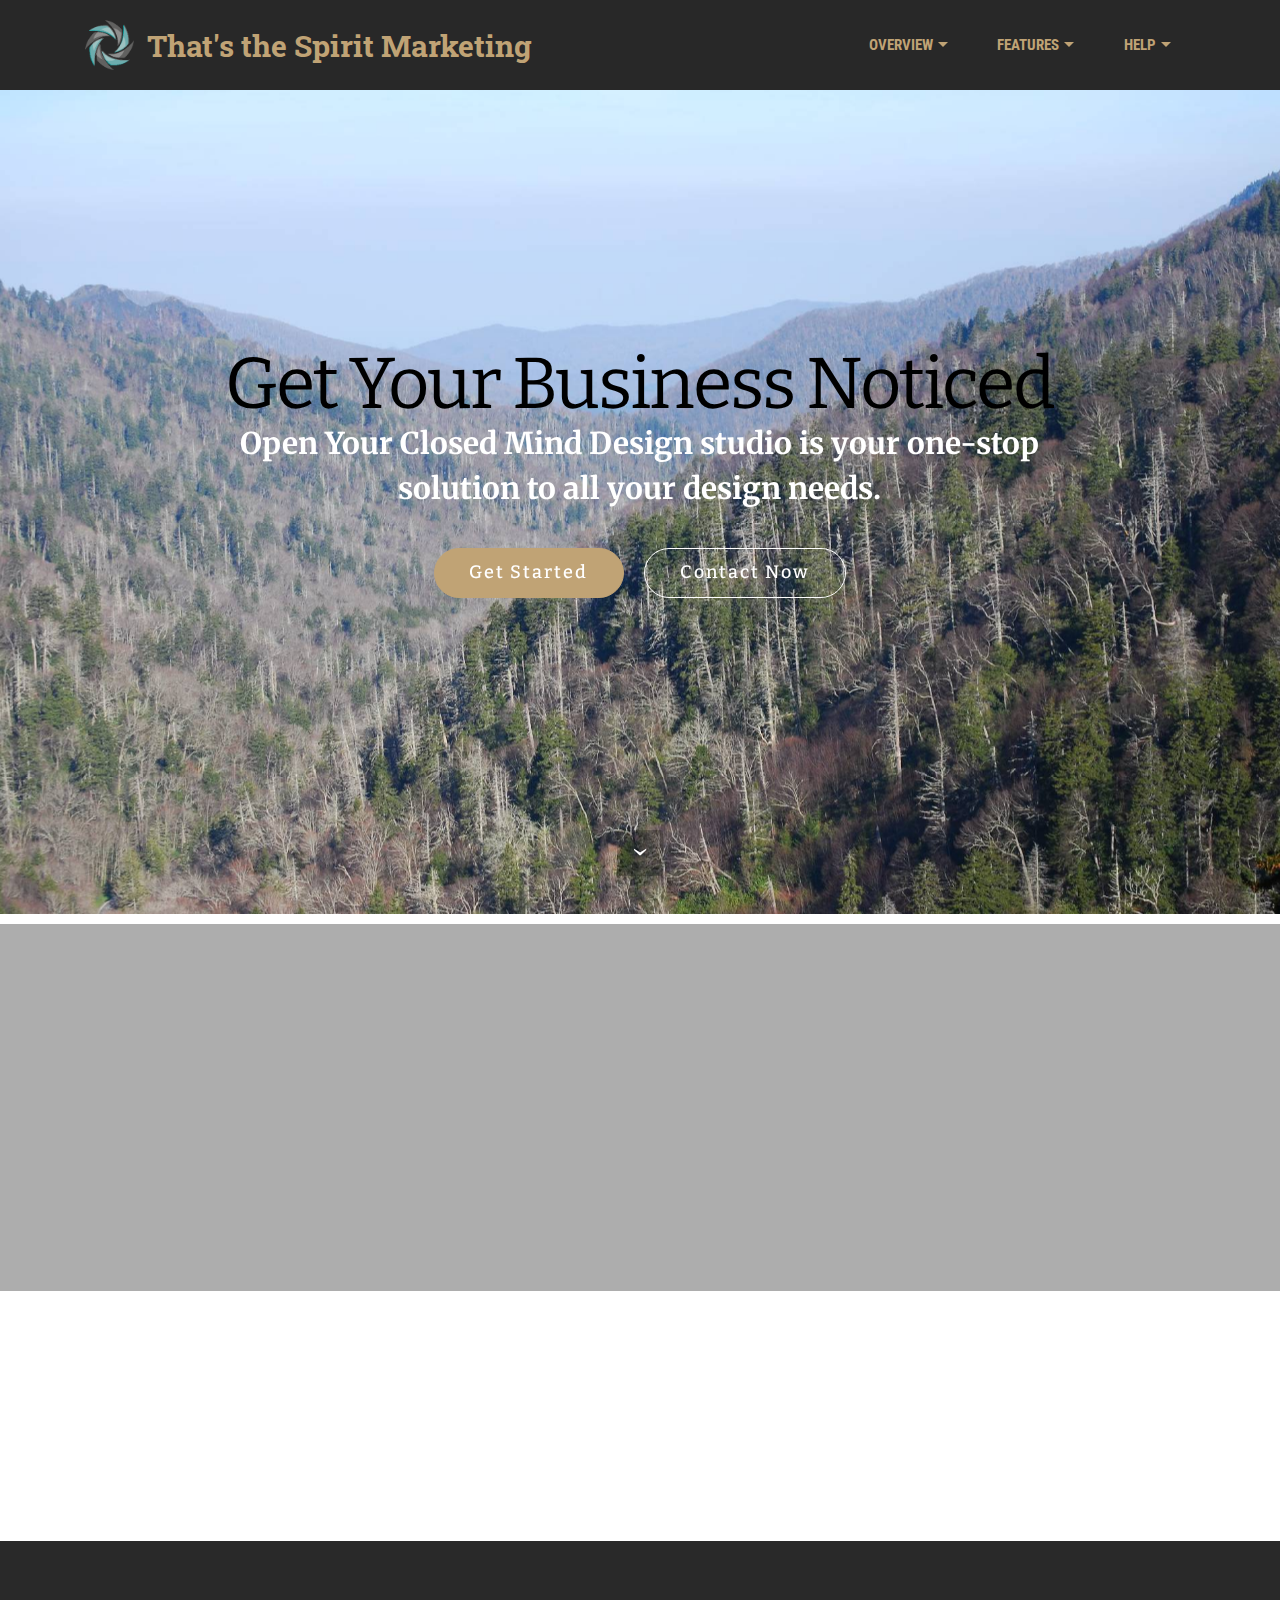
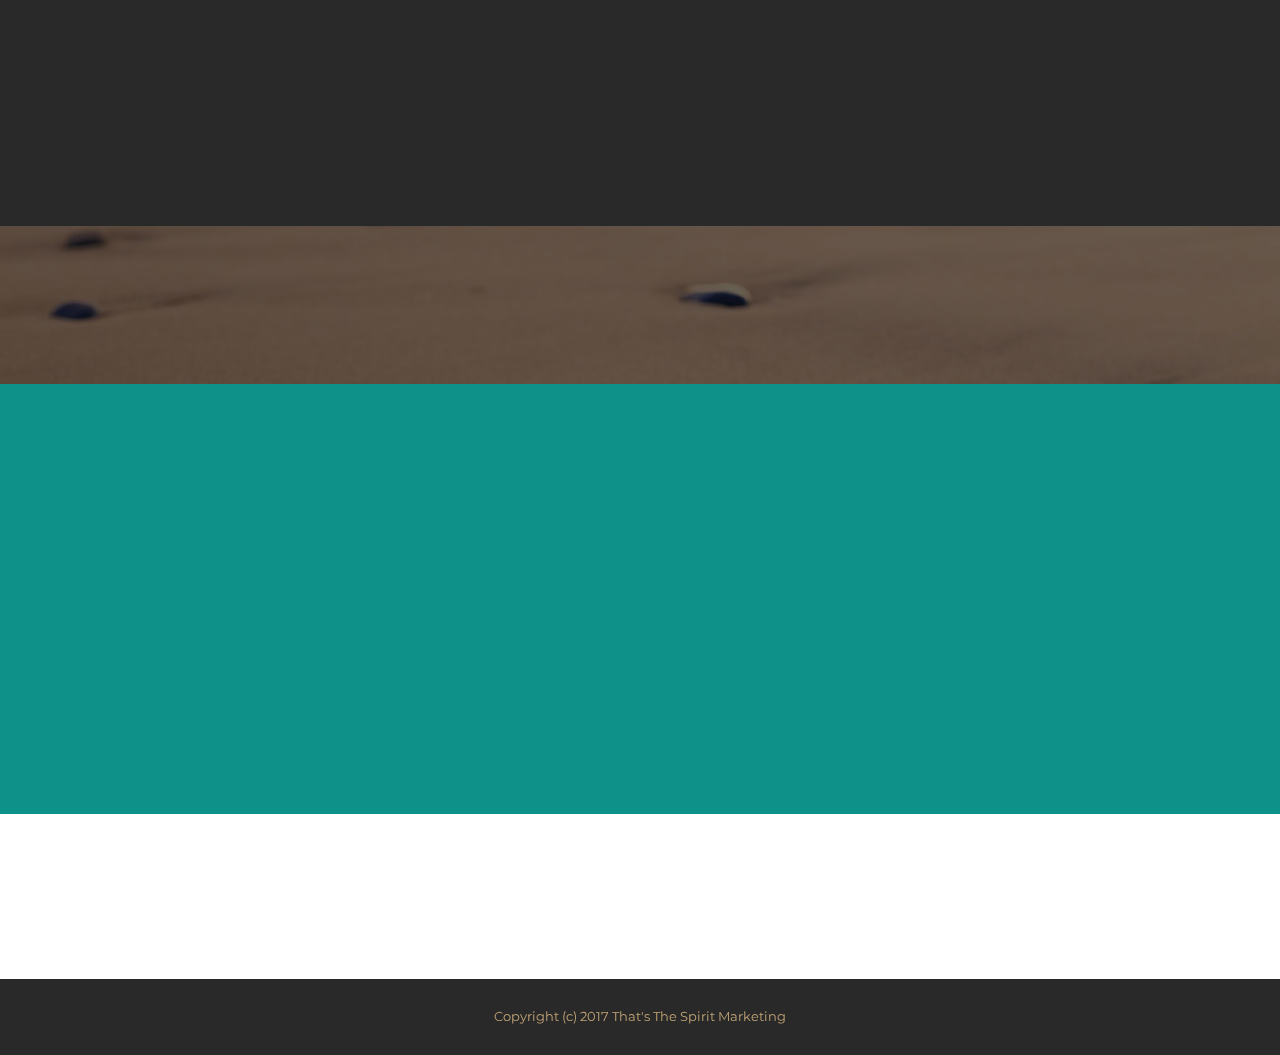
==== index.html @ f0a912f7 "create github pages" ====
<!DOCTYPE html>
<html>
<head>
  <!-- Site made with Mobirise Website Builder v3.12.1, https://mobirise.com -->
  <meta charset="UTF-8">
  <meta http-equiv="X-UA-Compatible" content="IE=edge">
  <meta name="generator" content="Mobirise v3.12.1, mobirise.com">
  <meta name="viewport" content="width=device-width, initial-scale=1">
  <link rel="shortcut icon" href="assets/images/asset-1-126x128.png" type="image/x-icon">
  <meta name="description" content="">
  
  <link rel="stylesheet" href="https://fonts.googleapis.com/css?family=Lora:400,700,400italic,700italic&amp;subset=latin">
  <link rel="stylesheet" href="https://fonts.googleapis.com/css?family=Montserrat:400,700">
  <link rel="stylesheet" href="https://fonts.googleapis.com/css?family=Raleway:100,100i,200,200i,300,300i,400,400i,500,500i,600,600i,700,700i,800,800i,900,900i">
  <link rel="stylesheet" href="assets/bootstrap-material-design-font/css/material.css">
  <link rel="stylesheet" href="assets/et-line-font-plugin/style.css">
  <link rel="stylesheet" href="assets/tether/tether.min.css">
  <link rel="stylesheet" href="assets/bootstrap/css/bootstrap.min.css">
  <link rel="stylesheet" href="assets/dropdown/css/style.css">
  <link rel="stylesheet" href="assets/animate.css/animate.min.css">
  <link rel="stylesheet" href="assets/socicon/css/styles.css">
  <link rel="stylesheet" href="assets/theme/css/style.css">
  <link rel="stylesheet" href="assets/mobirise/css/mbr-additional.css" type="text/css">
  
  
  
</head>
<body>

<!-- Google Analytics -->
UA-96173101-1
<!-- /Google Analytics -->


<section id="menu-0">

    <nav class="navbar navbar-dropdown navbar-fixed-top">
        <div class="container">

            <div class="mbr-table">
                <div class="mbr-table-cell">

                    <div class="navbar-brand">
                        <a href="#top" class="navbar-logo"><img src="assets/images/asset-1-126x128.png" alt="Mobirise"></a>
                        <a class="navbar-caption text-primary" href="index.html">That's the Spirit Marketing</a>
                    </div>

                </div>
                <div class="mbr-table-cell">

                    <button class="navbar-toggler pull-xs-right hidden-md-up" type="button" data-toggle="collapse" data-target="#exCollapsingNavbar">
                        <div class="hamburger-icon"></div>
                    </button>

                    <ul class="nav-dropdown collapse pull-xs-right nav navbar-nav navbar-toggleable-sm" id="exCollapsingNavbar"><li class="nav-item dropdown"><a class="nav-link link dropdown-toggle" href="https://mobirise.com/" data-toggle="dropdown-submenu" aria-expanded="false">OVERVIEW</a><div class="dropdown-menu"><a class="dropdown-item" href="#">New Item</a></div></li><li class="nav-item dropdown open"><a class="nav-link link dropdown-toggle" data-toggle="dropdown-submenu" href="https://mobirise.com/" aria-expanded="true">FEATURES</a><div class="dropdown-menu"><a class="dropdown-item" href="https://mobirise.com/">Mobile friendly</a><a class="dropdown-item" href="https://mobirise.com/">Based on Bootstrap</a><div class="dropdown"><a class="dropdown-item dropdown-toggle" data-toggle="dropdown-submenu" href="https://mobirise.com/">Trendy blocks</a><div class="dropdown-menu dropdown-submenu"><a class="dropdown-item" href="https://mobirise.com/">Image/content slider</a><a class="dropdown-item" href="https://mobirise.com/">Contact forms</a><a class="dropdown-item" href="https://mobirise.com/">Image gallery</a><a class="dropdown-item" href="https://mobirise.com/">Mobile menu</a><a class="dropdown-item" href="https://mobirise.com/">Google maps</a><a class="dropdown-item" href="https://mobirise.com/">Social buttons</a><a class="dropdown-item" href="https://mobirise.com/">Google fonts</a><a class="dropdown-item" href="https://mobirise.com/">Video background</a></div></div><a class="dropdown-item" href="https://mobirise.com/">Host anywhere</a></div></li><li class="nav-item dropdown"><a class="nav-link link dropdown-toggle" data-toggle="dropdown-submenu" href="https://mobirise.com/">HELP</a><div class="dropdown-menu"><a class="dropdown-item" href="http://forums.mobirise.com/">Forum</a><a class="dropdown-item" href="https://mobirise.com/">Tutorials</a><a class="dropdown-item" href="https://mobirise.com/">Contact us</a></div></li></ul>
                    <button hidden="" class="navbar-toggler navbar-close" type="button" data-toggle="collapse" data-target="#exCollapsingNavbar">
                        <div class="close-icon"></div>
                    </button>

                </div>
            </div>

        </div>
    </nav>

</section>

<section class="engine"><a rel="external" href="https://mobirise.com">https://mobirise.com/</a></section><section class="mbr-section mbr-section-hero mbr-section-full mbr-parallax-background mbr-section-with-arrow" id="header1-1" style="background-image: url(assets/images/dsc-2-2000x1338.jpg);">

    

    <div class="mbr-table-cell">

        <div class="container">
            <div class="row">
                <div class="mbr-section col-md-10 col-md-offset-1 text-xs-center">

                    <h1 class="mbr-section-title display-1"><span style="font-weight: normal;">Get Your Business Noticed</span></h1>
                    <p class="mbr-section-lead lead"><strong>Open Your Closed Mind Design studio is your one-stop solution to all your design needs.</strong><br></p>
                    <div class="mbr-section-btn"><a class="btn btn-lg btn-primary" href="https://mobirise.com">Get Started</a> <a class="btn btn-lg btn-white-outline btn-white" href="Contact Form">Contact Now</a>  </div>
                </div>
            </div>
        </div>
    </div>

    <div class="mbr-arrow mbr-arrow-floating" aria-hidden="true"><a href="#footer1-2"><i class="mbr-arrow-icon"></i></a></div>

</section>

<section class="mbr-cards mbr-section mbr-section-nopadding" id="features6-1" style="background-color: rgb(173, 173, 173);">

    

    <div class="mbr-cards-row row">
        <div class="mbr-cards-col col-xs-12 col-lg-2" style="padding-top: 40px; padding-bottom: 40px;">
            <div class="container">
              <div class="card cart-block">
                  <div class="card-img"><a href="Contact Form" class="etl-icon icon-lightbulb mbr-iconfont mbr-iconfont-features3"></a></div>
                  <div class="card-block">
                    <h4 class="card-title">Brainstorming Ideas</h4>
                    <h5 class="card-subtitle"></h5>
                    
                    
                    </div>
                </div>
            </div>
        </div>
        <div class="mbr-cards-col col-xs-12 col-lg-2" style="padding-top: 40px; padding-bottom: 40px;">
            <div class="container">
                <div class="card cart-block">
                    <div class="card-img"><a href="Graphic Design" class="etl-icon icon-genius mbr-iconfont mbr-iconfont-features3"></a></div>
                    <div class="card-block">
                        <h4 class="card-title">Logo &amp; Brand Design</h4>
                        <h5 class="card-subtitle"><p>&nbsp; &nbsp; We'll work with you to create a brand identity for your business.<br></p></h5>
                        
                        
                    </div>
                </div>
            </div>
        </div>
        <div class="mbr-cards-col col-xs-12 col-lg-2" style="padding-top: 40px; padding-bottom: 40px;">
            <div class="container">
                <div class="card cart-block">
                    <div class="card-img"><a href="Photography" class="etl-icon icon-camera mbr-iconfont mbr-iconfont-features3"></a></div>
                    <div class="card-block">
                        <h4 class="card-title">Photography</h4>
                        <h5 class="card-subtitle">Google has a highly exhaustive list of fonts</h5>
                        
                        
                    </div>
                </div>
            </div>
        </div>
        <div class="mbr-cards-col col-xs-12 col-lg-2" style="padding-top: 40px; padding-bottom: 40px;">
            <div class="container">
                <div class="card cart-block">
                    <div class="card-img"><a href="Video" class="etl-icon icon-video mbr-iconfont mbr-iconfont-features3" style="font-size: 100px;"></a></div>
                    <div class="card-block">
                        <h4 class="card-title">Aerial Video</h4>
                        <h5 class="card-subtitle">We can&nbsp;</h5>
                        
                        
                    </div>
                </div>
            </div>
        </div>
        <div class="mbr-cards-col col-xs-12 col-lg-2" style="padding-top: 40px; padding-bottom: 40px;">
            <div class="container">
                <div class="card cart-block">
                    <div class="card-img"><a href="https://mobirise.com" class="etl-icon icon-happy mbr-iconfont mbr-iconfont-features3" style="font-size: 100px;"></a></div>
                    <div class="card-block">
                        <h4 class="card-title">Happy Customer</h4>
                        <h5 class="card-subtitle">Choose from the large selection of blocks</h5>
                        
                        
                    </div>
                </div>
            </div>
        </div>
        
    </div>
</section>

<section class="mbr-section mbr-section-md-padding" id="social-buttons1-1a" style="background-color: rgb(255, 255, 255); padding-top: 60px; padding-bottom: 60px;">
    
    <div class="container">
        <div class="row">
            <div class="col-md-8 col-md-offset-2 text-xs-center">
                <h3 class="mbr-section-title display-2">SHARE THIS PAGE!</h3>
                <div>

                  <div class="mbr-social-likes" data-counters="false">
                    <span class="btn btn-social facebook" title="Share link on Facebook">
                        <i class="socicon socicon-facebook"></i>
                    </span>
                    <span class="btn btn-social twitter" title="Share link on Twitter">
                        <i class="socicon socicon-twitter"></i>
                    </span>
                    <span class="btn btn-social plusone" title="Share link on Google+">
                        <i class="socicon socicon-googleplus"></i>
                    </span>
                    
                    
                  </div>

                </div>
            </div>
        </div>
    </div>
</section>

<section class="mbr-section mbr-section-md-padding mbr-footer footer1" id="contacts1-a" style="background-color: rgb(41, 41, 41); padding-top: 60px; padding-bottom: 60px;">
    
    <div class="container">
        <div class="row">
            <div class="mbr-footer-content col-xs-12 col-md-3">
                <div><img src="assets/images/asset-1-128x129.png"></div>
            </div>
            <div class="mbr-footer-content col-xs-12 col-md-3">
                <p><strong>Address</strong><br>
605 N County Line Rd.<br>Hobart, In. 46342</p>
            </div>
            <div class="mbr-footer-content col-xs-12 col-md-3">
                <p><strong><a href="Contact Form" target="_blank" class="text-warning">Contacts</a></strong><br><strong>
Email: </strong>thatsthespiritmarketing@gmail.com<br><br>
Phone: +1 219.508.6394</p>
            </div>
            <div class="mbr-footer-content col-xs-12 col-md-3">
                <p><strong>Links</strong><br><a href="http://www.facebook.com/Thats-the-Spirit-Marketing-1471468769552960/" target="_blank">Facebook</a><br><a href="https://plus.google.com/u/2/" target="_blank">Google +</a><br><br></p>
            </div>

        </div>
    </div>
</section>

<section class="mbr-section mbr-background" id="content5-j" style="background-image: url(assets/images/desert2.jpg); padding-top: 40px; padding-bottom: 40px;">

    <div class="mbr-overlay" style="opacity: 0.6; background-color: rgb(0, 0, 0);">
    </div>

    <div class="container">
        <h3 class="mbr-section-title display-2"><span style="font-weight: normal;">Fill out contact information below.</span></h3>
        
    </div>

</section>

<section class="mbr-footer footer4 mbr-section mbr-section-md-padding" id="contacts4-9" style="background-color: rgb(13, 145, 136); padding-top: 30px; padding-bottom: 30px;">
    
    <div class="container">
        <div class="mbr-contacts row">
            <div class="col-sm-8">
                <div class="row">
                    <div class="col-sm-6">
                        <p><strong>Address</strong><br>605 N County Line Rd.<br>Hobart, Indiana 46342<br><br><br><br>
<strong>Contacts</strong><br>
Email: thatsthespiritmarketing@gmail.com<br><br>
Phone: +1 (219)-508-6394<br><br></p>
                    </div>
                    <div class="col-sm-6"><p class="mbr-contacts__text"><strong>Links</strong></p><ul class="mbr-contacts__list"><li><a class="text-white" href="https://mobirise.com/">Website builder</a></li><li><a class="text-white" href="https://mobirise.com/mobirise-free-win.zip">Download for Windows</a></li><li><a class="text-white" href="https://mobirise.com/mobirise-free-mac.zip">Download for Mac</a></li></ul></div>
                </div>
            </div>
            <div class="col-sm-4" data-form-type="formoid">
                <div data-form-alert="true">
                    <div hidden="" data-form-alert-success="true">Thanks for reaching out!</div>
                </div>
                <form action="https://mobirise.com/" method="post" data-form-title="MESSAGE">
                    <input type="hidden" value="GlhJj3cMq3xe2J3SHsG2TGAUyYCRb4ZOStQErMLPtBF1iNsgwnrUKcNFQ8aufC3CWFCftSSWKCcRueYWWEF3ylSpLhhNmNNfytzXM1IdxUiAaiFsyVCeGp8t/2gA5Nzv" data-form-email="true">
                    <div class="form-group">
                        <label class="form-control-label" for="contacts4-9-name">Name<span class="form-asterisk">*</span></label>
                        <input type="text" class="form-control input-sm input-inverse" name="name" required="" data-form-field="Name" id="contacts4-9-name">
                    </div>
                    <div class="form-group">
                        <label class="form-control-label" for="contacts4-9-email">Email<span class="form-asterisk">*</span></label>
                        <input type="email" class="form-control input-sm input-inverse" name="email" required="" data-form-field="Email" id="contacts4-9-email">
                    </div>
                    
                    <div class="form-group">
                        <label class="form-control-label" for="contacts4-9-message">Message</label>
                        <textarea class="form-control input-sm input-inverse" name="message" data-form-field="Message" rows="4" id="contacts4-9-message"></textarea>
                    </div>
                    <div class="mbr-buttons mbr-buttons--right btn-inverse"><button type="submit" class="btn btn-sm btn-black">Contact us</button></div>
                </form>
            </div>
        </div>
    </div>
</section>

<section class="mbr-section article mbr-section__container" id="content2-10" style="background-color: rgb(255, 255, 255); padding-top: 20px; padding-bottom: 20px;">

    <div class="container">
        <div class="row">
            <div class="col-xs-12 lead"><blockquote>Make your own website in a few clicks! Mobirise helps you cut down development time by providing you with a flexible website editor with a drag and drop interface. MobiRise Website Builder creates responsive, retina and mobile friendly websites in a few clicks. Mobirise is one of the easiest website development tools available today. It also gives you the freedom to develop as many websites as you like given the fact that it is a desktop app.</blockquote></div>
        </div>
    </div>

</section>

<footer class="mbr-small-footer mbr-section mbr-section-nopadding" id="footer1-2" style="background-color: rgb(41, 41, 41); padding-top: 1.75rem; padding-bottom: 1.75rem;">
    
    <div class="container">
        <p class="text-xs-center">Copyright (c) 2017 That's The Spirit Marketing</p>
    </div>
</footer>


  <script src="assets/web/assets/jquery/jquery.min.js"></script>
  <script src="assets/tether/tether.min.js"></script>
  <script src="assets/bootstrap/js/bootstrap.min.js"></script>
  <script src="assets/smooth-scroll/smooth-scroll.js"></script>
  <script src="assets/dropdown/js/script.min.js"></script>
  <script src="assets/touch-swipe/jquery.touch-swipe.min.js"></script>
  <script src="assets/viewport-checker/jquery.viewportchecker.js"></script>
  <script src="assets/jarallax/jarallax.js"></script>
  <script src="assets/social-likes/social-likes.js"></script>
  <script src="assets/theme/js/script.js"></script>
  <script src="assets/formoid/formoid.min.js"></script>
  
  
  <input name="animation" type="hidden">
   <div id="scrollToTop" class="scrollToTop mbr-arrow-up"><a style="text-align: center;"><i class="mbr-arrow-up-icon"></i></a></div>
  </body>
</html>
---- assets/bootstrap-material-design-font/css/material.css ----
@font-face {
  font-family: 'Material-Design-Icons';
  src: url('../fonts/Material-Design-Icons.eot?3ocs8m');
  src: url('../fonts/Material-Design-Icons.eot?#iefix3ocs8m') format('embedded-opentype'), url('../fonts/Material-Design-Icons.woff?3ocs8m') format('woff'), url('../fonts/Material-Design-Icons.ttf?3ocs8m') format('truetype'), url('../fonts/Material-Design-Icons.svg?3ocs8m#Material-Design-Icons') format('svg');
  font-weight: normal;
  font-style: normal;
}
[class^="mdi-"],
[class*="mdi-"] {
  speak: none;
  display: inline-block;
  font-style: normal;
  font-variant:normal;
  font-weight:normal;
  /*font-size:24px;*/
  line-height:1;
  font-family:'Material-Design-Icons' !important;
  text-rendering: auto;
  
  -webkit-font-smoothing: antialiased;
  -moz-osx-font-smoothing: grayscale;
  -webkit-transform: translate(0, 0);
      -ms-transform: translate(0, 0);
          transform: translate(0, 0);
}
[class^="mdi-"]:before,
[class*="mdi-"]:before {
  display: inline-block;
  speak: none;
  text-decoration: inherit;
}
[class^="mdi-"].pull-left,
[class*="mdi-"].pull-left {
  margin-right: .3em;
}
[class^="mdi-"].pull-right,
[class*="mdi-"].pull-right {
  margin-left: .3em;
}
[class^="mdi-"].mdi-lg:before,
[class*="mdi-"].mdi-lg:before,
[class^="mdi-"].mdi-lg:after,
[class*="mdi-"].mdi-lg:after {
  font-size: 1.33333333em;
  line-height: 0.75em;
  vertical-align: -15%;
}
[class^="mdi-"].mdi-2x:before,
[class*="mdi-"].mdi-2x:before,
[class^="mdi-"].mdi-2x:after,
[class*="mdi-"].mdi-2x:after {
  font-size: 2em;
}
[class^="mdi-"].mdi-3x:before,
[class*="mdi-"].mdi-3x:before,
[class^="mdi-"].mdi-3x:after,
[class*="mdi-"].mdi-3x:after {
  font-size: 3em;
}
[class^="mdi-"].mdi-4x:before,
[class*="mdi-"].mdi-4x:before,
[class^="mdi-"].mdi-4x:after,
[class*="mdi-"].mdi-4x:after {
  font-size: 4em;
}
[class^="mdi-"].mdi-5x:before,
[class*="mdi-"].mdi-5x:before,
[class^="mdi-"].mdi-5x:after,
[class*="mdi-"].mdi-5x:after {
  font-size: 5em;
}
[class^="mdi-device-signal-cellular-"]:after,
[class^="mdi-device-battery-"]:after,
[class^="mdi-device-battery-charging-"]:after,
[class^="mdi-device-signal-cellular-connected-no-internet-"]:after,
[class^="mdi-device-signal-wifi-"]:after,
[class^="mdi-device-signal-wifi-statusbar-not-connected"]:after,
.mdi-device-network-wifi:after {
  opacity: .3;
  position: absolute;
  left: 0;
  top: 0;
  z-index: 1;
  display: inline-block;
  speak: none;
  text-decoration: inherit;
}
[class^="mdi-device-signal-cellular-"]:after {
  content: "\e758";
}
[class^="mdi-device-battery-"]:after {
  content: "\e735";
}
[class^="mdi-device-battery-charging-"]:after {
  content: "\e733";
}
[class^="mdi-device-signal-cellular-connected-no-internet-"]:after {
  content: "\e75d";
}
[class^="mdi-device-signal-wifi-"]:after,
.mdi-device-network-wifi:after {
  content: "\e765";
}
[class^="mdi-device-signal-wifi-statusbasr-not-connected"]:after {
  content: "\e8f7";
}
.mdi-device-signal-cellular-off:after,
.mdi-device-signal-cellular-null:after,
.mdi-device-signal-cellular-no-sim:after,
.mdi-device-signal-wifi-off:after,
.mdi-device-signal-wifi-4-bar:after,
.mdi-device-signal-cellular-4-bar:after,
.mdi-device-battery-alert:after,
.mdi-device-signal-cellular-connected-no-internet-4-bar:after,
.mdi-device-battery-std:after,
.mdi-device-battery-full .mdi-device-battery-unknown:after {
  content: "";
}
.mdi-fw {
  width: 1.28571429em;
  text-align: center;
}
.mdi-ul {
  padding-left: 0;
  margin-left: 2.14285714em;
  list-style-type: none;
}
.mdi-ul > li {
  position: relative;
}
.mdi-li {
  position: absolute;
  left: -2.14285714em;
  width: 2.14285714em;
  top: 0.14285714em;
  text-align: center;
}
.mdi-li.mdi-lg {
  left: -1.85714286em;
}
.mdi-border {
  padding: .2em .25em .15em;
  border: solid 0.08em #eeeeee;
  border-radius: .1em;
}
.mdi-spin {
  -webkit-animation: mdi-spin 2s infinite linear;
  animation: mdi-spin 2s infinite linear;
  -webkit-transform-origin: 50% 50%;
  -ms-transform-origin: 50% 50%;
      transform-origin: 50% 50%;
}
.mdi-pulse {
  -webkit-animation: mdi-spin 1s steps(8) infinite;
  animation: mdi-spin 1s steps(8) infinite;
  -webkit-transform-origin: 50% 50%;
  -ms-transform-origin: 50% 50%;
      transform-origin: 50% 50%;
}
@-webkit-keyframes mdi-spin {
  0% {
    -webkit-transform: rotate(0deg);
    transform: rotate(0deg);
  }
  100% {
    -webkit-transform: rotate(359deg);
    transform: rotate(359deg);
  }
}
@keyframes mdi-spin {
  0% {
    -webkit-transform: rotate(0deg);
    transform: rotate(0deg);
  }
  100% {
    -webkit-transform: rotate(359deg);
    transform: rotate(359deg);
  }
}
.mdi-rotate-90 {
  filter: progid:DXImageTransform.Microsoft.BasicImage(rotation=1);
  -webkit-transform: rotate(90deg);
  -ms-transform: rotate(90deg);
  transform: rotate(90deg);
}
.mdi-rotate-180 {
  filter: progid:DXImageTransform.Microsoft.BasicImage(rotation=2);
  -webkit-transform: rotate(180deg);
  -ms-transform: rotate(180deg);
  transform: rotate(180deg);
}
.mdi-rotate-270 {
  filter: progid:DXImageTransform.Microsoft.BasicImage(rotation=3);
  -webkit-transform: rotate(270deg);
  -ms-transform: rotate(270deg);
  transform: rotate(270deg);
}
.mdi-flip-horizontal {
  filter: progid:DXImageTransform.Microsoft.BasicImage(rotation=0, mirror=1);
  -webkit-transform: scale(-1, 1);
  -ms-transform: scale(-1, 1);
  transform: scale(-1, 1);
}
.mdi-flip-vertical {
  filter: progid:DXImageTransform.Microsoft.BasicImage(rotation=2, mirror=1);
  -webkit-transform: scale(1, -1);
  -ms-transform: scale(1, -1);
  transform: scale(1, -1);
}
:root .mdi-rotate-90,
:root .mdi-rotate-180,
:root .mdi-rotate-270,
:root .mdi-flip-horizontal,
:root .mdi-flip-vertical {
  -webkit-filter: none;
          filter: none;
}
.mdi-stack {
  position: relative;
  display: inline-block;
  width: 2em;
  height: 2em;
  line-height: 2em;
  vertical-align: middle;
}
.mdi-stack-1x,
.mdi-stack-2x {
  position: absolute;
  left: 0;
  width: 100%;
  text-align: center;
}
.mdi-stack-1x {
  line-height: inherit;
}
.mdi-stack-2x {
  font-size: 2em;
}
.mdi-inverse {
  color: #ffffff;
}
/* Start Icons */
.mdi-action-3d-rotation:before {
  content: "\e600";
}
.mdi-action-accessibility:before {
  content: "\e601";
}
.mdi-action-account-balance-wallet:before {
  content: "\e602";
}
.mdi-action-account-balance:before {
  content: "\e603";
}
.mdi-action-account-box:before {
  content: "\e604";
}
.mdi-action-account-child:before {
  content: "\e605";
}
.mdi-action-account-circle:before {
  content: "\e606";
}
.mdi-action-add-shopping-cart:before {
  content: "\e607";
}
.mdi-action-alarm-add:before {
  content: "\e608";
}
.mdi-action-alarm-off:before {
  content: "\e609";
}
.mdi-action-alarm-on:before {
  content: "\e60a";
}
.mdi-action-alarm:before {
  content: "\e60b";
}
.mdi-action-android:before {
  content: "\e60c";
}
.mdi-action-announcement:before {
  content: "\e60d";
}
.mdi-action-aspect-ratio:before {
  content: "\e60e";
}
.mdi-action-assessment:before {
  content: "\e60f";
}
.mdi-action-assignment-ind:before {
  content: "\e610";
}
.mdi-action-assignment-late:before {
  content: "\e611";
}
.mdi-action-assignment-return:before {
  content: "\e612";
}
.mdi-action-assignment-returned:before {
  content: "\e613";
}
.mdi-action-assignment-turned-in:before {
  content: "\e614";
}
.mdi-action-assignment:before {
  content: "\e615";
}
.mdi-action-autorenew:before {
  content: "\e616";
}
.mdi-action-backup:before {
  content: "\e617";
}
.mdi-action-book:before {
  content: "\e618";
}
.mdi-action-bookmark-outline:before {
  content: "\e619";
}
.mdi-action-bookmark:before {
  content: "\e61a";
}
.mdi-action-bug-report:before {
  content: "\e61b";
}
.mdi-action-cached:before {
  content: "\e61c";
}
.mdi-action-check-circle:before {
  content: "\e61d";
}
.mdi-action-class:before {
  content: "\e61e";
}
.mdi-action-credit-card:before {
  content: "\e61f";
}
.mdi-action-dashboard:before {
  content: "\e620";
}
.mdi-action-delete:before {
  content: "\e621";
}
.mdi-action-description:before {
  content: "\e622";
}
.mdi-action-dns:before {
  content: "\e623";
}
.mdi-action-done-all:before {
  content: "\e624";
}
.mdi-action-done:before {
  content: "\e625";
}
.mdi-action-event:before {
  content: "\e626";
}
.mdi-action-exit-to-app:before {
  content: "\e627";
}
.mdi-action-explore:before {
  content: "\e628";
}
.mdi-action-extension:before {
  content: "\e629";
}
.mdi-action-face-unlock:before {
  content: "\e62a";
}
.mdi-action-favorite-outline:before {
  content: "\e62b";
}
.mdi-action-favorite:before {
  content: "\e62c";
}
.mdi-action-find-in-page:before {
  content: "\e62d";
}
.mdi-action-find-replace:before {
  content: "\e62e";
}
.mdi-action-flip-to-back:before {
  content: "\e62f";
}
.mdi-action-flip-to-front:before {
  content: "\e630";
}
.mdi-action-get-app:before {
  content: "\e631";
}
.mdi-action-grade:before {
  content: "\e632";
}
.mdi-action-group-work:before {
  content: "\e633";
}
.mdi-action-help:before {
  content: "\e634";
}
.mdi-action-highlight-remove:before {
  content: "\e635";
}
.mdi-action-history:before {
  content: "\e636";
}
.mdi-action-home:before {
  content: "\e637";
}
.mdi-action-https:before {
  content: "\e638";
}
.mdi-action-info-outline:before {
  content: "\e639";
}
.mdi-action-info:before {
  content: "\e63a";
}
.mdi-action-input:before {
  content: "\e63b";
}
.mdi-action-invert-colors:before {
  content: "\e63c";
}
.mdi-action-label-outline:before {
  content: "\e63d";
}
.mdi-action-label:before {
  content: "\e63e";
}
.mdi-action-language:before {
  content: "\e63f";
}
.mdi-action-launch:before {
  content: "\e640";
}
.mdi-action-list:before {
  content: "\e641";
}
.mdi-action-lock-open:before {
  content: "\e642";
}
.mdi-action-lock-outline:before {
  content: "\e643";
}
.mdi-action-lock:before {
  content: "\e644";
}
.mdi-action-loyalty:before {
  content: "\e645";
}
.mdi-action-markunread-mailbox:before {
  content: "\e646";
}
.mdi-action-note-add:before {
  content: "\e647";
}
.mdi-action-open-in-browser:before {
  content: "\e648";
}
.mdi-action-open-in-new:before {
  content: "\e649";
}
.mdi-action-open-with:before {
  content: "\e64a";
}
.mdi-action-pageview:before {
  content: "\e64b";
}
.mdi-action-payment:before {
  content: "\e64c";
}
.mdi-action-perm-camera-mic:before {
  content: "\e64d";
}
.mdi-action-perm-contact-cal:before {
  content: "\e64e";
}
.mdi-action-perm-data-setting:before {
  content: "\e64f";
}
.mdi-action-perm-device-info:before {
  content: "\e650";
}
.mdi-action-perm-identity:before {
  content: "\e651";
}
.mdi-action-perm-media:before {
  content: "\e652";
}
.mdi-action-perm-phone-msg:before {
  content: "\e653";
}
.mdi-action-perm-scan-wifi:before {
  content: "\e654";
}
.mdi-action-picture-in-picture:before {
  content: "\e655";
}
.mdi-action-polymer:before {
  content: "\e656";
}
.mdi-action-print:before {
  content: "\e657";
}
.mdi-action-query-builder:before {
  content: "\e658";
}
.mdi-action-question-answer:before {
  content: "\e659";
}
.mdi-action-receipt:before {
  content: "\e65a";
}
.mdi-action-redeem:before {
  content: "\e65b";
}
.mdi-action-reorder:before {
  content: "\e65c";
}
.mdi-action-report-problem:before {
  content: "\e65d";
}
.mdi-action-restore:before {
  content: "\e65e";
}
.mdi-action-room:before {
  content: "\e65f";
}
.mdi-action-schedule:before {
  content: "\e660";
}
.mdi-action-search:before {
  content: "\e661";
}
.mdi-action-settings-applications:before {
  content: "\e662";
}
.mdi-action-settings-backup-restore:before {
  content: "\e663";
}
.mdi-action-settings-bluetooth:before {
  content: "\e664";
}
.mdi-action-settings-cell:before {
  content: "\e665";
}
.mdi-action-settings-display:before {
  content: "\e666";
}
.mdi-action-settings-ethernet:before {
  content: "\e667";
}
.mdi-action-settings-input-antenna:before {
  content: "\e668";
}
.mdi-action-settings-input-component:before {
  content: "\e669";
}
.mdi-action-settings-input-composite:before {
  content: "\e66a";
}
.mdi-action-settings-input-hdmi:before {
  content: "\e66b";
}
.mdi-action-settings-input-svideo:before {
  content: "\e66c";
}
.mdi-action-settings-overscan:before {
  content: "\e66d";
}
.mdi-action-settings-phone:before {
  content: "\e66e";
}
.mdi-action-settings-power:before {
  content: "\e66f";
}
.mdi-action-settings-remote:before {
  content: "\e670";
}
.mdi-action-settings-voice:before {
  content: "\e671";
}
.mdi-action-settings:before {
  content: "\e672";
}
.mdi-action-shop-two:before {
  content: "\e673";
}
.mdi-action-shop:before {
  content: "\e674";
}
.mdi-action-shopping-basket:before {
  content: "\e675";
}
.mdi-action-shopping-cart:before {
  content: "\e676";
}
.mdi-action-speaker-notes:before {
  content: "\e677";
}
.mdi-action-spellcheck:before {
  content: "\e678";
}
.mdi-action-star-rate:before {
  content: "\e679";
}
.mdi-action-stars:before {
  content: "\e67a";
}
.mdi-action-store:before {
  content: "\e67b";
}
.mdi-action-subject:before {
  content: "\e67c";
}
.mdi-action-supervisor-account:before {
  content: "\e67d";
}
.mdi-action-swap-horiz:before {
  content: "\e67e";
}
.mdi-action-swap-vert-circle:before {
  content: "\e67f";
}
.mdi-action-swap-vert:before {
  content: "\e680";
}
.mdi-action-system-update-tv:before {
  content: "\e681";
}
.mdi-action-tab-unselected:before {
  content: "\e682";
}
.mdi-action-tab:before {
  content: "\e683";
}
.mdi-action-theaters:before {
  content: "\e684";
}
.mdi-action-thumb-down:before {
  content: "\e685";
}
.mdi-action-thumb-up:before {
  content: "\e686";
}
.mdi-action-thumbs-up-down:before {
  content: "\e687";
}
.mdi-action-toc:before {
  content: "\e688";
}
.mdi-action-today:before {
  content: "\e689";
}
.mdi-action-track-changes:before {
  content: "\e68a";
}
.mdi-action-translate:before {
  content: "\e68b";
}
.mdi-action-trending-down:before {
  content: "\e68c";
}
.mdi-action-trending-neutral:before {
  content: "\e68d";
}
.mdi-action-trending-up:before {
  content: "\e68e";
}
.mdi-action-turned-in-not:before {
  content: "\e68f";
}
.mdi-action-turned-in:before {
  content: "\e690";
}
.mdi-action-verified-user:before {
  content: "\e691";
}
.mdi-action-view-agenda:before {
  content: "\e692";
}
.mdi-action-view-array:before {
  content: "\e693";
}
.mdi-action-view-carousel:before {
  content: "\e694";
}
.mdi-action-view-column:before {
  content: "\e695";
}
.mdi-action-view-day:before {
  content: "\e696";
}
.mdi-action-view-headline:before {
  content: "\e697";
}
.mdi-action-view-list:before {
  content: "\e698";
}
.mdi-action-view-module:before {
  content: "\e699";
}
.mdi-action-view-quilt:before {
  content: "\e69a";
}
.mdi-action-view-stream:before {
  content: "\e69b";
}
.mdi-action-view-week:before {
  content: "\e69c";
}
.mdi-action-visibility-off:before {
  content: "\e69d";
}
.mdi-action-visibility:before {
  content: "\e69e";
}
.mdi-action-wallet-giftcard:before {
  content: "\e69f";
}
.mdi-action-wallet-membership:before {
  content: "\e6a0";
}
.mdi-action-wallet-travel:before {
  content: "\e6a1";
}
.mdi-action-work:before {
  content: "\e6a2";
}
.mdi-alert-error:before {
  content: "\e6a3";
}
.mdi-alert-warning:before {
  content: "\e6a4";
}
.mdi-av-album:before {
  content: "\e6a5";
}
.mdi-av-closed-caption:before {
  content: "\e6a6";
}
.mdi-av-equalizer:before {
  content: "\e6a7";
}
.mdi-av-explicit:before {
  content: "\e6a8";
}
.mdi-av-fast-forward:before {
  content: "\e6a9";
}
.mdi-av-fast-rewind:before {
  content: "\e6aa";
}
.mdi-av-games:before {
  content: "\e6ab";
}
.mdi-av-hearing:before {
  content: "\e6ac";
}
.mdi-av-high-quality:before {
  content: "\e6ad";
}
.mdi-av-loop:before {
  content: "\e6ae";
}
.mdi-av-mic-none:before {
  content: "\e6af";
}
.mdi-av-mic-off:before {
  content: "\e6b0";
}
.mdi-av-mic:before {
  content: "\e6b1";
}
.mdi-av-movie:before {
  content: "\e6b2";
}
.mdi-av-my-library-add:before {
  content: "\e6b3";
}
.mdi-av-my-library-books:before {
  content: "\e6b4";
}
.mdi-av-my-library-music:before {
  content: "\e6b5";
}
.mdi-av-new-releases:before {
  content: "\e6b6";
}
.mdi-av-not-interested:before {
  content: "\e6b7";
}
.mdi-av-pause-circle-fill:before {
  content: "\e6b8";
}
.mdi-av-pause-circle-outline:before {
  content: "\e6b9";
}
.mdi-av-pause:before {
  content: "\e6ba";
}
.mdi-av-play-arrow:before {
  content: "\e6bb";
}
.mdi-av-play-circle-fill:before {
  content: "\e6bc";
}
.mdi-av-play-circle-outline:before {
  content: "\e6bd";
}
.mdi-av-play-shopping-bag:before {
  content: "\e6be";
}
.mdi-av-playlist-add:before {
  content: "\e6bf";
}
.mdi-av-queue-music:before {
  content: "\e6c0";
}
.mdi-av-queue:before {
  content: "\e6c1";
}
.mdi-av-radio:before {
  content: "\e6c2";
}
.mdi-av-recent-actors:before {
  content: "\e6c3";
}
.mdi-av-repeat-one:before {
  content: "\e6c4";
}
.mdi-av-repeat:before {
  content: "\e6c5";
}
.mdi-av-replay:before {
  content: "\e6c6";
}
.mdi-av-shuffle:before {
  content: "\e6c7";
}
.mdi-av-skip-next:before {
  content: "\e6c8";
}
.mdi-av-skip-previous:before {
  content: "\e6c9";
}
.mdi-av-snooze:before {
  content: "\e6ca";
}
.mdi-av-stop:before {
  content: "\e6cb";
}
.mdi-av-subtitles:before {
  content: "\e6cc";
}
.mdi-av-surround-sound:before {
  content: "\e6cd";
}
.mdi-av-timer:before {
  content: "\e6ce";
}
.mdi-av-video-collection:before {
  content: "\e6cf";
}
.mdi-av-videocam-off:before {
  content: "\e6d0";
}
.mdi-av-videocam:before {
  content: "\e6d1";
}
.mdi-av-volume-down:before {
  content: "\e6d2";
}
.mdi-av-volume-mute:before {
  content: "\e6d3";
}
.mdi-av-volume-off:before {
  content: "\e6d4";
}
.mdi-av-volume-up:before {
  content: "\e6d5";
}
.mdi-av-web:before {
  content: "\e6d6";
}
.mdi-communication-business:before {
  content: "\e6d7";
}
.mdi-communication-call-end:before {
  content: "\e6d8";
}
.mdi-communication-call-made:before {
  content: "\e6d9";
}
.mdi-communication-call-merge:before {
  content: "\e6da";
}
.mdi-communication-call-missed:before {
  content: "\e6db";
}
.mdi-communication-call-received:before {
  content: "\e6dc";
}
.mdi-communication-call-split:before {
  content: "\e6dd";
}
.mdi-communication-call:before {
  content: "\e6de";
}
.mdi-communication-chat:before {
  content: "\e6df";
}
.mdi-communication-clear-all:before {
  content: "\e6e0";
}
.mdi-communication-comment:before {
  content: "\e6e1";
}
.mdi-communication-contacts:before {
  content: "\e6e2";
}
.mdi-communication-dialer-sip:before {
  content: "\e6e3";
}
.mdi-communication-dialpad:before {
  content: "\e6e4";
}
.mdi-communication-dnd-on:before {
  content: "\e6e5";
}
.mdi-communication-email:before {
  content: "\e6e6";
}
.mdi-communication-forum:before {
  content: "\e6e7";
}
.mdi-communication-import-export:before {
  content: "\e6e8";
}
.mdi-communication-invert-colors-off:before {
  content: "\e6e9";
}
.mdi-communication-invert-colors-on:before {
  content: "\e6ea";
}
.mdi-communication-live-help:before {
  content: "\e6eb";
}
.mdi-communication-location-off:before {
  content: "\e6ec";
}
.mdi-communication-location-on:before {
  content: "\e6ed";
}
.mdi-communication-message:before {
  content: "\e6ee";
}
.mdi-communication-messenger:before {
  content: "\e6ef";
}
.mdi-communication-no-sim:before {
  content: "\e6f0";
}
.mdi-communication-phone:before {
  content: "\e6f1";
}
.mdi-communication-portable-wifi-off:before {
  content: "\e6f2";
}
.mdi-communication-quick-contacts-dialer:before {
  content: "\e6f3";
}
.mdi-communication-quick-contacts-mail:before {
  content: "\e6f4";
}
.mdi-communication-ring-volume:before {
  content: "\e6f5";
}
.mdi-communication-stay-current-landscape:before {
  content: "\e6f6";
}
.mdi-communication-stay-current-portrait:before {
  content: "\e6f7";
}
.mdi-communication-stay-primary-landscape:before {
  content: "\e6f8";
}
.mdi-communication-stay-primary-portrait:before {
  content: "\e6f9";
}
.mdi-communication-swap-calls:before {
  content: "\e6fa";
}
.mdi-communication-textsms:before {
  content: "\e6fb";
}
.mdi-communication-voicemail:before {
  content: "\e6fc";
}
.mdi-communication-vpn-key:before {
  content: "\e6fd";
}
.mdi-content-add-box:before {
  content: "\e6fe";
}
.mdi-content-add-circle-outline:before {
  content: "\e6ff";
}
.mdi-content-add-circle:before {
  content: "\e700";
}
.mdi-content-add:before {
  content: "\e701";
}
.mdi-content-archive:before {
  content: "\e702";
}
.mdi-content-backspace:before {
  content: "\e703";
}
.mdi-content-block:before {
  content: "\e704";
}
.mdi-content-clear:before {
  content: "\e705";
}
.mdi-content-content-copy:before {
  content: "\e706";
}
.mdi-content-content-cut:before {
  content: "\e707";
}
.mdi-content-content-paste:before {
  content: "\e708";
}
.mdi-content-create:before {
  content: "\e709";
}
.mdi-content-drafts:before {
  content: "\e70a";
}
.mdi-content-filter-list:before {
  content: "\e70b";
}
.mdi-content-flag:before {
  content: "\e70c";
}
.mdi-content-forward:before {
  content: "\e70d";
}
.mdi-content-gesture:before {
  content: "\e70e";
}
.mdi-content-inbox:before {
  content: "\e70f";
}
.mdi-content-link:before {
  content: "\e710";
}
.mdi-content-mail:before {
  content: "\e711";
}
.mdi-content-markunread:before {
  content: "\e712";
}
.mdi-content-redo:before {
  content: "\e713";
}
.mdi-content-remove-circle-outline:before {
  content: "\e714";
}
.mdi-content-remove-circle:before {
  content: "\e715";
}
.mdi-content-remove:before {
  content: "\e716";
}
.mdi-content-reply-all:before {
  content: "\e717";
}
.mdi-content-reply:before {
  content: "\e718";
}
.mdi-content-report:before {
  content: "\e719";
}
.mdi-content-save:before {
  content: "\e71a";
}
.mdi-content-select-all:before {
  content: "\e71b";
}
.mdi-content-send:before {
  content: "\e71c";
}
.mdi-content-sort:before {
  content: "\e71d";
}
.mdi-content-text-format:before {
  content: "\e71e";
}
.mdi-content-undo:before {
  content: "\e71f";
}
.mdi-editor-attach-file:before {
  content: "\e776";
}
.mdi-editor-attach-money:before {
  content: "\e777";
}
.mdi-editor-border-all:before {
  content: "\e778";
}
.mdi-editor-border-bottom:before {
  content: "\e779";
}
.mdi-editor-border-clear:before {
  content: "\e77a";
}
.mdi-editor-border-color:before {
  content: "\e77b";
}
.mdi-editor-border-horizontal:before {
  content: "\e77c";
}
.mdi-editor-border-inner:before {
  content: "\e77d";
}
.mdi-editor-border-left:before {
  content: "\e77e";
}
.mdi-editor-border-outer:before {
  content: "\e77f";
}
.mdi-editor-border-right:before {
  content: "\e780";
}
.mdi-editor-border-style:before {
  content: "\e781";
}
.mdi-editor-border-top:before {
  content: "\e782";
}
.mdi-editor-border-vertical:before {
  content: "\e783";
}
.mdi-editor-format-align-center:before {
  content: "\e784";
}
.mdi-editor-format-align-justify:before {
  content: "\e785";
}
.mdi-editor-format-align-left:before {
  content: "\e786";
}
.mdi-editor-format-align-right:before {
  content: "\e787";
}
.mdi-editor-format-bold:before {
  content: "\e788";
}
.mdi-editor-format-clear:before {
  content: "\e789";
}
.mdi-editor-format-color-fill:before {
  content: "\e78a";
}
.mdi-editor-format-color-reset:before {
  content: "\e78b";
}
.mdi-editor-format-color-text:before {
  content: "\e78c";
}
.mdi-editor-format-indent-decrease:before {
  content: "\e78d";
}
.mdi-editor-format-indent-increase:before {
  content: "\e78e";
}
.mdi-editor-format-italic:before {
  content: "\e78f";
}
.mdi-editor-format-line-spacing:before {
  content: "\e790";
}
.mdi-editor-format-list-bulleted:before {
  content: "\e791";
}
.mdi-editor-format-list-numbered:before {
  content: "\e792";
}
.mdi-editor-format-paint:before {
  content: "\e793";
}
.mdi-editor-format-quote:before {
  content: "\e794";
}
.mdi-editor-format-size:before {
  content: "\e795";
}
.mdi-editor-format-strikethrough:before {
  content: "\e796";
}
.mdi-editor-format-textdirection-l-to-r:before {
  content: "\e797";
}
.mdi-editor-format-textdirection-r-to-l:before {
  content: "\e798";
}
.mdi-editor-format-underline:before {
  content: "\e799";
}
.mdi-editor-functions:before {
  content: "\e79a";
}
.mdi-editor-insert-chart:before {
  content: "\e79b";
}
.mdi-editor-insert-comment:before {
  content: "\e79c";
}
.mdi-editor-insert-drive-file:before {
  content: "\e79d";
}
.mdi-editor-insert-emoticon:before {
  content: "\e79e";
}
.mdi-editor-insert-invitation:before {
  content: "\e79f";
}
.mdi-editor-insert-link:before {
  content: "\e7a0";
}
.mdi-editor-insert-photo:before {
  content: "\e7a1";
}
.mdi-editor-merge-type:before {
  content: "\e7a2";
}
.mdi-editor-mode-comment:before {
  content: "\e7a3";
}
.mdi-editor-mode-edit:before {
  content: "\e7a4";
}
.mdi-editor-publish:before {
  content: "\e7a5";
}
.mdi-editor-vertical-align-bottom:before {
  content: "\e7a6";
}
.mdi-editor-vertical-align-center:before {
  content: "\e7a7";
}
.mdi-editor-vertical-align-top:before {
  content: "\e7a8";
}
.mdi-editor-wrap-text:before {
  content: "\e7a9";
}
.mdi-file-attachment:before {
  content: "\e7aa";
}
.mdi-file-cloud-circle:before {
  content: "\e7ab";
}
.mdi-file-cloud-done:before {
  content: "\e7ac";
}
.mdi-file-cloud-download:before {
  content: "\e7ad";
}
.mdi-file-cloud-off:before {
  content: "\e7ae";
}
.mdi-file-cloud-queue:before {
  content: "\e7af";
}
.mdi-file-cloud-upload:before {
  content: "\e7b0";
}
.mdi-file-cloud:before {
  content: "\e7b1";
}
.mdi-file-file-download:before {
  content: "\e7b2";
}
.mdi-file-file-upload:before {
  content: "\e7b3";
}
.mdi-file-folder-open:before {
  content: "\e7b4";
}
.mdi-file-folder-shared:before {
  content: "\e7b5";
}
.mdi-file-folder:before {
  content: "\e7b6";
}
.mdi-device-access-alarm:before {
  content: "\e720";
}
.mdi-device-access-alarms:before {
  content: "\e721";
}
.mdi-device-access-time:before {
  content: "\e722";
}
.mdi-device-add-alarm:before {
  content: "\e723";
}
.mdi-device-airplanemode-off:before {
  content: "\e724";
}
.mdi-device-airplanemode-on:before {
  content: "\e725";
}
.mdi-device-battery-20:before {
  content: "\e726";
}
.mdi-device-battery-30:before {
  content: "\e727";
}
.mdi-device-battery-50:before {
  content: "\e728";
}
.mdi-device-battery-60:before {
  content: "\e729";
}
.mdi-device-battery-80:before {
  content: "\e72a";
}
.mdi-device-battery-90:before {
  content: "\e72b";
}
.mdi-device-battery-alert:before {
  content: "\e72c";
}
.mdi-device-battery-charging-20:before {
  content: "\e72d";
}
.mdi-device-battery-charging-30:before {
  content: "\e72e";
}
.mdi-device-battery-charging-50:before {
  content: "\e72f";
}
.mdi-device-battery-charging-60:before {
  content: "\e730";
}
.mdi-device-battery-charging-80:before {
  content: "\e731";
}
.mdi-device-battery-charging-90:before {
  content: "\e732";
}
.mdi-device-battery-charging-full:before {
  content: "\e733";
}
.mdi-device-battery-full:before {
  content: "\e734";
}
.mdi-device-battery-std:before {
  content: "\e735";
}
.mdi-device-battery-unknown:before {
  content: "\e736";
}
.mdi-device-bluetooth-connected:before {
  content: "\e737";
}
.mdi-device-bluetooth-disabled:before {
  content: "\e738";
}
.mdi-device-bluetooth-searching:before {
  content: "\e739";
}
.mdi-device-bluetooth:before {
  content: "\e73a";
}
.mdi-device-brightness-auto:before {
  content: "\e73b";
}
.mdi-device-brightness-high:before {
  content: "\e73c";
}
.mdi-device-brightness-low:before {
  content: "\e73d";
}
.mdi-device-brightness-medium:before {
  content: "\e73e";
}
.mdi-device-data-usage:before {
  content: "\e73f";
}
.mdi-device-developer-mode:before {
  content: "\e740";
}
.mdi-device-devices:before {
  content: "\e741";
}
.mdi-device-dvr:before {
  content: "\e742";
}
.mdi-device-gps-fixed:before {
  content: "\e743";
}
.mdi-device-gps-not-fixed:before {
  content: "\e744";
}
.mdi-device-gps-off:before {
  content: "\e745";
}
.mdi-device-location-disabled:before {
  content: "\e746";
}
.mdi-device-location-searching:before {
  content: "\e747";
}
.mdi-device-multitrack-audio:before {
  content: "\e748";
}
.mdi-device-network-cell:before {
  content: "\e749";
}
.mdi-device-network-wifi:before {
  content: "\e74a";
}
.mdi-device-nfc:before {
  content: "\e74b";
}
.mdi-device-now-wallpaper:before {
  content: "\e74c";
}
.mdi-device-now-widgets:before {
  content: "\e74d";
}
.mdi-device-screen-lock-landscape:before {
  content: "\e74e";
}
.mdi-device-screen-lock-portrait:before {
  content: "\e74f";
}
.mdi-device-screen-lock-rotation:before {
  content: "\e750";
}
.mdi-device-screen-rotation:before {
  content: "\e751";
}
.mdi-device-sd-storage:before {
  content: "\e752";
}
.mdi-device-settings-system-daydream:before {
  content: "\e753";
}
.mdi-device-signal-cellular-0-bar:before {
  content: "\e754";
}
.mdi-device-signal-cellular-1-bar:before {
  content: "\e755";
}
.mdi-device-signal-cellular-2-bar:before {
  content: "\e756";
}
.mdi-device-signal-cellular-3-bar:before {
  content: "\e757";
}
.mdi-device-signal-cellular-4-bar:before {
  content: "\e758";
}
.mdi-signal-wifi-statusbar-connected-no-internet-after:before {
  content: "\e8f6";
}
.mdi-device-signal-cellular-connected-no-internet-0-bar:before {
  content: "\e759";
}
.mdi-device-signal-cellular-connected-no-internet-1-bar:before {
  content: "\e75a";
}
.mdi-device-signal-cellular-connected-no-internet-2-bar:before {
  content: "\e75b";
}
.mdi-device-signal-cellular-connected-no-internet-3-bar:before {
  content: "\e75c";
}
.mdi-device-signal-cellular-connected-no-internet-4-bar:before {
  content: "\e75d";
}
.mdi-device-signal-cellular-no-sim:before {
  content: "\e75e";
}
.mdi-device-signal-cellular-null:before {
  content: "\e75f";
}
.mdi-device-signal-cellular-off:before {
  content: "\e760";
}
.mdi-device-signal-wifi-0-bar:before {
  content: "\e761";
}
.mdi-device-signal-wifi-1-bar:before {
  content: "\e762";
}
.mdi-device-signal-wifi-2-bar:before {
  content: "\e763";
}
.mdi-device-signal-wifi-3-bar:before {
  content: "\e764";
}
.mdi-device-signal-wifi-4-bar:before {
  content: "\e765";
}
.mdi-device-signal-wifi-off:before {
  content: "\e766";
}
.mdi-device-signal-wifi-statusbar-1-bar:before {
  content: "\e767";
}
.mdi-device-signal-wifi-statusbar-2-bar:before {
  content: "\e768";
}
.mdi-device-signal-wifi-statusbar-3-bar:before {
  content: "\e769";
}
.mdi-device-signal-wifi-statusbar-4-bar:before {
  content: "\e76a";
}
.mdi-device-signal-wifi-statusbar-connected-no-internet-:before {
  content: "\e76b";
}
.mdi-device-signal-wifi-statusbar-connected-no-internet:before {
  content: "\e76f";
}
.mdi-device-signal-wifi-statusbar-connected-no-internet-2:before {
  content: "\e76c";
}
.mdi-device-signal-wifi-statusbar-connected-no-internet-3:before {
  content: "\e76d";
}
.mdi-device-signal-wifi-statusbar-connected-no-internet-4:before {
  content: "\e76e";
}
.mdi-signal-wifi-statusbar-not-connected-after:before {
  content: "\e8f7";
}
.mdi-device-signal-wifi-statusbar-not-connected:before {
  content: "\e770";
}
.mdi-device-signal-wifi-statusbar-null:before {
  content: "\e771";
}
.mdi-device-storage:before {
  content: "\e772";
}
.mdi-device-usb:before {
  content: "\e773";
}
.mdi-device-wifi-lock:before {
  content: "\e774";
}
.mdi-device-wifi-tethering:before {
  content: "\e775";
}
.mdi-hardware-cast-connected:before {
  content: "\e7b7";
}
.mdi-hardware-cast:before {
  content: "\e7b8";
}
.mdi-hardware-computer:before {
  content: "\e7b9";
}
.mdi-hardware-desktop-mac:before {
  content: "\e7ba";
}
.mdi-hardware-desktop-windows:before {
  content: "\e7bb";
}
.mdi-hardware-dock:before {
  content: "\e7bc";
}
.mdi-hardware-gamepad:before {
  content: "\e7bd";
}
.mdi-hardware-headset-mic:before {
  content: "\e7be";
}
.mdi-hardware-headset:before {
  content: "\e7bf";
}
.mdi-hardware-keyboard-alt:before {
  content: "\e7c0";
}
.mdi-hardware-keyboard-arrow-down:before {
  content: "\e7c1";
}
.mdi-hardware-keyboard-arrow-left:before {
  content: "\e7c2";
}
.mdi-hardware-keyboard-arrow-right:before {
  content: "\e7c3";
}
.mdi-hardware-keyboard-arrow-up:before {
  content: "\e7c4";
}
.mdi-hardware-keyboard-backspace:before {
  content: "\e7c5";
}
.mdi-hardware-keyboard-capslock:before {
  content: "\e7c6";
}
.mdi-hardware-keyboard-control:before {
  content: "\e7c7";
}
.mdi-hardware-keyboard-hide:before {
  content: "\e7c8";
}
.mdi-hardware-keyboard-return:before {
  content: "\e7c9";
}
.mdi-hardware-keyboard-tab:before {
  content: "\e7ca";
}
.mdi-hardware-keyboard-voice:before {
  content: "\e7cb";
}
.mdi-hardware-keyboard:before {
  content: "\e7cc";
}
.mdi-hardware-laptop-chromebook:before {
  content: "\e7cd";
}
.mdi-hardware-laptop-mac:before {
  content: "\e7ce";
}
.mdi-hardware-laptop-windows:before {
  content: "\e7cf";
}
.mdi-hardware-laptop:before {
  content: "\e7d0";
}
.mdi-hardware-memory:before {
  content: "\e7d1";
}
.mdi-hardware-mouse:before {
  content: "\e7d2";
}
.mdi-hardware-phone-android:before {
  content: "\e7d3";
}
.mdi-hardware-phone-iphone:before {
  content: "\e7d4";
}
.mdi-hardware-phonelink-off:before {
  content: "\e7d5";
}
.mdi-hardware-phonelink:before {
  content: "\e7d6";
}
.mdi-hardware-security:before {
  content: "\e7d7";
}
.mdi-hardware-sim-card:before {
  content: "\e7d8";
}
.mdi-hardware-smartphone:before {
  content: "\e7d9";
}
.mdi-hardware-speaker:before {
  content: "\e7da";
}
.mdi-hardware-tablet-android:before {
  content: "\e7db";
}
.mdi-hardware-tablet-mac:before {
  content: "\e7dc";
}
.mdi-hardware-tablet:before {
  content: "\e7dd";
}
.mdi-hardware-tv:before {
  content: "\e7de";
}
.mdi-hardware-watch:before {
  content: "\e7df";
}
.mdi-image-add-to-photos:before {
  content: "\e7e0";
}
.mdi-image-adjust:before {
  content: "\e7e1";
}
.mdi-image-assistant-photo:before {
  content: "\e7e2";
}
.mdi-image-audiotrack:before {
  content: "\e7e3";
}
.mdi-image-blur-circular:before {
  content: "\e7e4";
}
.mdi-image-blur-linear:before {
  content: "\e7e5";
}
.mdi-image-blur-off:before {
  content: "\e7e6";
}
.mdi-image-blur-on:before {
  content: "\e7e7";
}
.mdi-image-brightness-1:before {
  content: "\e7e8";
}
.mdi-image-brightness-2:before {
  content: "\e7e9";
}
.mdi-image-brightness-3:before {
  content: "\e7ea";
}
.mdi-image-brightness-4:before {
  content: "\e7eb";
}
.mdi-image-brightness-5:before {
  content: "\e7ec";
}
.mdi-image-brightness-6:before {
  content: "\e7ed";
}
.mdi-image-brightness-7:before {
  content: "\e7ee";
}
.mdi-image-brush:before {
  content: "\e7ef";
}
.mdi-image-camera-alt:before {
  content: "\e7f0";
}
.mdi-image-camera-front:before {
  content: "\e7f1";
}
.mdi-image-camera-rear:before {
  content: "\e7f2";
}
.mdi-image-camera-roll:before {
  content: "\e7f3";
}
.mdi-image-camera:before {
  content: "\e7f4";
}
.mdi-image-center-focus-strong:before {
  content: "\e7f5";
}
.mdi-image-center-focus-weak:before {
  content: "\e7f6";
}
.mdi-image-collections:before {
  content: "\e7f7";
}
.mdi-image-color-lens:before {
  content: "\e7f8";
}
.mdi-image-colorize:before {
  content: "\e7f9";
}
.mdi-image-compare:before {
  content: "\e7fa";
}
.mdi-image-control-point-duplicate:before {
  content: "\e7fb";
}
.mdi-image-control-point:before {
  content: "\e7fc";
}
.mdi-image-crop-3-2:before {
  content: "\e7fd";
}
.mdi-image-crop-5-4:before {
  content: "\e7fe";
}
.mdi-image-crop-7-5:before {
  content: "\e7ff";
}
.mdi-image-crop-16-9:before {
  content: "\e800";
}
.mdi-image-crop-din:before {
  content: "\e801";
}
.mdi-image-crop-free:before {
  content: "\e802";
}
.mdi-image-crop-landscape:before {
  content: "\e803";
}
.mdi-image-crop-original:before {
  content: "\e804";
}
.mdi-image-crop-portrait:before {
  content: "\e805";
}
.mdi-image-crop-square:before {
  content: "\e806";
}
.mdi-image-crop:before {
  content: "\e807";
}
.mdi-image-dehaze:before {
  content: "\e808";
}
.mdi-image-details:before {
  content: "\e809";
}
.mdi-image-edit:before {
  content: "\e80a";
}
.mdi-image-exposure-minus-1:before {
  content: "\e80b";
}
.mdi-image-exposure-minus-2:before {
  content: "\e80c";
}
.mdi-image-exposure-plus-1:before {
  content: "\e80d";
}
.mdi-image-exposure-plus-2:before {
  content: "\e80e";
}
.mdi-image-exposure-zero:before {
  content: "\e80f";
}
.mdi-image-exposure:before {
  content: "\e810";
}
.mdi-image-filter-1:before {
  content: "\e811";
}
.mdi-image-filter-2:before {
  content: "\e812";
}
.mdi-image-filter-3:before {
  content: "\e813";
}
.mdi-image-filter-4:before {
  content: "\e814";
}
.mdi-image-filter-5:before {
  content: "\e815";
}
.mdi-image-filter-6:before {
  content: "\e816";
}
.mdi-image-filter-7:before {
  content: "\e817";
}
.mdi-image-filter-8:before {
  content: "\e818";
}
.mdi-image-filter-9-plus:before {
  content: "\e819";
}
.mdi-image-filter-9:before {
  content: "\e81a";
}
.mdi-image-filter-b-and-w:before {
  content: "\e81b";
}
.mdi-image-filter-center-focus:before {
  content: "\e81c";
}
.mdi-image-filter-drama:before {
  content: "\e81d";
}
.mdi-image-filter-frames:before {
  content: "\e81e";
}
.mdi-image-filter-hdr:before {
  content: "\e81f";
}
.mdi-image-filter-none:before {
  content: "\e820";
}
.mdi-image-filter-tilt-shift:before {
  content: "\e821";
}
.mdi-image-filter-vintage:before {
  content: "\e822";
}
.mdi-image-filter:before {
  content: "\e823";
}
.mdi-image-flare:before {
  content: "\e824";
}
.mdi-image-flash-auto:before {
  content: "\e825";
}
.mdi-image-flash-off:before {
  content: "\e826";
}
.mdi-image-flash-on:before {
  content: "\e827";
}
.mdi-image-flip:before {
  content: "\e828";
}
.mdi-image-gradient:before {
  content: "\e829";
}
.mdi-image-grain:before {
  content: "\e82a";
}
.mdi-image-grid-off:before {
  content: "\e82b";
}
.mdi-image-grid-on:before {
  content: "\e82c";
}
.mdi-image-hdr-off:before {
  content: "\e82d";
}
.mdi-image-hdr-on:before {
  content: "\e82e";
}
.mdi-image-hdr-strong:before {
  content: "\e82f";
}
.mdi-image-hdr-weak:before {
  content: "\e830";
}
.mdi-image-healing:before {
  content: "\e831";
}
.mdi-image-image-aspect-ratio:before {
  content: "\e832";
}
.mdi-image-image:before {
  content: "\e833";
}
.mdi-image-iso:before {
  content: "\e834";
}
.mdi-image-landscape:before {
  content: "\e835";
}
.mdi-image-leak-add:before {
  content: "\e836";
}
.mdi-image-leak-remove:before {
  content: "\e837";
}
.mdi-image-lens:before {
  content: "\e838";
}
.mdi-image-looks-3:before {
  content: "\e839";
}
.mdi-image-looks-4:before {
  content: "\e83a";
}
.mdi-image-looks-5:before {
  content: "\e83b";
}
.mdi-image-looks-6:before {
  content: "\e83c";
}
.mdi-image-looks-one:before {
  content: "\e83d";
}
.mdi-image-looks-two:before {
  content: "\e83e";
}
.mdi-image-looks:before {
  content: "\e83f";
}
.mdi-image-loupe:before {
  content: "\e840";
}
.mdi-image-movie-creation:before {
  content: "\e841";
}
.mdi-image-nature-people:before {
  content: "\e842";
}
.mdi-image-nature:before {
  content: "\e843";
}
.mdi-image-navigate-before:before {
  content: "\e844";
}
.mdi-image-navigate-next:before {
  content: "\e845";
}
.mdi-image-palette:before {
  content: "\e846";
}
.mdi-image-panorama-fisheye:before {
  content: "\e847";
}
.mdi-image-panorama-horizontal:before {
  content: "\e848";
}
.mdi-image-panorama-vertical:before {
  content: "\e849";
}
.mdi-image-panorama-wide-angle:before {
  content: "\e84a";
}
.mdi-image-panorama:before {
  content: "\e84b";
}
.mdi-image-photo-album:before {
  content: "\e84c";
}
.mdi-image-photo-camera:before {
  content: "\e84d";
}
.mdi-image-photo-library:before {
  content: "\e84e";
}
.mdi-image-photo:before {
  content: "\e84f";
}
.mdi-image-portrait:before {
  content: "\e850";
}
.mdi-image-remove-red-eye:before {
  content: "\e851";
}
.mdi-image-rotate-left:before {
  content: "\e852";
}
.mdi-image-rotate-right:before {
  content: "\e853";
}
.mdi-image-slideshow:before {
  content: "\e854";
}
.mdi-image-straighten:before {
  content: "\e855";
}
.mdi-image-style:before {
  content: "\e856";
}
.mdi-image-switch-camera:before {
  content: "\e857";
}
.mdi-image-switch-video:before {
  content: "\e858";
}
.mdi-image-tag-faces:before {
  content: "\e859";
}
.mdi-image-texture:before {
  content: "\e85a";
}
.mdi-image-timelapse:before {
  content: "\e85b";
}
.mdi-image-timer-3:before {
  content: "\e85c";
}
.mdi-image-timer-10:before {
  content: "\e85d";
}
.mdi-image-timer-auto:before {
  content: "\e85e";
}
.mdi-image-timer-off:before {
  content: "\e85f";
}
.mdi-image-timer:before {
  content: "\e860";
}
.mdi-image-tonality:before {
  content: "\e861";
}
.mdi-image-transform:before {
  content: "\e862";
}
.mdi-image-tune:before {
  content: "\e863";
}
.mdi-image-wb-auto:before {
  content: "\e864";
}
.mdi-image-wb-cloudy:before {
  content: "\e865";
}
.mdi-image-wb-incandescent:before {
  content: "\e866";
}
.mdi-image-wb-irradescent:before {
  content: "\e867";
}
.mdi-image-wb-sunny:before {
  content: "\e868";
}
.mdi-maps-beenhere:before {
  content: "\e869";
}
.mdi-maps-directions-bike:before {
  content: "\e86a";
}
.mdi-maps-directions-bus:before {
  content: "\e86b";
}
.mdi-maps-directions-car:before {
  content: "\e86c";
}
.mdi-maps-directions-ferry:before {
  content: "\e86d";
}
.mdi-maps-directions-subway:before {
  content: "\e86e";
}
.mdi-maps-directions-train:before {
  content: "\e86f";
}
.mdi-maps-directions-transit:before {
  content: "\e870";
}
.mdi-maps-directions-walk:before {
  content: "\e871";
}
.mdi-maps-directions:before {
  content: "\e872";
}
.mdi-maps-flight:before {
  content: "\e873";
}
.mdi-maps-hotel:before {
  content: "\e874";
}
.mdi-maps-layers-clear:before {
  content: "\e875";
}
.mdi-maps-layers:before {
  content: "\e876";
}
.mdi-maps-local-airport:before {
  content: "\e877";
}
.mdi-maps-local-atm:before {
  content: "\e878";
}
.mdi-maps-local-attraction:before {
  content: "\e879";
}
.mdi-maps-local-bar:before {
  content: "\e87a";
}
.mdi-maps-local-cafe:before {
  content: "\e87b";
}
.mdi-maps-local-car-wash:before {
  content: "\e87c";
}
.mdi-maps-local-convenience-store:before {
  content: "\e87d";
}
.mdi-maps-local-drink:before {
  content: "\e87e";
}
.mdi-maps-local-florist:before {
  content: "\e87f";
}
.mdi-maps-local-gas-station:before {
  content: "\e880";
}
.mdi-maps-local-grocery-store:before {
  content: "\e881";
}
.mdi-maps-local-hospital:before {
  content: "\e882";
}
.mdi-maps-local-hotel:before {
  content: "\e883";
}
.mdi-maps-local-laundry-service:before {
  content: "\e884";
}
.mdi-maps-local-library:before {
  content: "\e885";
}
.mdi-maps-local-mall:before {
  content: "\e886";
}
.mdi-maps-local-movies:before {
  content: "\e887";
}
.mdi-maps-local-offer:before {
  content: "\e888";
}
.mdi-maps-local-parking:before {
  content: "\e889";
}
.mdi-maps-local-pharmacy:before {
  content: "\e88a";
}
.mdi-maps-local-phone:before {
  content: "\e88b";
}
.mdi-maps-local-pizza:before {
  content: "\e88c";
}
.mdi-maps-local-play:before {
  content: "\e88d";
}
.mdi-maps-local-post-office:before {
  content: "\e88e";
}
.mdi-maps-local-print-shop:before {
  content: "\e88f";
}
.mdi-maps-local-restaurant:before {
  content: "\e890";
}
.mdi-maps-local-see:before {
  content: "\e891";
}
.mdi-maps-local-shipping:before {
  content: "\e892";
}
.mdi-maps-local-taxi:before {
  content: "\e893";
}
.mdi-maps-location-history:before {
  content: "\e894";
}
.mdi-maps-map:before {
  content: "\e895";
}
.mdi-maps-my-location:before {
  content: "\e896";
}
.mdi-maps-navigation:before {
  content: "\e897";
}
.mdi-maps-pin-drop:before {
  content: "\e898";
}
.mdi-maps-place:before {
  content: "\e899";
}
.mdi-maps-rate-review:before {
  content: "\e89a";
}
.mdi-maps-restaurant-menu:before {
  content: "\e89b";
}
.mdi-maps-satellite:before {
  content: "\e89c";
}
.mdi-maps-store-mall-directory:before {
  content: "\e89d";
}
.mdi-maps-terrain:before {
  content: "\e89e";
}
.mdi-maps-traffic:before {
  content: "\e89f";
}
.mdi-navigation-apps:before {
  content: "\e8a0";
}
.mdi-navigation-arrow-back:before {
  content: "\e8a1";
}
.mdi-navigation-arrow-drop-down-circle:before {
  content: "\e8a2";
}
.mdi-navigation-arrow-drop-down:before {
  content: "\e8a3";
}
.mdi-navigation-arrow-drop-up:before {
  content: "\e8a4";
}
.mdi-navigation-arrow-forward:before {
  content: "\e8a5";
}
.mdi-navigation-cancel:before {
  content: "\e8a6";
}
.mdi-navigation-check:before {
  content: "\e8a7";
}
.mdi-navigation-chevron-left:before {
  content: "\e8a8";
}
.mdi-navigation-chevron-right:before {
  content: "\e8a9";
}
.mdi-navigation-close:before {
  content: "\e8aa";
}
.mdi-navigation-expand-less:before {
  content: "\e8ab";
}
.mdi-navigation-expand-more:before {
  content: "\e8ac";
}
.mdi-navigation-fullscreen-exit:before {
  content: "\e8ad";
}
.mdi-navigation-fullscreen:before {
  content: "\e8ae";
}
.mdi-navigation-menu:before {
  content: "\e8af";
}
.mdi-navigation-more-horiz:before {
  content: "\e8b0";
}
.mdi-navigation-more-vert:before {
  content: "\e8b1";
}
.mdi-navigation-refresh:before {
  content: "\e8b2";
}
.mdi-navigation-unfold-less:before {
  content: "\e8b3";
}
.mdi-navigation-unfold-more:before {
  content: "\e8b4";
}
.mdi-notification-adb:before {
  content: "\e8b5";
}
.mdi-notification-bluetooth-audio:before {
  content: "\e8b6";
}
.mdi-notification-disc-full:before {
  content: "\e8b7";
}
.mdi-notification-dnd-forwardslash:before {
  content: "\e8b8";
}
.mdi-notification-do-not-disturb:before {
  content: "\e8b9";
}
.mdi-notification-drive-eta:before {
  content: "\e8ba";
}
.mdi-notification-event-available:before {
  content: "\e8bb";
}
.mdi-notification-event-busy:before {
  content: "\e8bc";
}
.mdi-notification-event-note:before {
  content: "\e8bd";
}
.mdi-notification-folder-special:before {
  content: "\e8be";
}
.mdi-notification-mms:before {
  content: "\e8bf";
}
.mdi-notification-more:before {
  content: "\e8c0";
}
.mdi-notification-network-locked:before {
  content: "\e8c1";
}
.mdi-notification-phone-bluetooth-speaker:before {
  content: "\e8c2";
}
.mdi-notification-phone-forwarded:before {
  content: "\e8c3";
}
.mdi-notification-phone-in-talk:before {
  content: "\e8c4";
}
.mdi-notification-phone-locked:before {
  content: "\e8c5";
}
.mdi-notification-phone-missed:before {
  content: "\e8c6";
}
.mdi-notification-phone-paused:before {
  content: "\e8c7";
}
.mdi-notification-play-download:before {
  content: "\e8c8";
}
.mdi-notification-play-install:before {
  content: "\e8c9";
}
.mdi-notification-sd-card:before {
  content: "\e8ca";
}
.mdi-notification-sim-card-alert:before {
  content: "\e8cb";
}
.mdi-notification-sms-failed:before {
  content: "\e8cc";
}
.mdi-notification-sms:before {
  content: "\e8cd";
}
.mdi-notification-sync-disabled:before {
  content: "\e8ce";
}
.mdi-notification-sync-problem:before {
  content: "\e8cf";
}
.mdi-notification-sync:before {
  content: "\e8d0";
}
.mdi-notification-system-update:before {
  content: "\e8d1";
}
.mdi-notification-tap-and-play:before {
  content: "\e8d2";
}
.mdi-notification-time-to-leave:before {
  content: "\e8d3";
}
.mdi-notification-vibration:before {
  content: "\e8d4";
}
.mdi-notification-voice-chat:before {
  content: "\e8d5";
}
.mdi-notification-vpn-lock:before {
  content: "\e8d6";
}
.mdi-social-cake:before {
  content: "\e8d7";
}
.mdi-social-domain:before {
  content: "\e8d8";
}
.mdi-social-group-add:before {
  content: "\e8d9";
}
.mdi-social-group:before {
  content: "\e8da";
}
.mdi-social-location-city:before {
  content: "\e8db";
}
.mdi-social-mood:before {
  content: "\e8dc";
}
.mdi-social-notifications-none:before {
  content: "\e8dd";
}
.mdi-social-notifications-off:before {
  content: "\e8de";
}
.mdi-social-notifications-on:before {
  content: "\e8df";
}
.mdi-social-notifications-paused:before {
  content: "\e8e0";
}
.mdi-social-notifications:before {
  content: "\e8e1";
}
.mdi-social-pages:before {
  content: "\e8e2";
}
.mdi-social-party-mode:before {
  content: "\e8e3";
}
.mdi-social-people-outline:before {
  content: "\e8e4";
}
.mdi-social-people:before {
  content: "\e8e5";
}
.mdi-social-person-add:before {
  content: "\e8e6";
}
.mdi-social-person-outline:before {
  content: "\e8e7";
}
.mdi-social-person:before {
  content: "\e8e8";
}
.mdi-social-plus-one:before {
  content: "\e8e9";
}
.mdi-social-poll:before {
  content: "\e8ea";
}
.mdi-social-public:before {
  content: "\e8eb";
}
.mdi-social-school:before {
  content: "\e8ec";
}
.mdi-social-share:before {
  content: "\e8ed";
}
.mdi-social-whatshot:before {
  content: "\e8ee";
}
.mdi-toggle-check-box-outline-blank:before {
  content: "\e8ef";
}
.mdi-toggle-check-box:before {
  content: "\e8f0";
}
.mdi-toggle-radio-button-off:before {
  content: "\e8f1";
}
.mdi-toggle-radio-button-on:before {
  content: "\e8f2";
}
.mdi-toggle-star-half:before {
  content: "\e8f3";
}
.mdi-toggle-star-outline:before {
  content: "\e8f4";
}
.mdi-toggle-star:before {
  content: "\e8f5";
}
---- assets/et-line-font-plugin/style.css ----
@font-face {
	font-family: 'et-line';
	src:url('fonts/et-line.eot');
	src:url('fonts/et-line.eot?#iefix') format('embedded-opentype'),
		url('fonts/et-line.woff') format('woff'),
		url('fonts/et-line.ttf') format('truetype'),
		url('fonts/et-line.svg#et-line') format('svg');
	font-weight: normal;
	font-style: normal;
}

/* Use the following CSS code if you want to use data attributes for inserting your icons */
.etl-icon, [data-icon]:before {
	font-family: 'et-line';
	content: attr(data-icon);
	speak: none;
	font-weight: normal;
	font-variant: normal;
	text-transform: none;
	line-height: 1;
	-webkit-font-smoothing: antialiased;
	-moz-osx-font-smoothing: grayscale;
	display:inline-block;
}

/* Use the following CSS code if you want to have a class per icon */
/*
Instead of a list of all class selectors,
you can use the generic selector below, but it's slower:
[class*="icon-"] {
*/
.icon-mobile, .icon-laptop, .icon-desktop, .icon-tablet, .icon-phone, .icon-document, .icon-documents, .icon-search, .icon-clipboard, .icon-newspaper, .icon-notebook, .icon-book-open, .icon-browser, .icon-calendar, .icon-presentation, .icon-picture, .icon-pictures, .icon-video, .icon-camera, .icon-printer, .icon-toolbox, .icon-briefcase, .icon-wallet, .icon-gift, .icon-bargraph, .icon-grid, .icon-expand, .icon-focus, .icon-edit, .icon-adjustments, .icon-ribbon, .icon-hourglass, .icon-lock, .icon-megaphone, .icon-shield, .icon-trophy, .icon-flag, .icon-map, .icon-puzzle, .icon-basket, .icon-envelope, .icon-streetsign, .icon-telescope, .icon-gears, .icon-key, .icon-paperclip, .icon-attachment, .icon-pricetags, .icon-lightbulb, .icon-layers, .icon-pencil, .icon-tools, .icon-tools-2, .icon-scissors, .icon-paintbrush, .icon-magnifying-glass, .icon-circle-compass, .icon-linegraph, .icon-mic, .icon-strategy, .icon-beaker, .icon-caution, .icon-recycle, .icon-anchor, .icon-profile-male, .icon-profile-female, .icon-bike, .icon-wine, .icon-hotairballoon, .icon-globe, .icon-genius, .icon-map-pin, .icon-dial, .icon-chat, .icon-heart, .icon-cloud, .icon-upload, .icon-download, .icon-target, .icon-hazardous, .icon-piechart, .icon-speedometer, .icon-global, .icon-compass, .icon-lifesaver, .icon-clock, .icon-aperture, .icon-quote, .icon-scope, .icon-alarmclock, .icon-refresh, .icon-happy, .icon-sad, .icon-facebook, .icon-twitter, .icon-googleplus, .icon-rss, .icon-tumblr, .icon-linkedin, .icon-dribbble {
	font-family: 'et-line';
	speak: none;
	font-style: normal;
	font-weight: normal;
	font-variant: normal;
	text-transform: none;
	line-height: 1;
	-webkit-font-smoothing: antialiased;
	-moz-osx-font-smoothing: grayscale;
	display:inline-block;
}
.icon-mobile:before {
	content: "\e000";
}
.icon-laptop:before {
	content: "\e001";
}
.icon-desktop:before {
	content: "\e002";
}
.icon-tablet:before {
	content: "\e003";
}
.icon-phone:before {
	content: "\e004";
}
.icon-document:before {
	content: "\e005";
}
.icon-documents:before {
	content: "\e006";
}
.icon-search:before {
	content: "\e007";
}
.icon-clipboard:before {
	content: "\e008";
}
.icon-newspaper:before {
	content: "\e009";
}
.icon-notebook:before {
	content: "\e00a";
}
.icon-book-open:before {
	content: "\e00b";
}
.icon-browser:before {
	content: "\e00c";
}
.icon-calendar:before {
	content: "\e00d";
}
.icon-presentation:before {
	content: "\e00e";
}
.icon-picture:before {
	content: "\e00f";
}
.icon-pictures:before {
	content: "\e010";
}
.icon-video:before {
	content: "\e011";
}
.icon-camera:before {
	content: "\e012";
}
.icon-printer:before {
	content: "\e013";
}
.icon-toolbox:before {
	content: "\e014";
}
.icon-briefcase:before {
	content: "\e015";
}
.icon-wallet:before {
	content: "\e016";
}
.icon-gift:before {
	content: "\e017";
}
.icon-bargraph:before {
	content: "\e018";
}
.icon-grid:before {
	content: "\e019";
}
.icon-expand:before {
	content: "\e01a";
}
.icon-focus:before {
	content: "\e01b";
}
.icon-edit:before {
	content: "\e01c";
}
.icon-adjustments:before {
	content: "\e01d";
}
.icon-ribbon:before {
	content: "\e01e";
}
.icon-hourglass:before {
	content: "\e01f";
}
.icon-lock:before {
	content: "\e020";
}
.icon-megaphone:before {
	content: "\e021";
}
.icon-shield:before {
	content: "\e022";
}
.icon-trophy:before {
	content: "\e023";
}
.icon-flag:before {
	content: "\e024";
}
.icon-map:before {
	content: "\e025";
}
.icon-puzzle:before {
	content: "\e026";
}
.icon-basket:before {
	content: "\e027";
}
.icon-envelope:before {
	content: "\e028";
}
.icon-streetsign:before {
	content: "\e029";
}
.icon-telescope:before {
	content: "\e02a";
}
.icon-gears:before {
	content: "\e02b";
}
.icon-key:before {
	content: "\e02c";
}
.icon-paperclip:before {
	content: "\e02d";
}
.icon-attachment:before {
	content: "\e02e";
}
.icon-pricetags:before {
	content: "\e02f";
}
.icon-lightbulb:before {
	content: "\e030";
}
.icon-layers:before {
	content: "\e031";
}
.icon-pencil:before {
	content: "\e032";
}
.icon-tools:before {
	content: "\e033";
}
.icon-tools-2:before {
	content: "\e034";
}
.icon-scissors:before {
	content: "\e035";
}
.icon-paintbrush:before {
	content: "\e036";
}
.icon-magnifying-glass:before {
	content: "\e037";
}
.icon-circle-compass:before {
	content: "\e038";
}
.icon-linegraph:before {
	content: "\e039";
}
.icon-mic:before {
	content: "\e03a";
}
.icon-strategy:before {
	content: "\e03b";
}
.icon-beaker:before {
	content: "\e03c";
}
.icon-caution:before {
	content: "\e03d";
}
.icon-recycle:before {
	content: "\e03e";
}
.icon-anchor:before {
	content: "\e03f";
}
.icon-profile-male:before {
	content: "\e040";
}
.icon-profile-female:before {
	content: "\e041";
}
.icon-bike:before {
	content: "\e042";
}
.icon-wine:before {
	content: "\e043";
}
.icon-hotairballoon:before {
	content: "\e044";
}
.icon-globe:before {
	content: "\e045";
}
.icon-genius:before {
	content: "\e046";
}
.icon-map-pin:before {
	content: "\e047";
}
.icon-dial:before {
	content: "\e048";
}
.icon-chat:before {
	content: "\e049";
}
.icon-heart:before {
	content: "\e04a";
}
.icon-cloud:before {
	content: "\e04b";
}
.icon-upload:before {
	content: "\e04c";
}
.icon-download:before {
	content: "\e04d";
}
.icon-target:before {
	content: "\e04e";
}
.icon-hazardous:before {
	content: "\e04f";
}
.icon-piechart:before {
	content: "\e050";
}
.icon-speedometer:before {
	content: "\e051";
}
.icon-global:before {
	content: "\e052";
}
.icon-compass:before {
	content: "\e053";
}
.icon-lifesaver:before {
	content: "\e054";
}
.icon-clock:before {
	content: "\e055";
}
.icon-aperture:before {
	content: "\e056";
}
.icon-quote:before {
	content: "\e057";
}
.icon-scope:before {
	content: "\e058";
}
.icon-alarmclock:before {
	content: "\e059";
}
.icon-refresh:before {
	content: "\e05a";
}
.icon-happy:before {
	content: "\e05b";
}
.icon-sad:before {
	content: "\e05c";
}
.icon-facebook:before {
	content: "\e05d";
}
.icon-twitter:before {
	content: "\e05e";
}
.icon-googleplus:before {
	content: "\e05f";
}
.icon-rss:before {
	content: "\e060";
}
.icon-tumblr:before {
	content: "\e061";
}
.icon-linkedin:before {
	content: "\e062";
}
.icon-dribbble:before {
	content: "\e063";
}
---- assets/dropdown/css/style.css ----
.navbar-dropdown {
  left: 0;
  padding: 0;
  position: absolute;
  right: 0;
  top: 0;
  transition: all 0.45s ease;
  z-index: 1030; }
  .navbar-dropdown .navbar-brand {
    float: none;
    font-size: 0;
    padding: 1.25rem 0;
    position: relative;
    transition: padding 0.25s ease;
    white-space: nowrap; }
    .navbar-dropdown .navbar-brand::before {
      content: "";
      display: inline-block;
      height: 100%;
      vertical-align: middle; }
  .navbar-dropdown .navbar-logo,
  .navbar-dropdown .navbar-caption {
    display: inline-block;
    vertical-align: middle; }
  .navbar-dropdown .navbar-logo {
    margin-right: 0.8rem;
    transition: margin 0.3s ease-in-out; }
    .navbar-dropdown .navbar-logo img {
      height: 3.125rem;
      transition: all 0.3s ease-in-out; }
  .navbar-dropdown .mbr-table-cell {
    height: 5.625rem; }
  .navbar-dropdown .navbar-caption {
    font-family: "Montserrat";
    font-size: 1rem;
    font-weight: 700;
    white-space: normal; }
    .navbar-dropdown .navbar-caption, .navbar-dropdown .navbar-caption:hover {
      color: inherit;
      text-decoration: none; }
  .navbar-dropdown.navbar-fixed-top {
    position: fixed; }
  .navbar-dropdown.bg-color.transparent {
    background: none !important; }
  .navbar-dropdown.navbar-short .navbar-brand {
    padding: 0.625rem 0; }
  .navbar-dropdown.navbar-short .navbar-logo {
    margin-right: 0.5rem; }
    .navbar-dropdown.navbar-short .navbar-logo img {
      height: 2.375rem; }
  .navbar-dropdown.navbar-short .mbr-table-cell {
    height: 3.625rem; }
  .navbar-dropdown .navbar-close {
    left: 0.6875rem;
    position: fixed;
    top: 0.75rem;
    z-index: 1000; }
  .navbar-dropdown.opened {
    background: none !important; }
    .navbar-dropdown.opened .navbar-brand,
    .navbar-dropdown.opened .navbar-toggler {
      display: none; }
  .navbar-dropdown .hamburger-icon {
    content: "";
    width: 16px;
    -webkit-box-shadow: 0 -6px 0 1px,0 0 0 1px,0 6px 0 1px;
    -moz-box-shadow: 0 -6px 0 1px,0 0 0 1px,0 6px 0 1px;
    box-shadow: 0 -6px 0 1px,0 0 0 1px,0 6px 0 1px; }
  .navbar-dropdown .close-icon {
    position: relative;
    width: 21px;
    height: 21px;
    overflow: hidden; }
    .navbar-dropdown .close-icon::before, .navbar-dropdown .close-icon::after {
      content: '';
      position: absolute;
      height: 2px;
      width: 100%;
      top: 50%;
      left: 0;
      margin-top: -1px; }
    .navbar-dropdown .close-icon::before {
      transform: rotate(45deg);
      -ms-transform: rotate(45deg);
      -webkit-transform: rotate(45deg); }
    .navbar-dropdown .close-icon::after {
      transform: rotate(-45deg);
      -ms-transform: rotate(-45deg);
      -webkit-transform: rotate(-45deg); }

.dropdown-menu .dropdown-toggle[data-toggle="dropdown-submenu"]::after {
  border-bottom: 0.35em solid transparent;
  border-left: 0.35em solid;
  border-right: 0;
  border-top: 0.35em solid transparent;
  margin-left: 0.3rem; }

.dropdown-menu .dropdown-item:focus {
  outline: 0; }

.nav-dropdown {
  display: table !important;
  font-family: "Montserrat";
  font-size: 0.75rem;
  font-weight: 700;
  height: auto !important; }
  .nav-dropdown .nav-item {
    display: table-cell;
    float: none;
    vertical-align: middle; }
  .nav-dropdown .nav-btn {
    padding-left: 1rem; }
  .nav-dropdown .link {
    margin: 1.667em;
    padding: 0;
    transition: color .2s ease-in-out; }
    .nav-dropdown .link.dropdown-toggle {
      margin-right: 2.583em; }
      .nav-dropdown .link.dropdown-toggle::after {
        margin-left: .25rem;
        border-top: 0.35em solid;
        border-right: 0.35em solid transparent;
        border-left: 0.35em solid transparent;
        border-bottom: 0; }
      .nav-dropdown .link.dropdown-toggle::after {
        display: block;
        margin-top: -0.1667em;
        position: absolute;
        right: 1.3333em;
        top: 50%; }
      .nav-dropdown .link.dropdown-toggle[aria-expanded="true"] {
        margin: 0;
        padding: 1.667em 2.583em 1.667em 1.667em; }
  .nav-dropdown .link::after,
  .nav-dropdown .dropdown-item::after {
    color: inherit; }
  .nav-dropdown .btn {
    font-size: 0.75rem;
    font-weight: 700;
    letter-spacing: 0;
    margin-bottom: 0;
    padding-left: 1.25rem;
    padding-right: 1.25rem; }
  .nav-dropdown .dropdown-menu {
    border-radius: 0;
    border: 0;
    left: 0;
    margin: 0;
    padding-bottom: 1.25rem;
    padding-top: 1.25rem; }
  .nav-dropdown .dropdown-submenu {
    left: 100%;
    margin-left: 0.125rem;
    margin-top: -1.25rem;
    top: 0; }
  .nav-dropdown .dropdown-item {
    font-size: 0.8125rem;
    font-weight: 500;
    line-height: 2;
    padding: 0.3846em 4.615em 0.3846em 1.5385em;
    position: relative;
    transition: color .2s ease-in-out, background-color .2s ease-in-out; }
    .nav-dropdown .dropdown-item::after {
      margin-top: -0.3077em;
      position: absolute;
      right: 1.1538em;
      top: 50%; }
    .nav-dropdown .dropdown-item:focus, .nav-dropdown .dropdown-item:hover {
      background: none; }

@media (max-width: 767px) {
  .nav-dropdown.navbar-toggleable-sm {
    bottom: 0;
    display: none;
    left: 0;
    overflow-x: hidden;
    position: fixed;
    top: 0;
    transform: translateX(-100%);
    -ms-transform: translateX(-100%);
    -webkit-transform: translateX(-100%);
    width: 18.75rem;
    z-index: 999; } }
.nav-dropdown.navbar-toggleable-xl {
  bottom: 0;
  display: none;
  left: 0;
  overflow-x: hidden;
  position: fixed;
  top: 0;
  transform: translateX(-100%);
  -ms-transform: translateX(-100%);
  -webkit-transform: translateX(-100%);
  width: 18.75rem;
  z-index: 999; }

.nav-dropdown-sm {
  display: block !important;
  overflow-x: hidden;
  overflow: auto;
  padding-top: 3.875rem; }
  .nav-dropdown-sm::after {
    content: "";
    display: block;
    height: 3rem;
    width: 100%; }
  .nav-dropdown-sm.collapse.in ~ .navbar-close {
    display: block !important; }
  .nav-dropdown-sm.collapsing, .nav-dropdown-sm.collapse.in {
    transform: translateX(0);
    -ms-transform: translateX(0);
    -webkit-transform: translateX(0);
    transition: all 0.25s ease-out;
    -webkit-transition: all 0.25s ease-out; }
  .nav-dropdown-sm.collapsing[aria-expanded="false"] {
    transform: translateX(-100%);
    -ms-transform: translateX(-100%);
    -webkit-transform: translateX(-100%); }
  .nav-dropdown-sm .nav-item {
    display: block;
    margin-left: 0 !important;
    padding-left: 0; }
  .nav-dropdown-sm .link,
  .nav-dropdown-sm .dropdown-item {
    border-top: 1px dotted rgba(255, 255, 255, 0.1);
    font-size: 0.8125rem;
    line-height: 1.6;
    margin: 0 !important;
    padding: 0.875rem 2.4rem 0.875rem 1.5625rem !important;
    position: relative;
    white-space: normal; }
    .nav-dropdown-sm .link:focus, .nav-dropdown-sm .link:hover,
    .nav-dropdown-sm .dropdown-item:focus,
    .nav-dropdown-sm .dropdown-item:hover {
      background: rgba(0, 0, 0, 0.2) !important; }
  .nav-dropdown-sm .nav-btn {
    position: relative;
    padding: 1.5625rem 1.5625rem 0 1.5625rem; }
    .nav-dropdown-sm .nav-btn::before {
      border-top: 1px dotted rgba(255, 255, 255, 0.1);
      content: "";
      left: 0;
      position: absolute;
      top: 0;
      width: 100%; }
    .nav-dropdown-sm .nav-btn + .nav-btn {
      padding-top: 0.625rem; }
      .nav-dropdown-sm .nav-btn + .nav-btn::before {
        display: none; }
  .nav-dropdown-sm .btn {
    padding: 0.625rem 0; }
  .nav-dropdown-sm .dropdown-toggle::after {
    position: absolute;
    right: 1.25rem;
    top: 50%;
    margin-top: -0.154em; }
  .nav-dropdown-sm .dropdown-toggle[data-toggle="dropdown-submenu"]::after {
    margin-left: .25rem;
    border-top: 0.35em solid;
    border-right: 0.35em solid transparent;
    border-left: 0.35em solid transparent;
    border-bottom: 0; }
  .nav-dropdown-sm .dropdown-toggle[data-toggle="dropdown-submenu"][aria-expanded="true"]::after {
    border-top: 0;
    border-right: 0.35em solid transparent;
    border-left: 0.35em solid transparent;
    border-bottom: 0.35em solid; }
  .nav-dropdown-sm .dropdown-menu {
    margin: 0;
    padding: 0;
    position: relative;
    top: 0;
    left: 0;
    width: 100%;
    border: 0;
    float: none;
    border-radius: 0;
    background: none; }

.is-builder .nav-dropdown.collapsing {
  transition: none !important; }

/*# sourceMappingURL=style.css.map */
---- assets/socicon/css/styles.css ----
@charset "UTF-8";

@font-face {
  font-family: "socicon";
  src:url("../fonts/socicon.eot");
  src:url("../fonts/socicon.eot?#iefix") format("embedded-opentype"),
    url("../fonts/socicon.woff") format("woff"),
    url("../fonts/socicon.ttf") format("truetype"),
    url("../fonts/socicon.svg#socicon") format("svg");
  font-weight: normal;
  font-style: normal;

}

[data-icon]:before {
  font-family: "socicon" !important;
  content: attr(data-icon);
  font-style: normal !important;
  font-weight: normal !important;
  font-variant: normal !important;
  text-transform: none !important;
  speak: none;
  line-height: 1;
  -webkit-font-smoothing: antialiased;
  -moz-osx-font-smoothing: grayscale;
}

[class^="socicon-"]:before,
[class*=" socicon-"]:before {
  font-family: "socicon" !important;
  font-style: normal !important;
  font-weight: normal !important;
  font-variant: normal !important;
  text-transform: none !important;
  speak: none;
  line-height: 1;
  -webkit-font-smoothing: antialiased;
  -moz-osx-font-smoothing: grayscale;
}

.socicon-modelmayhem:before {
  content: "\e000";
}
.socicon-mixcloud:before {
  content: "\e001";
}
.socicon-drupal:before {
  content: "\e002";
}
.socicon-swarm:before {
  content: "\e003";
}
.socicon-istock:before {
  content: "\e004";
}
.socicon-yammer:before {
  content: "\e005";
}
.socicon-ello:before {
  content: "\e006";
}
.socicon-stackoverflow:before {
  content: "\e007";
}
.socicon-persona:before {
  content: "\e008";
}
.socicon-triplej:before {
  content: "\e009";
}
.socicon-houzz:before {
  content: "\e00a";
}
.socicon-rss:before {
  content: "\e00b";
}
.socicon-paypal:before {
  content: "\e00c";
}
.socicon-odnoklassniki:before {
  content: "\e00d";
}
.socicon-airbnb:before {
  content: "\e00e";
}
.socicon-periscope:before {
  content: "\e00f";
}
.socicon-outlook:before {
  content: "\e010";
}
.socicon-coderwall:before {
  content: "\e011";
}
.socicon-tripadvisor:before {
  content: "\e012";
}
.socicon-appnet:before {
  content: "\e013";
}
.socicon-goodreads:before {
  content: "\e014";
}
.socicon-tripit:before {
  content: "\e015";
}
.socicon-lanyrd:before {
  content: "\e016";
}
.socicon-slideshare:before {
  content: "\e017";
}
.socicon-buffer:before {
  content: "\e018";
}
.socicon-disqus:before {
  content: "\e019";
}
.socicon-vkontakte:before {
  content: "\e01a";
}
.socicon-whatsapp:before {
  content: "\e01b";
}
.socicon-patreon:before {
  content: "\e01c";
}
.socicon-storehouse:before {
  content: "\e01d";
}
.socicon-pocket:before {
  content: "\e01e";
}
.socicon-mail:before {
  content: "\e01f";
}
.socicon-blogger:before {
  content: "\e020";
}
.socicon-technorati:before {
  content: "\e021";
}
.socicon-reddit:before {
  content: "\e022";
}
.socicon-dribbble:before {
  content: "\e023";
}
.socicon-stumbleupon:before {
  content: "\e024";
}
.socicon-digg:before {
  content: "\e025";
}
.socicon-envato:before {
  content: "\e026";
}
.socicon-behance:before {
  content: "\e027";
}
.socicon-delicious:before {
  content: "\e028";
}
.socicon-deviantart:before {
  content: "\e029";
}
.socicon-forrst:before {
  content: "\e02a";
}
.socicon-play:before {
  content: "\e02b";
}
.socicon-zerply:before {
  content: "\e02c";
}
.socicon-wikipedia:before {
  content: "\e02d";
}
.socicon-apple:before {
  content: "\e02e";
}
.socicon-flattr:before {
  content: "\e02f";
}
.socicon-github:before {
  content: "\e030";
}
.socicon-renren:before {
  content: "\e031";
}
.socicon-friendfeed:before {
  content: "\e032";
}
.socicon-newsvine:before {
  content: "\e033";
}
.socicon-identica:before {
  content: "\e034";
}
.socicon-bebo:before {
  content: "\e035";
}
.socicon-zynga:before {
  content: "\e036";
}
.socicon-steam:before {
  content: "\e037";
}
.socicon-xbox:before {
  content: "\e038";
}
.socicon-windows:before {
  content: "\e039";
}
.socicon-qq:before {
  content: "\e03a";
}
.socicon-douban:before {
  content: "\e03b";
}
.socicon-meetup:before {
  content: "\e03c";
}
.socicon-playstation:before {
  content: "\e03d";
}
.socicon-android:before {
  content: "\e03e";
}
.socicon-snapchat:before {
  content: "\e03f";
}
.socicon-twitter:before {
  content: "\e040";
}
.socicon-facebook:before {
  content: "\e041";
}
.socicon-googleplus:before {
  content: "\e042";
}
.socicon-pinterest:before {
  content: "\e043";
}
.socicon-foursquare:before {
  content: "\e044";
}
.socicon-yahoo:before {
  content: "\e045";
}
.socicon-skype:before {
  content: "\e046";
}
.socicon-yelp:before {
  content: "\e047";
}
.socicon-feedburner:before {
  content: "\e048";
}
.socicon-linkedin:before {
  content: "\e049";
}
.socicon-viadeo:before {
  content: "\e04a";
}
.socicon-xing:before {
  content: "\e04b";
}
.socicon-myspace:before {
  content: "\e04c";
}
.socicon-soundcloud:before {
  content: "\e04d";
}
.socicon-spotify:before {
  content: "\e04e";
}
.socicon-grooveshark:before {
  content: "\e04f";
}
.socicon-lastfm:before {
  content: "\e050";
}
.socicon-youtube:before {
  content: "\e051";
}
.socicon-vimeo:before {
  content: "\e052";
}
.socicon-dailymotion:before {
  content: "\e053";
}
.socicon-vine:before {
  content: "\e054";
}
.socicon-flickr:before {
  content: "\e055";
}
.socicon-500px:before {
  content: "\e056";
}
.socicon-wordpress:before {
  content: "\e058";
}
.socicon-tumblr:before {
  content: "\e059";
}
.socicon-twitch:before {
  content: "\e05a";
}
.socicon-8tracks:before {
  content: "\e05b";
}
.socicon-amazon:before {
  content: "\e05c";
}
.socicon-icq:before {
  content: "\e05d";
}
.socicon-smugmug:before {
  content: "\e05e";
}
.socicon-ravelry:before {
  content: "\e05f";
}
.socicon-weibo:before {
  content: "\e060";
}
.socicon-baidu:before {
  content: "\e061";
}
.socicon-angellist:before {
  content: "\e062";
}
.socicon-ebay:before {
  content: "\e063";
}
.socicon-imdb:before {
  content: "\e064";
}
.socicon-stayfriends:before {
  content: "\e065";
}
.socicon-residentadvisor:before {
  content: "\e066";
}
.socicon-google:before {
  content: "\e067";
}
.socicon-yandex:before {
  content: "\e068";
}
.socicon-sharethis:before {
  content: "\e069";
}
.socicon-bandcamp:before {
  content: "\e06a";
}
.socicon-itunes:before {
  content: "\e06b";
}
.socicon-deezer:before {
  content: "\e06c";
}
.socicon-telegram:before {
  content: "\e06e";
}
.socicon-openid:before {
  content: "\e06f";
}
.socicon-amplement:before {
  content: "\e070";
}
.socicon-viber:before {
  content: "\e071";
}
.socicon-zomato:before {
  content: "\e072";
}
.socicon-draugiem:before {
  content: "\e074";
}
.socicon-endomodo:before {
  content: "\e075";
}
.socicon-filmweb:before {
  content: "\e076";
}
.socicon-stackexchange:before {
  content: "\e077";
}
.socicon-wykop:before {
  content: "\e078";
}
.socicon-teamspeak:before {
  content: "\e079";
}
.socicon-teamviewer:before {
  content: "\e07a";
}
.socicon-ventrilo:before {
  content: "\e07b";
}
.socicon-younow:before {
  content: "\e07c";
}
.socicon-raidcall:before {
  content: "\e07d";
}
.socicon-mumble:before {
  content: "\e07e";
}
.socicon-medium:before {
  content: "\e06d";
}
.socicon-bebee:before {
  content: "\e07f";
}
.socicon-hitbox:before {
  content: "\e080";
}
.socicon-reverbnation:before {
  content: "\e081";
}
.socicon-formulr:before {
  content: "\e082";
}
.socicon-instagram:before {
  content: "\e057";
}
.socicon-battlenet:before {
  content: "\e083";
}
.socicon-chrome:before {
  content: "\e084";
}
.socicon-discord:before {
  content: "\e086";
}
.socicon-issuu:before {
  content: "\e087";
}
.socicon-macos:before {
  content: "\e088";
}
.socicon-firefox:before {
  content: "\e089";
}
.socicon-opera:before {
  content: "\e08d";
}
.socicon-keybase:before {
  content: "\e090";
}
.socicon-alliance:before {
  content: "\e091";
}
.socicon-livejournal:before {
  content: "\e092";
}
.socicon-googlephotos:before {
  content: "\e093";
}
.socicon-horde:before {
  content: "\e094";
}
.socicon-etsy:before {
  content: "\e095";
}
.socicon-zapier:before {
  content: "\e096";
}
.socicon-google-scholar:before {
  content: "\e097";
}
.socicon-researchgate:before {
  content: "\e098";
}
.socicon-wechat:before {
  content: "\e099";
}
.socicon-strava:before {
  content: "\e09a";
}
.socicon-line:before {
  content: "\e09b";
}
.socicon-lyft:before {
  content: "\e09c";
}
.socicon-uber:before {
  content: "\e09d";
}
.socicon-songkick:before {
  content: "\e09e";
}
.socicon-viewbug:before {
  content: "\e09f";
}
.socicon-googlegroups:before {
  content: "\e0a0";
}
.socicon-quora:before {
  content: "\e073";
}
.socicon-diablo:before {
  content: "\e085";
}
.socicon-blizzard:before {
  content: "\e0a1";
}
.socicon-hearthstone:before {
  content: "\e08b";
}
.socicon-heroes:before {
  content: "\e08a";
}
.socicon-overwatch:before {
  content: "\e08c";
}
.socicon-warcraft:before {
  content: "\e08e";
}
.socicon-starcraft:before {
  content: "\e08f";
}
.socicon-beam:before {
  content: "\e0a2";
}
.socicon-curse:before {
  content: "\e0a3";
}
.socicon-player:before {
  content: "\e0a4";
}
.socicon-streamjar:before {
  content: "\e0a5";
}
.socicon-nintendo:before {
  content: "\e0a6";
}
.socicon-hellocoton:before {
  content: "\e0a7";
}
---- assets/mobirise/css/mbr-additional.css ----
@import url(https://fonts.googleapis.com/css?family=Roboto+Slab:400,300,700);
@import url(https://fonts.googleapis.com/css?family=Roboto+Condensed:400,300,700);
@import url(https://fonts.googleapis.com/css?family=Titillium+Web:400,300,700);
@import url(https://fonts.googleapis.com/css?family=Bitter:400,700);
@import url(https://fonts.googleapis.com/css?family=Oxygen:400,300,700);
@import url(https://fonts.googleapis.com/css?family=Merriweather:400,300,700);
@import url(https://fonts.googleapis.com/css?family=Montserrat:400,700);
@import url(https://fonts.googleapis.com/css?family=Open+Sans:400,300,700);
@import url(https://fonts.googleapis.com/css?family=Ubuntu:400,300,700);










body,
input,
textarea,
.mbr-company .list-group-text {
  font-family: 'Montserrat', sans-serif;
}
.mbr-footer-content li,
.mbr-footer .mbr-contacts li {
  font-family: 'Montserrat', sans-serif;
}
.btn,
.alert,
h1,
h2,
h3,
h4,
h5,
h6,
.h1,
.h2,
.h3,
.h4,
.h5,
.h6,
.display-1,
.display-2,
.display-3,
.display-4,
.mbr-figure .mbr-figure-caption,
.mbr-gallery-title,
.mbr-map [data-state-details],
.mbr-price {
  font-family: 'Oxygen', sans-serif;
}
.mbr-footer-content h1,
.mbr-footer .mbr-contacts h1,
.mbr-footer-content h2,
.mbr-footer .mbr-contacts h2,
.mbr-footer-content h3,
.mbr-footer .mbr-contacts h3,
.mbr-footer-content h4,
.mbr-footer .mbr-contacts h4,
.mbr-footer-content p strong,
.mbr-footer .mbr-contacts p strong,
.mbr-footer-content strong,
.mbr-footer .mbr-contacts strong {
  font-family: 'Oxygen', sans-serif;
}
.btn {
  border-radius: 1.6em;
}
.mbr-subscribe .btn {
  border-radius: 1.6em !important;
}
.btn-sm,
.lead a,
.lead blockquote,
.mbr-section-subtitle,
.mbr-section-hero .mbr-section-lead,
.mbr-cards .card-subtitle,
.mbr-testimonial .card-block {
  font-family: 'Merriweather', serif;
  font-style: normal;
}
.mbr-author-name {
  font-family: 'Oxygen', sans-serif;
}
.mbr-author-desc {
  font-family: 'Merriweather', serif;
  font-style: normal;
}
.mbr-plan-title {
  font-family: 'Oxygen', sans-serif;
}
.mbr-plan-subtitle,
.mbr-plan-price-desc {
  font-family: 'Merriweather', serif;
  font-style: normal;
}
.bg-primary {
  background-color: #c0a375 !important;
}
.bg-success {
  background-color: #90a878 !important;
}
.bg-info {
  background-color: #7e9b9f !important;
}
.bg-warning {
  background-color: #0d9188 !important;
}
.bg-danger {
  background-color: #f28281 !important;
}
.btn-primary {
  background-color: #c0a375;
  border-color: #c0a375;
  color: #ffffff;
}
.btn-primary:hover,
.btn-primary:focus,
.btn-primary.focus,
.btn-primary:active,
.btn-primary.active {
  color: #ffffff;
  background-color: #a07e49;
  border-color: #a07e49;
}
.btn-primary.disabled,
.btn-primary:disabled {
  color: #ffffff !important;
  background-color: #a07e49 !important;
  border-color: #a07e49 !important;
}
.btn-secondary {
  background-color: #bfcecb;
  border-color: #bfcecb;
  color: #ffffff;
}
.btn-secondary:hover,
.btn-secondary:focus,
.btn-secondary.focus,
.btn-secondary:active,
.btn-secondary.active {
  color: #ffffff;
  background-color: #94ada8;
  border-color: #94ada8;
}
.btn-secondary.disabled,
.btn-secondary:disabled {
  color: #ffffff !important;
  background-color: #94ada8 !important;
  border-color: #94ada8 !important;
}
.btn-info {
  background-color: #7e9b9f;
  border-color: #7e9b9f;
  color: #ffffff;
}
.btn-info:hover,
.btn-info:focus,
.btn-info.focus,
.btn-info:active,
.btn-info.active {
  color: #ffffff;
  background-color: #597478;
  border-color: #597478;
}
.btn-info.disabled,
.btn-info:disabled {
  color: #ffffff !important;
  background-color: #597478 !important;
  border-color: #597478 !important;
}
.btn-success {
  background-color: #90a878;
  border-color: #90a878;
  color: #ffffff;
}
.btn-success:hover,
.btn-success:focus,
.btn-success.focus,
.btn-success:active,
.btn-success.active {
  color: #ffffff;
  background-color: #6a8153;
  border-color: #6a8153;
}
.btn-success.disabled,
.btn-success:disabled {
  color: #ffffff !important;
  background-color: #6a8153 !important;
  border-color: #6a8153 !important;
}
.btn-warning {
  background-color: #0d9188;
  border-color: #0d9188;
  color: #ffffff;
}
.btn-warning:hover,
.btn-warning:focus,
.btn-warning.focus,
.btn-warning:active,
.btn-warning.active {
  color: #ffffff;
  background-color: #074b46;
  border-color: #074b46;
}
.btn-warning.disabled,
.btn-warning:disabled {
  color: #ffffff !important;
  background-color: #074b46 !important;
  border-color: #074b46 !important;
}
.btn-danger {
  background-color: #f28281;
  border-color: #f28281;
  color: #ffffff;
}
.btn-danger:hover,
.btn-danger:focus,
.btn-danger.focus,
.btn-danger:active,
.btn-danger.active {
  color: #ffffff;
  background-color: #eb3d3c;
  border-color: #eb3d3c;
}
.btn-danger.disabled,
.btn-danger:disabled {
  color: #ffffff !important;
  background-color: #eb3d3c !important;
  border-color: #eb3d3c !important;
}
.btn-primary-outline {
  background: none;
  border-color: #8e7041;
  color: #8e7041;
}
.btn-primary-outline:hover,
.btn-primary-outline:focus,
.btn-primary-outline.focus,
.btn-primary-outline:active,
.btn-primary-outline.active {
  color: #ffffff;
  background-color: #c0a375;
  border-color: #c0a375;
}
.btn-primary-outline.disabled,
.btn-primary-outline:disabled {
  color: #ffffff !important;
  background-color: #c0a375 !important;
  border-color: #c0a375 !important;
}
.btn-secondary-outline {
  background: none;
  border-color: #85a29c;
  color: #85a29c;
}
.btn-secondary-outline:hover,
.btn-secondary-outline:focus,
.btn-secondary-outline.focus,
.btn-secondary-outline:active,
.btn-secondary-outline.active {
  color: #ffffff;
  background-color: #bfcecb;
  border-color: #bfcecb;
}
.btn-secondary-outline.disabled,
.btn-secondary-outline:disabled {
  color: #ffffff !important;
  background-color: #bfcecb !important;
  border-color: #bfcecb !important;
}
.btn-info-outline {
  background: none;
  border-color: #4e6669;
  color: #4e6669;
}
.btn-info-outline:hover,
.btn-info-outline:focus,
.btn-info-outline.focus,
.btn-info-outline:active,
.btn-info-outline.active {
  color: #ffffff;
  background-color: #7e9b9f;
  border-color: #7e9b9f;
}
.btn-info-outline.disabled,
.btn-info-outline:disabled {
  color: #ffffff !important;
  background-color: #7e9b9f !important;
  border-color: #7e9b9f !important;
}
.btn-success-outline {
  background: none;
  border-color: #5d7149;
  color: #5d7149;
}
.btn-success-outline:hover,
.btn-success-outline:focus,
.btn-success-outline.focus,
.btn-success-outline:active,
.btn-success-outline.active {
  color: #ffffff;
  background-color: #90a878;
  border-color: #90a878;
}
.btn-success-outline.disabled,
.btn-success-outline:disabled {
  color: #ffffff !important;
  background-color: #90a878 !important;
  border-color: #90a878 !important;
}
.btn-warning-outline {
  background: none;
  border-color: #053330;
  color: #053330;
}
.btn-warning-outline:hover,
.btn-warning-outline:focus,
.btn-warning-outline.focus,
.btn-warning-outline:active,
.btn-warning-outline.active {
  color: #ffffff;
  background-color: #0d9188;
  border-color: #0d9188;
}
.btn-warning-outline.disabled,
.btn-warning-outline:disabled {
  color: #ffffff !important;
  background-color: #0d9188 !important;
  border-color: #0d9188 !important;
}
.btn-danger-outline {
  background: none;
  border-color: #e82625;
  color: #e82625;
}
.btn-danger-outline:hover,
.btn-danger-outline:focus,
.btn-danger-outline.focus,
.btn-danger-outline:active,
.btn-danger-outline.active {
  color: #ffffff;
  background-color: #f28281;
  border-color: #f28281;
}
.btn-danger-outline.disabled,
.btn-danger-outline:disabled {
  color: #ffffff !important;
  background-color: #f28281 !important;
  border-color: #f28281 !important;
}
.text-primary {
  color: #c0a375 !important;
}
.text-success {
  color: #90a878 !important;
}
.text-info {
  color: #7e9b9f !important;
}
.text-warning {
  color: #0d9188 !important;
}
.text-danger {
  color: #f28281 !important;
}
.alert-success {
  background-color: #90a878;
}
.alert-info {
  background-color: #7e9b9f;
}
.alert-warning {
  background-color: #0d9188;
}
.alert-danger {
  background-color: #f28281;
}
.btn-social {
  border-color: #c0a375;
}
.btn-social:hover {
  background: #c0a375;
}
.mbr-company .list-group-item.active .list-group-text {
  color: #c0a375;
}
.mbr-footer p a,
.mbr-footer ul a {
  color: #c0a375;
}
.mbr-footer-content li::before,
.mbr-footer .mbr-contacts li::before {
  background: #c0a375;
}
.mbr-footer-content li a:hover,
.mbr-footer .mbr-contacts li a:hover {
  color: #c0a375;
}
.lead a,
.lead a:hover {
  color: #c0a375;
}
.lead blockquote {
  border-color: #c0a375;
}
.mbr-plan-header.bg-primary .mbr-plan-subtitle,
.mbr-plan-header.bg-primary .mbr-plan-price-desc {
  color: #e8ddcd;
}
.mbr-plan-header.bg-success .mbr-plan-subtitle,
.mbr-plan-header.bg-success .mbr-plan-price-desc {
  color: #d0dac6;
}
.mbr-plan-header.bg-info .mbr-plan-subtitle,
.mbr-plan-header.bg-info .mbr-plan-price-desc {
  color: #c7d4d5;
}
.mbr-plan-header.bg-warning .mbr-plan-subtitle,
.mbr-plan-header.bg-warning .mbr-plan-price-desc {
  color: #31ede0;
}
.mbr-plan-header.bg-danger .mbr-plan-subtitle,
.mbr-plan-header.bg-danger .mbr-plan-price-desc {
  color: #ffffff;
}
.mbr-small-footer a,
.mbr-gallery-filter li:hover {
  color: #c0a375;
}
#menu-0 .hide-buttons .nav-btn {
  display: none !important;
}
#menu-0 .navbar-caption {
  color: #ffffff;
  font-size: 30px;
  font-family: 'Roboto Slab', serif;
}
#menu-0 .navbar-toggler {
  color: #c0a375;
}
#menu-0 .link,
#menu-0 .dropdown-item {
  color: #c0a375;
  font-family: 'Roboto Condensed', sans-serif;
}
#menu-0 .link {
  font-size: 0.95rem;
}
#menu-0 .dropdown-item,
#menu-0 .nav-dropdown-sm .link {
  font-size: 1.029rem;
}
#menu-0 .link:hover,
#menu-0 .dropdown-item:hover,
#menu-0 .link:focus,
#menu-0 .dropdown-item:focus {
  color: #c0a375;
}
#menu-0 .link[aria-expanded="true"],
#menu-0 .dropdown-menu {
  background: #0e0e0e;
}
#menu-0 .nav-dropdown-sm .link:focus,
#menu-0 .nav-dropdown-sm .link:hover,
#menu-0 .nav-dropdown-sm .dropdown-item:focus,
#menu-0 .nav-dropdown-sm .dropdown-item:hover {
  background: #202020!important;
}
#menu-0 .navbar,
#menu-0 .nav-dropdown-sm,
#menu-0 .nav-dropdown-sm .link[aria-expanded="true"],
#menu-0 .nav-dropdown-sm .dropdown-menu {
  background: #282828;
}
#menu-0 .bg-color.transparent .link {
  color: #c0a375;
  transition: none;
}
#menu-0 .bg-color.transparent.opened .link {
  transition: color 0.2s ease-in-out;
}
#menu-0 .bg-color.transparent.opened .link:hover,
#menu-0 .bg-color.transparent.opened .link:focus {
  color: #c0a375;
}
#menu-0 .link[aria-expanded="true"],
#menu-0 .dropdown-item[aria-expanded="true"] {
  color: #c0a375!important;
}
#menu-0.mbr-navbar--stuck .mbr-navbar__section {
  background: #2c2c2c;
}
#menu-0 .mbr-navbar__hamburger {
  color: #ffffff;
}
#menu-0 .close-icon::before,
#menu-0 .close-icon::after {
  background-color: #c0a375;
}
#menu-0 .navbar-caption SPAN {
  font-family: 'Titillium Web', sans-serif;
}
#header1-1 .mbr-section-lead {
  font-size: 30px;
}
#header1-1 .btn {
  font-family: 'Bitter', serif;
  font-size: 18px;
}
#header1-1 .mbr-section-lead B {
  font-family: 'Roboto Condensed', sans-serif;
  font-size: 24px;
}
#header1-1 .mbr-section-title SPAN {
  font-size: 72px;
  font-family: 'Bitter', serif;
  color: #000000;
}
#footer1-2 P {
  color: #c0a375;
}
#features6-1 H4 {
  text-align: center;
}
#features6-1 H5 {
  color: #292929;
}
#contacts1-a STRONG {
  color: #0d9188;
}
#contacts1-a B {
  color: #c0a375;
}
#contacts1-a P {
  color: #efefef;
}
#content5-j .mbr-section-title,
#content5-j p {
  color: #fff;
}
#content5-j .mbr-section-title {
  font-family: 'Roboto Condensed', sans-serif;
  text-align: center;
}
#content5-j .mbr-section-title SPAN {
  color: #c0a375;
}
#contacts4-9 STRONG {
  color: #c0a375;
}
#contacts4-9 P {
  color: #efefef;
}
#menu-5 .hide-buttons .nav-btn {
  display: none !important;
}
#menu-5 .navbar-caption {
  color: #ffffff;
}
#menu-5 .navbar-toggler {
  color: #ffffff;
}
#menu-5 .link,
#menu-5 .dropdown-item {
  color: #ffffff;
}
#menu-5 .link {
  font-size: 0.95rem;
}
#menu-5 .dropdown-item,
#menu-5 .nav-dropdown-sm .link {
  font-size: 1.029rem;
}
#menu-5 .link:hover,
#menu-5 .dropdown-item:hover,
#menu-5 .link:focus,
#menu-5 .dropdown-item:focus {
  color: #c0a375;
}
#menu-5 .link[aria-expanded="true"],
#menu-5 .dropdown-menu {
  background: #0e0e0e;
}
#menu-5 .nav-dropdown-sm .link:focus,
#menu-5 .nav-dropdown-sm .link:hover,
#menu-5 .nav-dropdown-sm .dropdown-item:focus,
#menu-5 .nav-dropdown-sm .dropdown-item:hover {
  background: #202020!important;
}
#menu-5 .navbar,
#menu-5 .nav-dropdown-sm,
#menu-5 .nav-dropdown-sm .link[aria-expanded="true"],
#menu-5 .nav-dropdown-sm .dropdown-menu {
  background: #282828;
}
#menu-5 .bg-color.transparent .link {
  color: #ffffff;
  transition: none;
}
#menu-5 .bg-color.transparent.opened .link {
  transition: color 0.2s ease-in-out;
}
#menu-5 .bg-color.transparent.opened .link:hover,
#menu-5 .bg-color.transparent.opened .link:focus {
  color: #c0a375;
}
#menu-5 .link[aria-expanded="true"],
#menu-5 .dropdown-item[aria-expanded="true"] {
  color: #c0a375!important;
}
#menu-5.mbr-navbar--stuck .mbr-navbar__section {
  background: #2c2c2c;
}
#menu-5 .mbr-navbar__hamburger {
  color: #ffffff;
}
#menu-5 .close-icon::before,
#menu-5 .close-icon::after {
  background-color: #ffffff;
}
#features4-1l .card-subtitle {
  color: #bcbcbc;
}
#features4-1l .iconbox {
  background-color: #f2f2f2;
  border-color: #f2f2f2;
}
#footer1-6 P {
  color: #c0a375;
}


#buttons1-1h .btn {
  font-size: 14px;
  font-family: 'Open Sans', sans-serif;
}
#buttons1-1h SPAN {
  font-family: 'Ubuntu', sans-serif;
}
#footer1-p P {
  color: #c0a375;
}
#form1-1d .form-control-label {
  color: #232323;
}
#form1-1d SMALL {
  color: #0d9188;
}
#form1-1d .mbr-section-title {
  color: #c0a375;
}
#contacts1-q STRONG {
  color: #0d9188;
}
#contacts1-q B {
  color: #c0a375;
}
#contacts1-q P {
  color: #efefef;
}
#ext_menu-1e .hide-buttons .nav-btn {
  display: none !important;
}
#ext_menu-1e .navbar-caption {
  color: #ffffff;
}
#ext_menu-1e .navbar-toggler {
  color: #ffffff;
}
#ext_menu-1e .close-icon::before,
#ext_menu-1e .close-icon::after {
  background-color: #ffffff;
}
#ext_menu-1e .link,
#ext_menu-1e .dropdown-item {
  color: #ffffff;
}
#ext_menu-1e .link {
  font-size: 1.25rem;
}
#ext_menu-1e .dropdown-item,
#ext_menu-1e .nav-dropdown-sm .link {
  font-size: 1.354rem;
}
#ext_menu-1e .link:hover,
#ext_menu-1e .dropdown-item:hover,
#ext_menu-1e .link:focus,
#ext_menu-1e .dropdown-item:focus {
  color: #c0a375;
}
#ext_menu-1e .link[aria-expanded="true"],
#ext_menu-1e .dropdown-menu {
  background: #0e0e0e;
}
#ext_menu-1e .nav-dropdown-sm .link:focus,
#ext_menu-1e .nav-dropdown-sm .link:hover,
#ext_menu-1e .nav-dropdown-sm .dropdown-item:focus,
#ext_menu-1e .nav-dropdown-sm .dropdown-item:hover {
  background: #202020!important;
}
#ext_menu-1e .navbar,
#ext_menu-1e .nav-dropdown-sm,
#ext_menu-1e .nav-dropdown-sm .link[aria-expanded="true"],
#ext_menu-1e .nav-dropdown-sm .dropdown-menu {
  background: #282828;
}
#ext_menu-1e .bg-color.transparent .link {
  color: #ffffff;
  transition: none;
}
#ext_menu-1e .bg-color.transparent.opened .link {
  transition: color 0.2s ease-in-out;
}
#ext_menu-1e .bg-color.transparent.opened .link:hover,
#ext_menu-1e .bg-color.transparent.opened .link:focus {
  color: #c0a375;
}
#ext_menu-1e .link[aria-expanded="true"],
#ext_menu-1e .dropdown-item[aria-expanded="true"] {
  color: #c0a375!important;
}
#contacts4-9 STRONG {
  color: #c0a375;
}
#contacts4-9 P {
  color: #efefef;
}



#menu-s .hide-buttons .nav-btn {
  display: none !important;
}
#menu-s .navbar-caption {
  color: #ffffff;
  font-size: 30px;
  font-family: 'Roboto Slab', serif;
}
#menu-s .navbar-toggler {
  color: #c0a375;
}
#menu-s .link,
#menu-s .dropdown-item {
  color: #c0a375;
  font-family: 'Roboto Condensed', sans-serif;
}
#menu-s .link {
  font-size: 0.95rem;
}
#menu-s .dropdown-item,
#menu-s .nav-dropdown-sm .link {
  font-size: 1.029rem;
}
#menu-s .link:hover,
#menu-s .dropdown-item:hover,
#menu-s .link:focus,
#menu-s .dropdown-item:focus {
  color: #c0a375;
}
#menu-s .link[aria-expanded="true"],
#menu-s .dropdown-menu {
  background: #0e0e0e;
}
#menu-s .nav-dropdown-sm .link:focus,
#menu-s .nav-dropdown-sm .link:hover,
#menu-s .nav-dropdown-sm .dropdown-item:focus,
#menu-s .nav-dropdown-sm .dropdown-item:hover {
  background: #202020!important;
}
#menu-s .navbar,
#menu-s .nav-dropdown-sm,
#menu-s .nav-dropdown-sm .link[aria-expanded="true"],
#menu-s .nav-dropdown-sm .dropdown-menu {
  background: #282828;
}
#menu-s .bg-color.transparent .link {
  color: #c0a375;
  transition: none;
}
#menu-s .bg-color.transparent.opened .link {
  transition: color 0.2s ease-in-out;
}
#menu-s .bg-color.transparent.opened .link:hover,
#menu-s .bg-color.transparent.opened .link:focus {
  color: #c0a375;
}
#menu-s .link[aria-expanded="true"],
#menu-s .dropdown-item[aria-expanded="true"] {
  color: #c0a375!important;
}
#menu-s.mbr-navbar--stuck .mbr-navbar__section {
  background: #2c2c2c;
}
#menu-s .mbr-navbar__hamburger {
  color: #ffffff;
}
#menu-s .close-icon::before,
#menu-s .close-icon::after {
  background-color: #c0a375;
}
#menu-s .navbar-caption SPAN {
  font-family: 'Titillium Web', sans-serif;
}
#footer1-t P {
  color: #c0a375;
}
#contacts1-u STRONG {
  color: #0d9188;
}
#contacts1-u B {
  color: #c0a375;
}
#contacts1-u P {
  color: #efefef;
}



#menu-1o .hide-buttons .nav-btn {
  display: none !important;
}
#menu-1o .navbar-caption {
  color: #ffffff;
  font-size: 30px;
  font-family: 'Roboto Slab', serif;
}
#menu-1o .navbar-toggler {
  color: #c0a375;
}
#menu-1o .link,
#menu-1o .dropdown-item {
  color: #c0a375;
  font-family: 'Roboto Condensed', sans-serif;
}
#menu-1o .link {
  font-size: 0.95rem;
}
#menu-1o .dropdown-item,
#menu-1o .nav-dropdown-sm .link {
  font-size: 1.029rem;
}
#menu-1o .link:hover,
#menu-1o .dropdown-item:hover,
#menu-1o .link:focus,
#menu-1o .dropdown-item:focus {
  color: #c0a375;
}
#menu-1o .link[aria-expanded="true"],
#menu-1o .dropdown-menu {
  background: #0e0e0e;
}
#menu-1o .nav-dropdown-sm .link:focus,
#menu-1o .nav-dropdown-sm .link:hover,
#menu-1o .nav-dropdown-sm .dropdown-item:focus,
#menu-1o .nav-dropdown-sm .dropdown-item:hover {
  background: #202020!important;
}
#menu-1o .navbar,
#menu-1o .nav-dropdown-sm,
#menu-1o .nav-dropdown-sm .link[aria-expanded="true"],
#menu-1o .nav-dropdown-sm .dropdown-menu {
  background: #282828;
}
#menu-1o .bg-color.transparent .link {
  color: #c0a375;
  transition: none;
}
#menu-1o .bg-color.transparent.opened .link {
  transition: color 0.2s ease-in-out;
}
#menu-1o .bg-color.transparent.opened .link:hover,
#menu-1o .bg-color.transparent.opened .link:focus {
  color: #c0a375;
}
#menu-1o .link[aria-expanded="true"],
#menu-1o .dropdown-item[aria-expanded="true"] {
  color: #c0a375!important;
}
#menu-1o.mbr-navbar--stuck .mbr-navbar__section {
  background: #2c2c2c;
}
#menu-1o .mbr-navbar__hamburger {
  color: #ffffff;
}
#menu-1o .close-icon::before,
#menu-1o .close-icon::after {
  background-color: #c0a375;
}
#menu-1o .navbar-caption SPAN {
  font-family: 'Titillium Web', sans-serif;
}
#footer1-1p P {
  color: #c0a375;
}
#slider2-1q .mbr-section-title,
#slider2-1q .mbr-section-lead {
  color: #fff;
}
#contacts1-1r STRONG {
  color: #0d9188;
}
#contacts1-1r B {
  color: #c0a375;
}
#contacts1-1r P {
  color: #efefef;
}
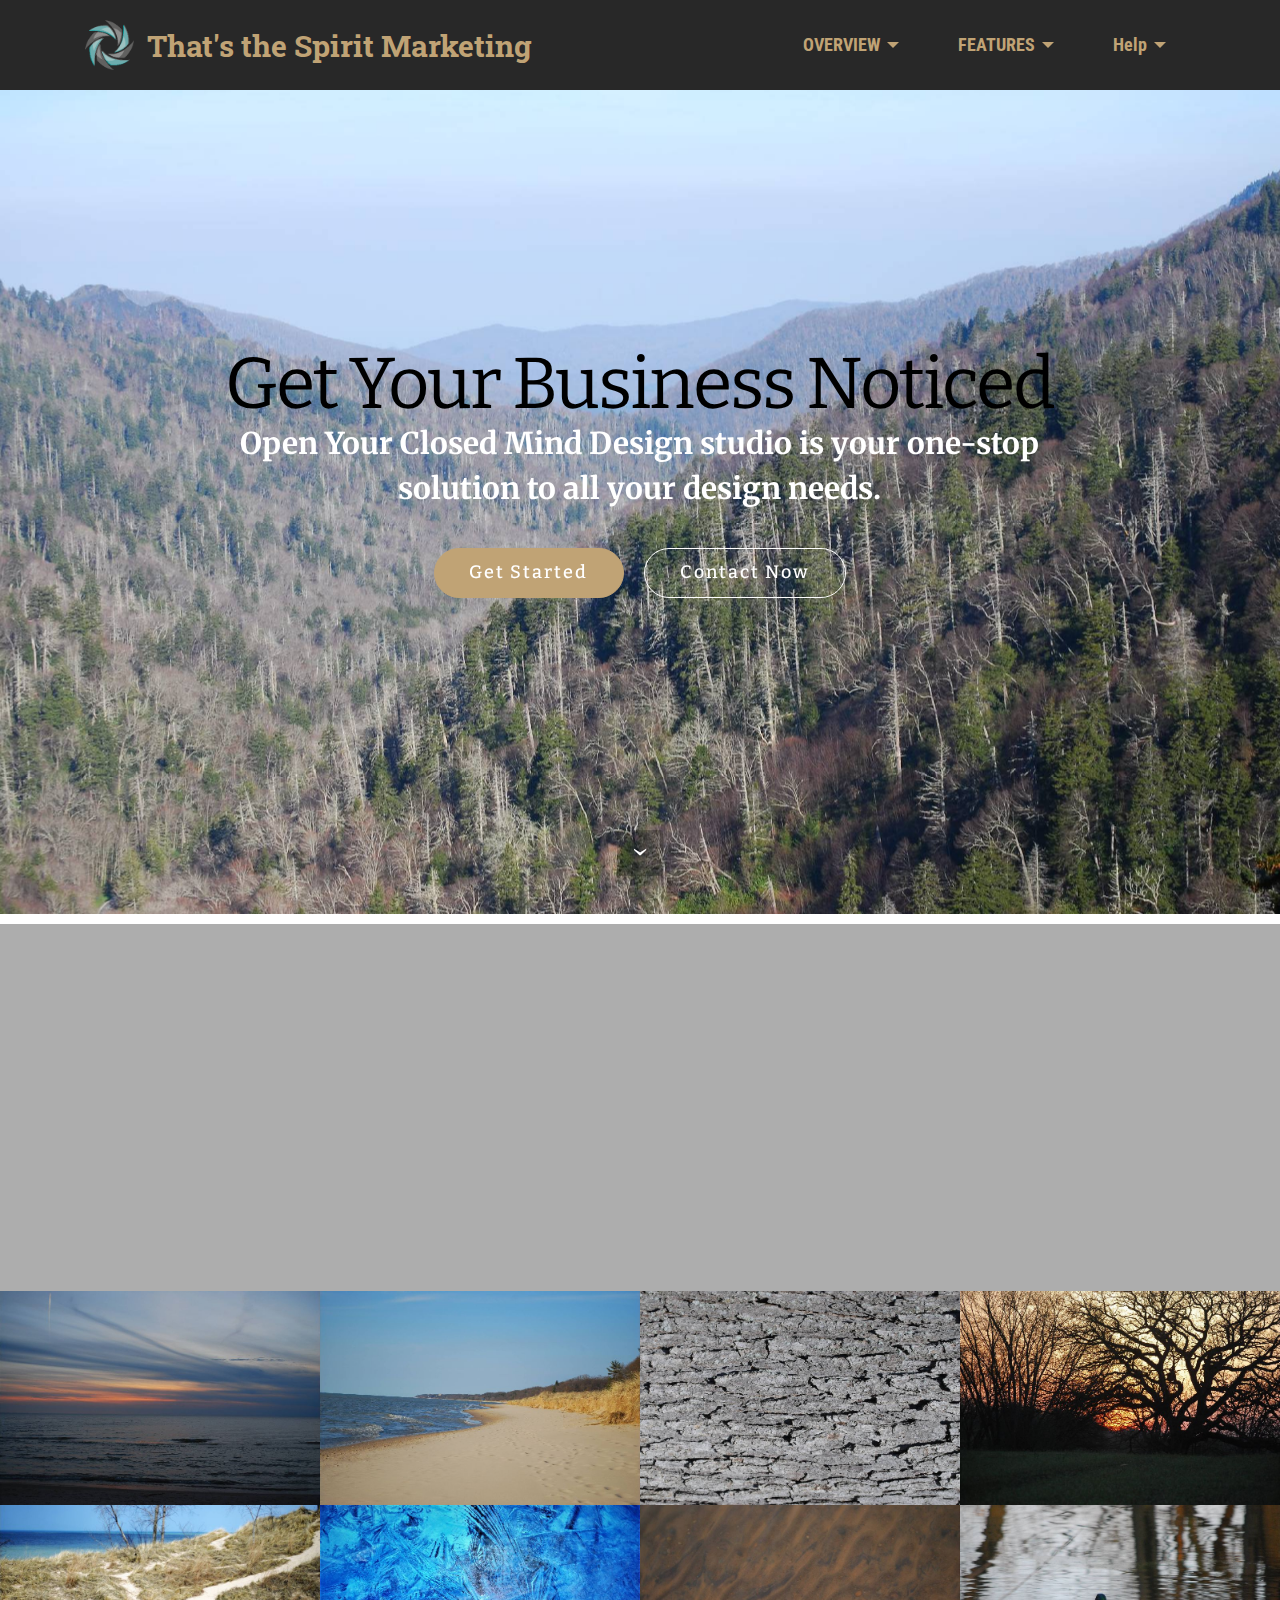
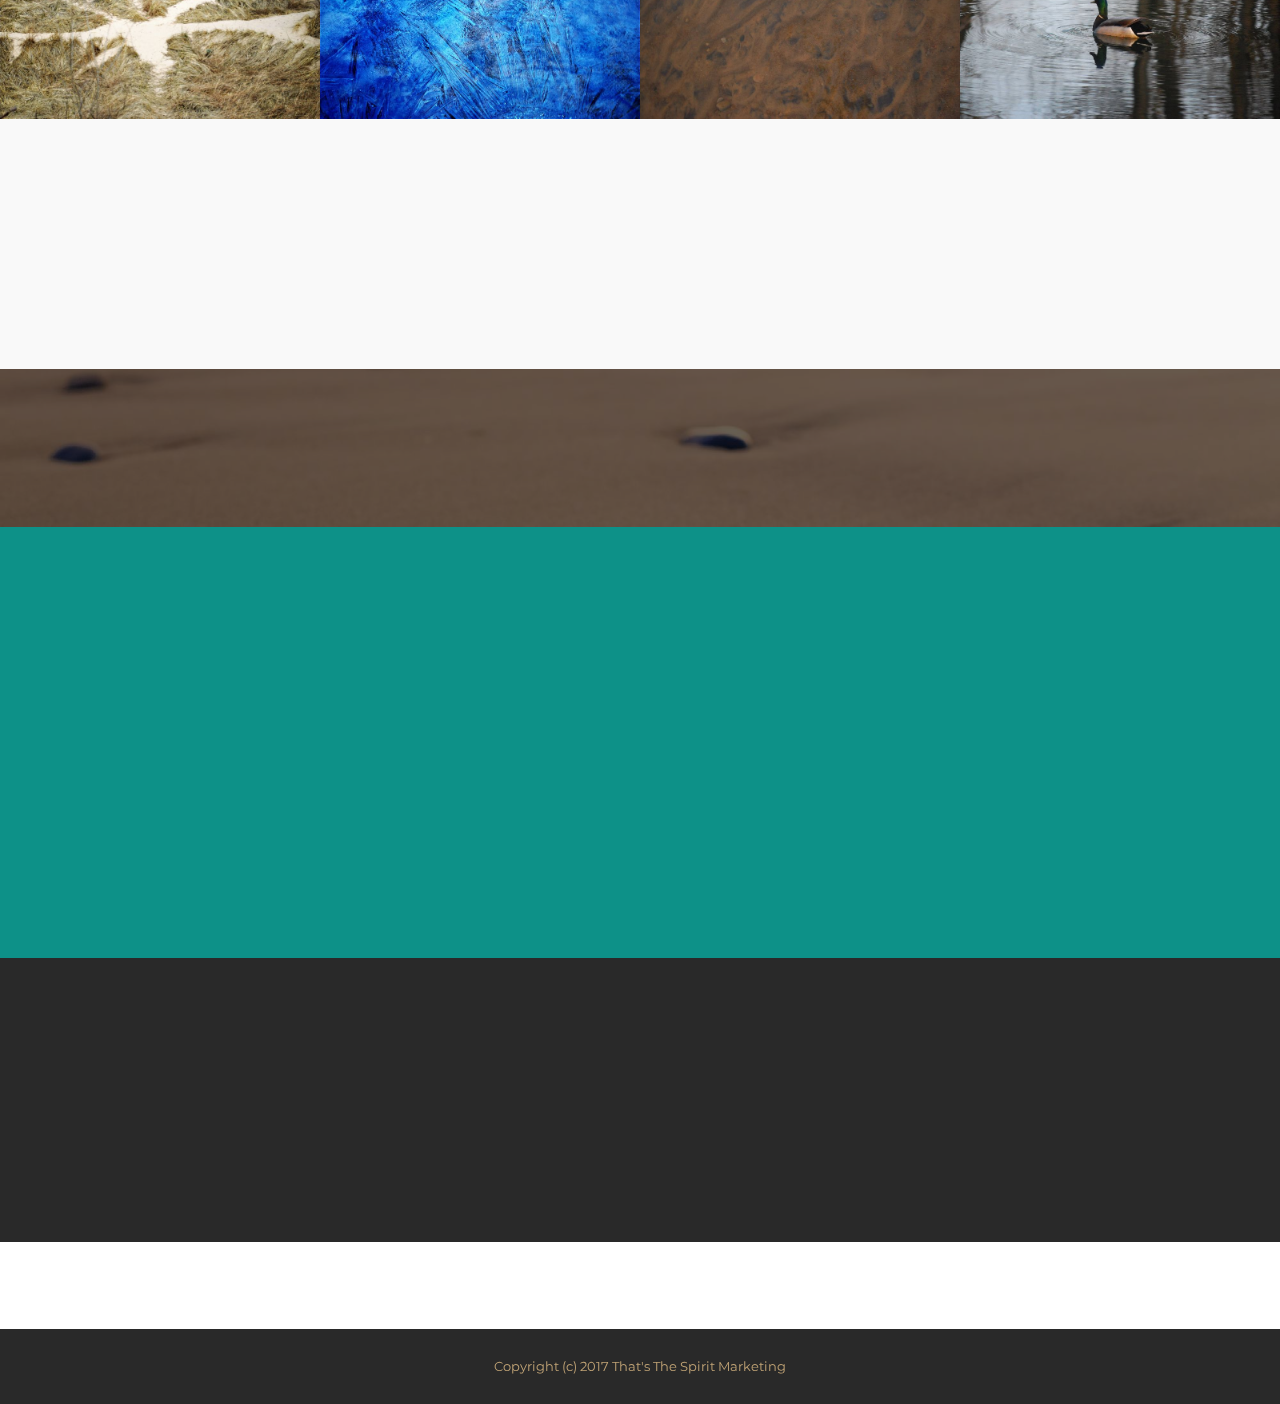
==== commit e37bbba6: "create github pages" ====
--- a/index.html
+++ b/index.html
@@ -20,6 +20,7 @@
   <link rel="stylesheet" href="assets/animate.css/animate.min.css">
   <link rel="stylesheet" href="assets/socicon/css/styles.css">
   <link rel="stylesheet" href="assets/theme/css/style.css">
+  <link rel="stylesheet" href="assets/mobirise-gallery/style.css">
   <link rel="stylesheet" href="assets/mobirise/css/mbr-additional.css" type="text/css">
   
   
@@ -52,7 +53,7 @@
                         <div class="hamburger-icon"></div>
                     </button>
 
-                    <ul class="nav-dropdown collapse pull-xs-right nav navbar-nav navbar-toggleable-sm" id="exCollapsingNavbar"><li class="nav-item dropdown"><a class="nav-link link dropdown-toggle" href="https://mobirise.com/" data-toggle="dropdown-submenu" aria-expanded="false">OVERVIEW</a><div class="dropdown-menu"><a class="dropdown-item" href="#">New Item</a></div></li><li class="nav-item dropdown open"><a class="nav-link link dropdown-toggle" data-toggle="dropdown-submenu" href="https://mobirise.com/" aria-expanded="true">FEATURES</a><div class="dropdown-menu"><a class="dropdown-item" href="https://mobirise.com/">Mobile friendly</a><a class="dropdown-item" href="https://mobirise.com/">Based on Bootstrap</a><div class="dropdown"><a class="dropdown-item dropdown-toggle" data-toggle="dropdown-submenu" href="https://mobirise.com/">Trendy blocks</a><div class="dropdown-menu dropdown-submenu"><a class="dropdown-item" href="https://mobirise.com/">Image/content slider</a><a class="dropdown-item" href="https://mobirise.com/">Contact forms</a><a class="dropdown-item" href="https://mobirise.com/">Image gallery</a><a class="dropdown-item" href="https://mobirise.com/">Mobile menu</a><a class="dropdown-item" href="https://mobirise.com/">Google maps</a><a class="dropdown-item" href="https://mobirise.com/">Social buttons</a><a class="dropdown-item" href="https://mobirise.com/">Google fonts</a><a class="dropdown-item" href="https://mobirise.com/">Video background</a></div></div><a class="dropdown-item" href="https://mobirise.com/">Host anywhere</a></div></li><li class="nav-item dropdown"><a class="nav-link link dropdown-toggle" data-toggle="dropdown-submenu" href="https://mobirise.com/">HELP</a><div class="dropdown-menu"><a class="dropdown-item" href="http://forums.mobirise.com/">Forum</a><a class="dropdown-item" href="https://mobirise.com/">Tutorials</a><a class="dropdown-item" href="https://mobirise.com/">Contact us</a></div></li></ul>
+                    <ul class="nav-dropdown collapse pull-xs-right nav navbar-nav navbar-toggleable-sm" id="exCollapsingNavbar"><li class="nav-item dropdown"><a class="nav-link link dropdown-toggle" href="https://mobirise.com/" data-toggle="dropdown-submenu" aria-expanded="false">OVERVIEW</a><div class="dropdown-menu"><a class="dropdown-item" href="#">New Item</a></div></li><li class="nav-item dropdown"><a class="nav-link link dropdown-toggle" data-toggle="dropdown-submenu" href="https://mobirise.com/" aria-expanded="false">FEATURES</a><div class="dropdown-menu"><a class="dropdown-item" href="https://mobirise.com/">Mobile friendly</a><a class="dropdown-item" href="https://mobirise.com/">Based on Bootstrap</a><div class="dropdown"><a class="dropdown-item dropdown-toggle" data-toggle="dropdown-submenu" href="https://mobirise.com/">Trendy blocks</a><div class="dropdown-menu dropdown-submenu"><a class="dropdown-item" href="https://mobirise.com/">Image/content slider</a><a class="dropdown-item" href="https://mobirise.com/">Contact forms</a><a class="dropdown-item" href="https://mobirise.com/">Image gallery</a><a class="dropdown-item" href="https://mobirise.com/">Mobile menu</a><a class="dropdown-item" href="https://mobirise.com/">Google maps</a><a class="dropdown-item" href="https://mobirise.com/">Social buttons</a><a class="dropdown-item" href="https://mobirise.com/">Google fonts</a><a class="dropdown-item" href="https://mobirise.com/">Video background</a></div></div><a class="dropdown-item" href="https://mobirise.com/">Host anywhere</a></div></li><li class="nav-item dropdown open"><a class="nav-link link dropdown-toggle" data-toggle="dropdown-submenu" href="https://mobirise.com/" aria-expanded="true">Help</a><div class="dropdown-menu"><a class="dropdown-item" href="http://forums.mobirise.com/">Forum</a><a class="dropdown-item" href="https://mobirise.com/">Tutorials</a><a class="dropdown-item" href="Contact Form">Contact us</a></div></li></ul>
                     <button hidden="" class="navbar-toggler navbar-close" type="button" data-toggle="collapse" data-target="#exCollapsingNavbar">
                         <div class="close-icon"></div>
                     </button>
@@ -98,7 +99,7 @@
                   <div class="card-img"><a href="Contact Form" class="etl-icon icon-lightbulb mbr-iconfont mbr-iconfont-features3"></a></div>
                   <div class="card-block">
                     <h4 class="card-title">Brainstorming Ideas</h4>
-                    <h5 class="card-subtitle"></h5>
+                    <h5 class="card-subtitle">Let us know any ideas you may have for your business.&nbsp;</h5>
                     
                     
                     </div>
@@ -108,7 +109,7 @@
         <div class="mbr-cards-col col-xs-12 col-lg-2" style="padding-top: 40px; padding-bottom: 40px;">
             <div class="container">
                 <div class="card cart-block">
-                    <div class="card-img"><a href="Graphic Design" class="etl-icon icon-genius mbr-iconfont mbr-iconfont-features3"></a></div>
+                    <div class="card-img"><a href="Graphic Design" class="etl-icon icon-edit mbr-iconfont mbr-iconfont-features3"></a></div>
                     <div class="card-block">
                         <h4 class="card-title">Logo &amp; Brand Design</h4>
                         <h5 class="card-subtitle"><p>&nbsp; &nbsp; We'll work with you to create a brand identity for your business.<br></p></h5>
@@ -147,7 +148,7 @@
         <div class="mbr-cards-col col-xs-12 col-lg-2" style="padding-top: 40px; padding-bottom: 40px;">
             <div class="container">
                 <div class="card cart-block">
-                    <div class="card-img"><a href="https://mobirise.com" class="etl-icon icon-happy mbr-iconfont mbr-iconfont-features3" style="font-size: 100px;"></a></div>
+                    <div class="card-img"><a href="index.html" class="etl-icon icon-happy mbr-iconfont mbr-iconfont-features3" style="font-size: 100px;"></a></div>
                     <div class="card-block">
                         <h4 class="card-title">Happy Customer</h4>
                         <h5 class="card-subtitle">Choose from the large selection of blocks</h5>
@@ -161,8 +162,151 @@
     </div>
 </section>
 
-<section class="mbr-section mbr-section-md-padding" id="social-buttons1-1a" style="background-color: rgb(255, 255, 255); padding-top: 60px; padding-bottom: 60px;">
-    
+<section class="mbr-gallery mbr-section mbr-section-nopadding mbr-slider-carousel" id="gallery1-24" data-filter="false" style="background-color: rgb(255, 255, 255); padding-top: 0rem; padding-bottom: 0rem;">
+    <!-- Filter -->
+    
+
+    <!-- Gallery -->
+    <div class="mbr-gallery-row">
+        <div class=" mbr-gallery-layout-default">
+            <div>
+                <div>
+                    <div class="mbr-gallery-item mbr-gallery-item__mobirise3 mbr-gallery-item--p0" data-tags="Awesome" data-video-url="false">
+                        <div href="#lb-gallery1-24" data-slide-to="0" data-toggle="modal">
+                            
+                            
+
+                            <img alt="" src="assets/images/dsc-18-2000x1338-800x535.jpg">
+                            
+                            <span class="icon-focus"></span>
+                            
+                        </div>
+                    </div><div class="mbr-gallery-item mbr-gallery-item__mobirise3 mbr-gallery-item--p0" data-tags="Creative" data-video-url="false">
+                        <div href="#lb-gallery1-24" data-slide-to="1" data-toggle="modal">
+                            
+                            
+
+                            <img alt="" src="assets/images/dsc-17-2000x1338-800x535.jpg">
+                            
+                            <span class="icon-focus"></span>
+                            
+                        </div>
+                    </div><div class="mbr-gallery-item mbr-gallery-item__mobirise3 mbr-gallery-item--p0" data-tags="Responsive" data-video-url="false">
+                        <div href="#lb-gallery1-24" data-slide-to="2" data-toggle="modal">
+                            
+                            
+
+                            <img alt="" src="assets/images/dsc-22-2000x1338-800x535.jpg">
+                            
+                            <span class="icon-focus"></span>
+                            
+                        </div>
+                    </div><div class="mbr-gallery-item mbr-gallery-item__mobirise3 mbr-gallery-item--p0" data-tags="Animated" data-video-url="false">
+                        <div href="#lb-gallery1-24" data-slide-to="3" data-toggle="modal">
+                            
+                            
+
+                            <img alt="" src="assets/images/dsc-20-2000x1338-800x535.jpg">
+                            
+                            <span class="icon-focus"></span>
+                            
+                        </div>
+                    </div><div class="mbr-gallery-item mbr-gallery-item__mobirise3 mbr-gallery-item--p0" data-tags="Animated" data-video-url="false">
+                        <div href="#lb-gallery1-24" data-slide-to="4" data-toggle="modal">
+                            
+                            
+
+                            <img alt="" src="assets/images/beachpath-2000x1338-800x535.jpg">
+                            
+                            <span class="icon-focus"></span>
+                            
+                        </div>
+                    </div><div class="mbr-gallery-item mbr-gallery-item__mobirise3 mbr-gallery-item--p0" data-tags="Awesome" data-video-url="false">
+                        <div href="#lb-gallery1-24" data-slide-to="5" data-toggle="modal">
+                            
+                            
+
+                            <img alt="" src="assets/images/csc-0094-edited-2000x1338-800x535.jpg">
+                            
+                            <span class="icon-focus"></span>
+                            
+                        </div>
+                    </div><div class="mbr-gallery-item mbr-gallery-item__mobirise3 mbr-gallery-item--p0" data-tags="Responsive" data-video-url="false">
+                        <div href="#lb-gallery1-24" data-slide-to="6" data-toggle="modal">
+                            
+                            
+
+                            <img alt="" src="assets/images/dsc-19-2000x1338-800x535.jpg">
+                            
+                            <span class="icon-focus"></span>
+                            
+                        </div>
+                    </div><div class="mbr-gallery-item mbr-gallery-item__mobirise3 mbr-gallery-item--p0" data-tags="Beautiful" data-video-url="false">
+                        <div href="#lb-gallery1-24" data-slide-to="7" data-toggle="modal">
+                            
+                            
+
+                            <img alt="" src="assets/images/dsc-21-2000x1338-800x535.jpg">
+                            
+                            <span class="icon-focus"></span>
+                            
+                        </div>
+                    </div>
+                </div>
+            </div>
+            <div class="clearfix"></div>
+        </div>
+    </div>
+
+    <!-- Lightbox -->
+    <div data-app-prevent-settings="" class="mbr-slider modal fade carousel slide" tabindex="-1" data-keyboard="true" data-interval="false" id="lb-gallery1-24">
+        <div class="modal-dialog">
+            <div class="modal-content">
+                <div class="modal-body">
+                    <ol class="carousel-indicators">
+                        <li data-app-prevent-settings="" data-target="#lb-gallery1-24" data-slide-to="0"></li><li data-app-prevent-settings="" data-target="#lb-gallery1-24" data-slide-to="1"></li><li data-app-prevent-settings="" data-target="#lb-gallery1-24" class=" active" data-slide-to="2"></li><li data-app-prevent-settings="" data-target="#lb-gallery1-24" data-slide-to="3"></li><li data-app-prevent-settings="" data-target="#lb-gallery1-24" data-slide-to="4"></li><li data-app-prevent-settings="" data-target="#lb-gallery1-24" data-slide-to="5"></li><li data-app-prevent-settings="" data-target="#lb-gallery1-24" data-slide-to="6"></li><li data-app-prevent-settings="" data-target="#lb-gallery1-24" data-slide-to="7"></li>
+                    </ol>
+                    <div class="carousel-inner">
+                        <div class="carousel-item">
+                            <img alt="" src="assets/images/dsc-18-2000x1338.jpg">
+                        </div><div class="carousel-item">
+                            <img alt="" src="assets/images/dsc-17-2000x1338.jpg">
+                        </div><div class="carousel-item active">
+                            <img alt="" src="assets/images/dsc-22-2000x1338.jpg">
+                        </div><div class="carousel-item">
+                            <img alt="" src="assets/images/dsc-20-2000x1338.jpg">
+                        </div><div class="carousel-item">
+                            <img alt="" src="assets/images/beachpath-2000x1338.jpg">
+                        </div><div class="carousel-item">
+                            <img alt="" src="assets/images/csc-0094-edited-2000x1338.jpg">
+                        </div><div class="carousel-item">
+                            <img alt="" src="assets/images/dsc-19-2000x1338.jpg">
+                        </div><div class="carousel-item">
+                            <img alt="" src="assets/images/dsc-21-2000x1338.jpg">
+                        </div>
+                    </div>
+                    <a class="left carousel-control" role="button" data-slide="prev" href="#lb-gallery1-24">
+                        <span class="icon-prev" aria-hidden="true"></span>
+                        <span class="sr-only">Previous</span>
+                    </a>
+                    <a class="right carousel-control" role="button" data-slide="next" href="#lb-gallery1-24">
+                        <span class="icon-next" aria-hidden="true"></span>
+                        <span class="sr-only">Next</span>
+                    </a>
+
+                    <a class="close" href="#" role="button" data-dismiss="modal">
+                        <span aria-hidden="true">×</span>
+                        <span class="sr-only">Close</span>
+                    </a>
+                </div>
+            </div>
+        </div>
+    </div>
+</section>
+
+<section class="mbr-section mbr-section-md-padding mbr-parallax-background" id="social-buttons1-1a" style="background-image: url(assets/images/dsc-14-2000x1338.jpg); padding-top: 60px; padding-bottom: 60px;">
+    <div class="mbr-overlay" style="opacity: 0.4; background-color: rgb(239, 239, 239);">
+    </div>
     <div class="container">
         <div class="row">
             <div class="col-md-8 col-md-offset-2 text-xs-center">
@@ -189,6 +333,59 @@
     </div>
 </section>
 
+<section class="mbr-section mbr-background" id="content5-j" style="background-image: url(assets/images/desert2.jpg); padding-top: 40px; padding-bottom: 40px;">
+
+    <div class="mbr-overlay" style="opacity: 0.6; background-color: rgb(0, 0, 0);">
+    </div>
+
+    <div class="container">
+        <h3 class="mbr-section-title display-2"><span style="font-weight: normal;">Fill out contact information below.</span></h3>
+        
+    </div>
+
+</section>
+
+<section class="mbr-footer footer4 mbr-section mbr-section-md-padding" id="contacts4-9" style="background-color: rgb(13, 145, 136); padding-top: 30px; padding-bottom: 30px;">
+    
+    <div class="container">
+        <div class="mbr-contacts row">
+            <div class="col-sm-8">
+                <div class="row">
+                    <div class="col-sm-6">
+                        <p><strong>Address:<br></strong><br><strong><br></strong><span style="font-size: 0.875rem; line-height: 1.5;">Hobart, Indiana 46342</span><br><br><br><br>
+<strong>Contacts:</strong><br>
+Email: thatsthespiritmarketing@gmail.com<br><br>
+Phone: +1 (219)-508-6394<br><br></p>
+                    </div>
+                    <div class="col-sm-6"><p class="mbr-contacts__text"><strong>Links:</strong></p><ul class="mbr-contacts__list"><li><span style="font-size: 0.875rem; line-height: 1.8;"><a href="https://www.facebook.com/Thats-the-Spirit-Marketing-1471468769552960" target="_blank">Facebook</a></span></li><li><span style="font-size: 0.875rem; line-height: 1.8;"><a href="https://plus.google.com/u/2/" target="_blank">Google +</a><br></span><br></li><br></ul></div>
+                </div>
+            </div>
+            <div class="col-sm-4" data-form-type="formoid">
+                <div data-form-alert="true">
+                    <div hidden="" data-form-alert-success="true">Thanks for reaching out!</div>
+                </div>
+                <form action="https://mobirise.com/" method="post" data-form-title="MESSAGE">
+                    <input type="hidden" value="tgqk+KkmuF7KiLmSfsi0senigTD7499iNkh6CO1XHUqm2F1yzJ3COBIkDs2hQ5SITrmUEMpC2I/UvFVxTGrvFkR9yjFoJnHPQjIK/E/85m5hW0SX9aYHbFVI15exYp0O" data-form-email="true">
+                    <div class="form-group">
+                        <label class="form-control-label" for="contacts4-9-name">Name<span class="form-asterisk">*</span></label>
+                        <input type="text" class="form-control input-sm input-inverse" name="name" required="" data-form-field="Name" id="contacts4-9-name">
+                    </div>
+                    <div class="form-group">
+                        <label class="form-control-label" for="contacts4-9-email">Email<span class="form-asterisk">*</span></label>
+                        <input type="email" class="form-control input-sm input-inverse" name="email" required="" data-form-field="Email" id="contacts4-9-email">
+                    </div>
+                    
+                    <div class="form-group">
+                        <label class="form-control-label" for="contacts4-9-message">Message</label>
+                        <textarea class="form-control input-sm input-inverse" name="message" data-form-field="Message" rows="4" id="contacts4-9-message"></textarea>
+                    </div>
+                    <div class="mbr-buttons mbr-buttons--right btn-inverse"><button type="submit" class="btn btn-sm btn-black">Contact us</button></div>
+                </form>
+            </div>
+        </div>
+    </div>
+</section>
+
 <section class="mbr-section mbr-section-md-padding mbr-footer footer1" id="contacts1-a" style="background-color: rgb(41, 41, 41); padding-top: 60px; padding-bottom: 60px;">
     
     <div class="container">
@@ -197,8 +394,7 @@
                 <div><img src="assets/images/asset-1-128x129.png"></div>
             </div>
             <div class="mbr-footer-content col-xs-12 col-md-3">
-                <p><strong>Address</strong><br>
-605 N County Line Rd.<br>Hobart, In. 46342</p>
+                <p><strong>Address</strong><strong><br></strong><br>Hobart, In. 46342</p>
             </div>
             <div class="mbr-footer-content col-xs-12 col-md-3">
                 <p><strong><a href="Contact Form" target="_blank" class="text-warning">Contacts</a></strong><br><strong>
@@ -213,64 +409,11 @@
     </div>
 </section>
 
-<section class="mbr-section mbr-background" id="content5-j" style="background-image: url(assets/images/desert2.jpg); padding-top: 40px; padding-bottom: 40px;">
-
-    <div class="mbr-overlay" style="opacity: 0.6; background-color: rgb(0, 0, 0);">
-    </div>
-
-    <div class="container">
-        <h3 class="mbr-section-title display-2"><span style="font-weight: normal;">Fill out contact information below.</span></h3>
-        
-    </div>
-
-</section>
-
-<section class="mbr-footer footer4 mbr-section mbr-section-md-padding" id="contacts4-9" style="background-color: rgb(13, 145, 136); padding-top: 30px; padding-bottom: 30px;">
-    
-    <div class="container">
-        <div class="mbr-contacts row">
-            <div class="col-sm-8">
-                <div class="row">
-                    <div class="col-sm-6">
-                        <p><strong>Address</strong><br>605 N County Line Rd.<br>Hobart, Indiana 46342<br><br><br><br>
-<strong>Contacts</strong><br>
-Email: thatsthespiritmarketing@gmail.com<br><br>
-Phone: +1 (219)-508-6394<br><br></p>
-                    </div>
-                    <div class="col-sm-6"><p class="mbr-contacts__text"><strong>Links</strong></p><ul class="mbr-contacts__list"><li><a class="text-white" href="https://mobirise.com/">Website builder</a></li><li><a class="text-white" href="https://mobirise.com/mobirise-free-win.zip">Download for Windows</a></li><li><a class="text-white" href="https://mobirise.com/mobirise-free-mac.zip">Download for Mac</a></li></ul></div>
-                </div>
-            </div>
-            <div class="col-sm-4" data-form-type="formoid">
-                <div data-form-alert="true">
-                    <div hidden="" data-form-alert-success="true">Thanks for reaching out!</div>
-                </div>
-                <form action="https://mobirise.com/" method="post" data-form-title="MESSAGE">
-                    <input type="hidden" value="GlhJj3cMq3xe2J3SHsG2TGAUyYCRb4ZOStQErMLPtBF1iNsgwnrUKcNFQ8aufC3CWFCftSSWKCcRueYWWEF3ylSpLhhNmNNfytzXM1IdxUiAaiFsyVCeGp8t/2gA5Nzv" data-form-email="true">
-                    <div class="form-group">
-                        <label class="form-control-label" for="contacts4-9-name">Name<span class="form-asterisk">*</span></label>
-                        <input type="text" class="form-control input-sm input-inverse" name="name" required="" data-form-field="Name" id="contacts4-9-name">
-                    </div>
-                    <div class="form-group">
-                        <label class="form-control-label" for="contacts4-9-email">Email<span class="form-asterisk">*</span></label>
-                        <input type="email" class="form-control input-sm input-inverse" name="email" required="" data-form-field="Email" id="contacts4-9-email">
-                    </div>
-                    
-                    <div class="form-group">
-                        <label class="form-control-label" for="contacts4-9-message">Message</label>
-                        <textarea class="form-control input-sm input-inverse" name="message" data-form-field="Message" rows="4" id="contacts4-9-message"></textarea>
-                    </div>
-                    <div class="mbr-buttons mbr-buttons--right btn-inverse"><button type="submit" class="btn btn-sm btn-black">Contact us</button></div>
-                </form>
-            </div>
-        </div>
-    </div>
-</section>
-
 <section class="mbr-section article mbr-section__container" id="content2-10" style="background-color: rgb(255, 255, 255); padding-top: 20px; padding-bottom: 20px;">
 
     <div class="container">
         <div class="row">
-            <div class="col-xs-12 lead"><blockquote>Make your own website in a few clicks! Mobirise helps you cut down development time by providing you with a flexible website editor with a drag and drop interface. MobiRise Website Builder creates responsive, retina and mobile friendly websites in a few clicks. Mobirise is one of the easiest website development tools available today. It also gives you the freedom to develop as many websites as you like given the fact that it is a desktop app.</blockquote></div>
+            <div class="col-xs-12 lead"><blockquote>We look forward to work with you on your next design project!</blockquote></div>
         </div>
     </div>
 
@@ -292,8 +435,13 @@
   <script src="assets/touch-swipe/jquery.touch-swipe.min.js"></script>
   <script src="assets/viewport-checker/jquery.viewportchecker.js"></script>
   <script src="assets/jarallax/jarallax.js"></script>
+  <script src="assets/masonry/masonry.pkgd.min.js"></script>
+  <script src="assets/imagesloaded/imagesloaded.pkgd.min.js"></script>
+  <script src="assets/bootstrap-carousel-swipe/bootstrap-carousel-swipe.js"></script>
   <script src="assets/social-likes/social-likes.js"></script>
   <script src="assets/theme/js/script.js"></script>
+  <script src="assets/mobirise-gallery/player.min.js"></script>
+  <script src="assets/mobirise-gallery/script.js"></script>
   <script src="assets/formoid/formoid.min.js"></script>
   
   
--- a/assets/mobirise-gallery/style.css
+++ b/assets/mobirise-gallery/style.css
@@ -0,0 +1,213 @@
+.mbr-gallery .icon {
+  z-index: 100 !important;
+}
+
+.mbr-gallery .mbr-gallery-item>div:hover .icon-video,
+.mbr-gallery .mbr-gallery-item>div:hover .icon-focus {
+  opacity: 1;
+}
+
+.mbr-gallery .icon-video {
+  color: white;
+  opacity: 0;
+  position: absolute;
+  top: calc(50% - 24px);
+  left: calc(50% - 27px);
+  font-size: 3rem;
+  transition: .2s opacity ease-in-out;
+  z-index: 5;
+}
+
+.mbr-gallery .icon-video::before {
+  color: white;
+  content: "\e011";
+  position: absolute;
+}
+
+.mbr-gallery .icon-focus {
+  color: white;
+  opacity: 0;
+  position: absolute;
+  top: calc(50% - 24px);
+  left: calc(50% - 32px);
+  font-size: 3rem !important;
+  transition: .2s opacity ease-in-out;
+  z-index: 5;
+  font-family: 'et-line' !important;
+}
+
+.mbr-gallery .icon-focus::before {
+  content: '\e01b';
+  color: white;
+  position: absolute;
+}
+
+.mbr-gallery .mbr-gallery-item {
+  cursor: pointer;
+}
+
+.mbr-gallery .item-overlay {
+  position: absolute;
+  width: 60px;
+  font-size: 60px;
+  z-index: 10;
+  height: 60px;
+  top: calc(50% - 30px);
+  left: calc(50% - 30px);
+  cursor: pointer;
+  z-index: 5;
+}
+
+.mbr-gallery .mbr-gallery-item> div::before {
+  content: "";
+  position: absolute;
+  left: 0;
+  top: 0;
+  width: 100%;
+  height: 100%;
+  background: -webkit-linear-gradient(left, #554346, #45505b) !important;
+  background: -moz-linear-gradient(left, #554346, #45505b) !important;
+  background: -o-linear-gradient(left, #554346, #45505b) !important;
+  background: -ms-linear-gradient(left, #554346, #45505b) !important;
+  background: linear-gradient(left, #554346, #45505b) !important;
+  opacity: 0;
+  -webkit-transition: .2s opacity ease-in-out;
+  transition: .2s opacity ease-in-out;
+}
+
+.mbr-gallery .mbr-gallery-item:hover> div::before {
+  opacity: 0.5;
+}
+
+.mbr-gallery-row {
+  padding-left: 0px;
+  padding-right: 0px;
+}
+
+.mbr-gallery-item__hided {
+  position: absolute !important;
+  width: 0px !important;
+  height: 0px;
+  left: 0 !important;
+  padding: 0 !important;
+}
+
+.mbr-gallery-item__hided img {
+  display: none;
+}
+
+.mbr-gallery-item__hided span {
+  display: none;
+}
+
+.mbr-gallery-filter {
+  padding-top: 30px;
+  padding-bottom: 30px;
+  text-align: center;
+}
+.mbr-gallery-filter.gallery-filter__bg li{
+ color: white;
+}
+.mbr-gallery-filter.gallery-filter__bg .active{
+  color:black;
+  background-color: white;
+}
+
+.mbr-gallery-filter ul {
+  padding-left: 0px;
+  display: inline-block;
+  list-style: none;
+  margin-bottom: 0px;
+}
+
+.mbr-gallery-filter li {
+  font-size: 16px;
+  font-family: 'Raleway';
+  cursor: pointer;
+  color: #242424;
+  display: inline-block;
+  padding: 9px 30px 9px 30px;
+  border: 1px solid #e6e6e6;
+  transition: all 0.3s ease-out;
+}
+
+.mbr-gallery-filter li:hover {
+  background-color: #333333;
+  color: #c39f76;
+}
+
+.mbr-gallery-filter li.active {
+  color: white;
+  background-color: #333333;
+}
+
+.mbr-gallery-filter li.active:hover {
+  color: white;
+  background-color: #333333;
+}
+
+.mbr-gallery-item> div {
+  position: relative;
+}
+
+.mbr-gallery-item--p1 {
+  padding: 1rem;
+}
+
+.mbr-gallery-item--p2 {
+  padding: 2rem;
+}
+
+.mbr-gallery-item--p3 {
+  padding: 3rem;
+}
+
+.mbr-gallery-item--p4 {
+  padding: 4rem;
+}
+
+.mbr-gallery-item--p5 {
+  padding: 5rem;
+}
+
+.mbr-gallery-item--p6 {
+  padding: 6rem;
+}
+.mbr-gallery .mbr-gallery-item--p6, .mbr-gallery .mbr-gallery-item--p5,.mbr-gallery .mbr-gallery-item--p4{
+    width:50%;
+}
+@media(max-width:992px){
+     .mbr-gallery-item--p1 {
+    padding: 1rem;
+  }
+  .mbr-gallery-item--p2 {
+    padding: 2rem;
+  }
+  .mbr-gallery-item--p3 {
+    padding: 3rem;
+  }
+  .mbr-gallery-item--p4 {
+    padding: 3rem;
+  }
+  .mbr-gallery-item--p5 {
+    padding: 3rem;
+  }
+  .mbr-gallery-item--p6 {
+    padding: 3rem;
+  }
+}
+.video-container .mbr-background-video iframe {
+  width:100%;
+  height:100%;
+}
+@media(max-width:992px) and (min-width:400px) {
+
+  .mbr-gallery .mbr-gallery-item--p6, .mbr-gallery .mbr-gallery-item--p5, .mbr-gallery .mbr-gallery-item--p4, .mbr-gallery .mbr-gallery-item--p3, .mbr-gallery .mbr-gallery-item--p2 {
+    width: 50%;
+  }
+}
+@media(max-width:400px){
+    .mbr-gallery .mbr-gallery-item--p6, .mbr-gallery .mbr-gallery-item--p5, .mbr-gallery .mbr-gallery-item--p4, .mbr-gallery-item--p3{
+    width:100%;
+}
+}--- a/assets/mobirise/css/mbr-additional.css
+++ b/assets/mobirise/css/mbr-additional.css
@@ -447,11 +447,11 @@
   font-family: 'Roboto Condensed', sans-serif;
 }
 #menu-0 .link {
-  font-size: 0.95rem;
+  font-size: 1.15rem;
 }
 #menu-0 .dropdown-item,
 #menu-0 .nav-dropdown-sm .link {
-  font-size: 1.029rem;
+  font-size: 1.245rem;
 }
 #menu-0 .link:hover,
 #menu-0 .dropdown-item:hover,
@@ -528,14 +528,8 @@
 #features6-1 H5 {
   color: #292929;
 }
-#contacts1-a STRONG {
-  color: #0d9188;
-}
-#contacts1-a B {
-  color: #c0a375;
-}
-#contacts1-a P {
-  color: #efefef;
+#social-buttons1-1a .mbr-section-title {
+  color: #292929;
 }
 #content5-j .mbr-section-title,
 #content5-j p {
@@ -552,6 +546,15 @@
   color: #c0a375;
 }
 #contacts4-9 P {
+  color: #efefef;
+}
+#contacts1-a STRONG {
+  color: #0d9188;
+}
+#contacts1-a B {
+  color: #c0a375;
+}
+#contacts1-a P {
   color: #efefef;
 }
 #menu-5 .hide-buttons .nav-btn {
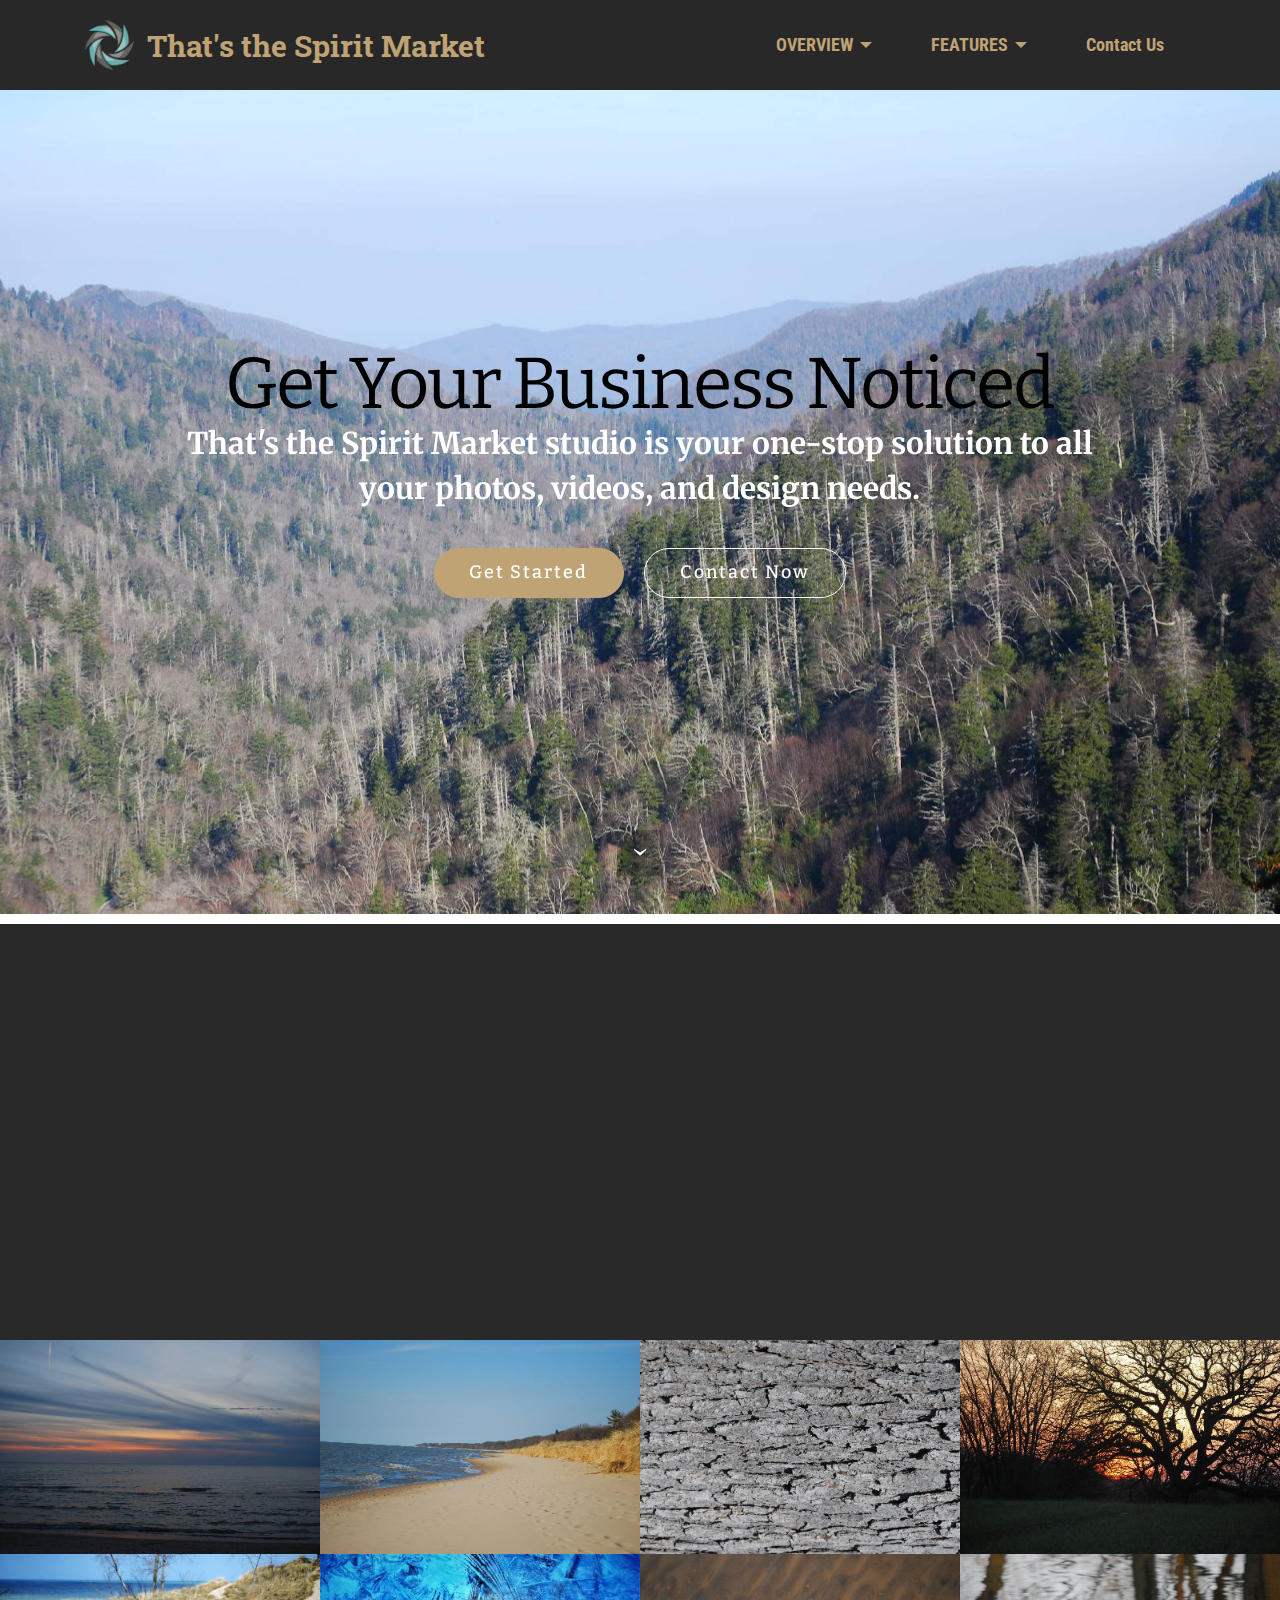
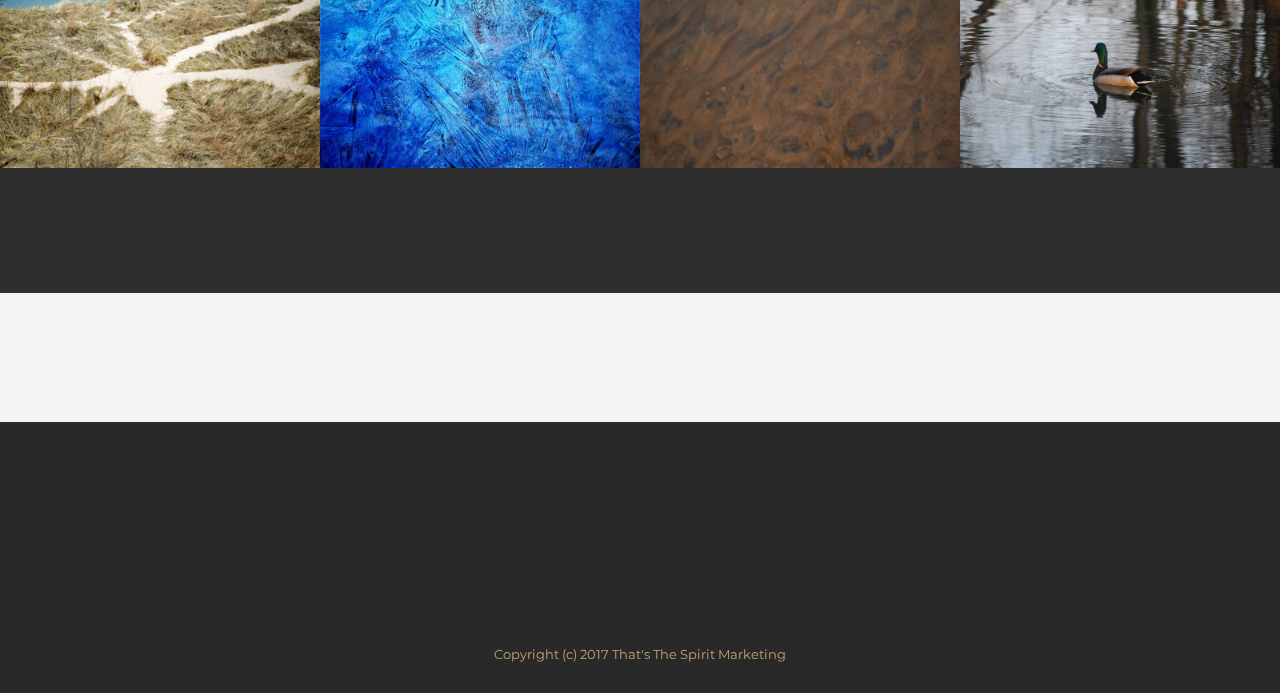
==== commit 17db3566: "create github pages" ====
--- a/index.html
+++ b/index.html
@@ -43,7 +43,7 @@
 
                     <div class="navbar-brand">
                         <a href="#top" class="navbar-logo"><img src="assets/images/asset-1-126x128.png" alt="Mobirise"></a>
-                        <a class="navbar-caption text-primary" href="index.html">That's the Spirit Marketing</a>
+                        <a class="navbar-caption text-primary" href="index.html">That's the Spirit Market</a>
                     </div>
 
                 </div>
@@ -53,7 +53,7 @@
                         <div class="hamburger-icon"></div>
                     </button>
 
-                    <ul class="nav-dropdown collapse pull-xs-right nav navbar-nav navbar-toggleable-sm" id="exCollapsingNavbar"><li class="nav-item dropdown"><a class="nav-link link dropdown-toggle" href="https://mobirise.com/" data-toggle="dropdown-submenu" aria-expanded="false">OVERVIEW</a><div class="dropdown-menu"><a class="dropdown-item" href="#">New Item</a></div></li><li class="nav-item dropdown"><a class="nav-link link dropdown-toggle" data-toggle="dropdown-submenu" href="https://mobirise.com/" aria-expanded="false">FEATURES</a><div class="dropdown-menu"><a class="dropdown-item" href="https://mobirise.com/">Mobile friendly</a><a class="dropdown-item" href="https://mobirise.com/">Based on Bootstrap</a><div class="dropdown"><a class="dropdown-item dropdown-toggle" data-toggle="dropdown-submenu" href="https://mobirise.com/">Trendy blocks</a><div class="dropdown-menu dropdown-submenu"><a class="dropdown-item" href="https://mobirise.com/">Image/content slider</a><a class="dropdown-item" href="https://mobirise.com/">Contact forms</a><a class="dropdown-item" href="https://mobirise.com/">Image gallery</a><a class="dropdown-item" href="https://mobirise.com/">Mobile menu</a><a class="dropdown-item" href="https://mobirise.com/">Google maps</a><a class="dropdown-item" href="https://mobirise.com/">Social buttons</a><a class="dropdown-item" href="https://mobirise.com/">Google fonts</a><a class="dropdown-item" href="https://mobirise.com/">Video background</a></div></div><a class="dropdown-item" href="https://mobirise.com/">Host anywhere</a></div></li><li class="nav-item dropdown open"><a class="nav-link link dropdown-toggle" data-toggle="dropdown-submenu" href="https://mobirise.com/" aria-expanded="true">Help</a><div class="dropdown-menu"><a class="dropdown-item" href="http://forums.mobirise.com/">Forum</a><a class="dropdown-item" href="https://mobirise.com/">Tutorials</a><a class="dropdown-item" href="Contact Form">Contact us</a></div></li></ul>
+                    <ul class="nav-dropdown collapse pull-xs-right nav navbar-nav navbar-toggleable-sm" id="exCollapsingNavbar"><li class="nav-item dropdown open"><a class="nav-link link dropdown-toggle" href="index.html" data-toggle="dropdown-submenu" aria-expanded="true">OVERVIEW</a><div class="dropdown-menu"><a class="dropdown-item" href="#">New Item</a></div></li><li class="nav-item dropdown"><a class="nav-link link dropdown-toggle" data-toggle="dropdown-submenu" href="index.html#features6-1" aria-expanded="false">FEATURES</a><div class="dropdown-menu"><a class="dropdown-item" href="index.html#features6-1">What we do</a><a class="dropdown-item" href="Photography">Gallery</a></div></li><li class="nav-item dropdown"><a class="nav-link link" href="Contact Form" aria-expanded="false">Contact Us</a></li></ul>
                     <button hidden="" class="navbar-toggler navbar-close" type="button" data-toggle="collapse" data-target="#exCollapsingNavbar">
                         <div class="close-icon"></div>
                     </button>
@@ -77,8 +77,8 @@
                 <div class="mbr-section col-md-10 col-md-offset-1 text-xs-center">
 
                     <h1 class="mbr-section-title display-1"><span style="font-weight: normal;">Get Your Business Noticed</span></h1>
-                    <p class="mbr-section-lead lead"><strong>Open Your Closed Mind Design studio is your one-stop solution to all your design needs.</strong><br></p>
-                    <div class="mbr-section-btn"><a class="btn btn-lg btn-primary" href="https://mobirise.com">Get Started</a> <a class="btn btn-lg btn-white-outline btn-white" href="Contact Form">Contact Now</a>  </div>
+                    <p class="mbr-section-lead lead"><strong>That's the Spirit Market studio is your one-stop solution to all your photos, videos, and design needs.</strong><br></p>
+                    <div class="mbr-section-btn"><a class="btn btn-lg btn-primary" href="index.html#features6-1">Get Started</a> <a class="btn btn-lg btn-white-outline btn-white" href="Contact Form">Contact Now</a>  </div>
                 </div>
             </div>
         </div>
@@ -88,12 +88,12 @@
 
 </section>
 
-<section class="mbr-cards mbr-section mbr-section-nopadding" id="features6-1" style="background-color: rgb(173, 173, 173);">
+<section class="mbr-cards mbr-section mbr-section-nopadding" id="features6-1" style="background-color: rgb(41, 41, 41);">
 
     
 
     <div class="mbr-cards-row row">
-        <div class="mbr-cards-col col-xs-12 col-lg-2" style="padding-top: 40px; padding-bottom: 40px;">
+        <div class="mbr-cards-col col-xs-12 col-lg-2" style="padding-top: 80px; padding-bottom: 40px;">
             <div class="container">
               <div class="card cart-block">
                   <div class="card-img"><a href="Contact Form" class="etl-icon icon-lightbulb mbr-iconfont mbr-iconfont-features3"></a></div>
@@ -106,7 +106,7 @@
                 </div>
             </div>
         </div>
-        <div class="mbr-cards-col col-xs-12 col-lg-2" style="padding-top: 40px; padding-bottom: 40px;">
+        <div class="mbr-cards-col col-xs-12 col-lg-2" style="padding-top: 80px; padding-bottom: 40px;">
             <div class="container">
                 <div class="card cart-block">
                     <div class="card-img"><a href="Graphic Design" class="etl-icon icon-edit mbr-iconfont mbr-iconfont-features3"></a></div>
@@ -119,39 +119,39 @@
                 </div>
             </div>
         </div>
-        <div class="mbr-cards-col col-xs-12 col-lg-2" style="padding-top: 40px; padding-bottom: 40px;">
+        <div class="mbr-cards-col col-xs-12 col-lg-2" style="padding-top: 80px; padding-bottom: 40px;">
             <div class="container">
                 <div class="card cart-block">
                     <div class="card-img"><a href="Photography" class="etl-icon icon-camera mbr-iconfont mbr-iconfont-features3"></a></div>
                     <div class="card-block">
                         <h4 class="card-title">Photography</h4>
-                        <h5 class="card-subtitle">Google has a highly exhaustive list of fonts</h5>
-                        
-                        
-                    </div>
-                </div>
-            </div>
-        </div>
-        <div class="mbr-cards-col col-xs-12 col-lg-2" style="padding-top: 40px; padding-bottom: 40px;">
+                        <h5 class="card-subtitle">Beautiful high resolution images.</h5>
+                        
+                        
+                    </div>
+                </div>
+            </div>
+        </div>
+        <div class="mbr-cards-col col-xs-12 col-lg-2" style="padding-top: 80px; padding-bottom: 40px;">
             <div class="container">
                 <div class="card cart-block">
                     <div class="card-img"><a href="Video" class="etl-icon icon-video mbr-iconfont mbr-iconfont-features3" style="font-size: 100px;"></a></div>
                     <div class="card-block">
                         <h4 class="card-title">Aerial Video</h4>
-                        <h5 class="card-subtitle">We can&nbsp;</h5>
-                        
-                        
-                    </div>
-                </div>
-            </div>
-        </div>
-        <div class="mbr-cards-col col-xs-12 col-lg-2" style="padding-top: 40px; padding-bottom: 40px;">
+                        <h5 class="card-subtitle">Full HD video for any project.</h5>
+                        
+                        
+                    </div>
+                </div>
+            </div>
+        </div>
+        <div class="mbr-cards-col col-xs-12 col-lg-2" style="padding-top: 80px; padding-bottom: 40px;">
             <div class="container">
                 <div class="card cart-block">
-                    <div class="card-img"><a href="index.html" class="etl-icon icon-happy mbr-iconfont mbr-iconfont-features3" style="font-size: 100px;"></a></div>
+                    <div class="card-img"><a href="index.html" class="etl-icon icon-expand mbr-iconfont mbr-iconfont-features3" style="font-size: 100px;"></a></div>
                     <div class="card-block">
-                        <h4 class="card-title">Happy Customer</h4>
-                        <h5 class="card-subtitle">Choose from the large selection of blocks</h5>
+                        <h4 class="card-title">Social Media and Website Design<br></h4>
+                        <h5 class="card-subtitle">Expand your brand and get noticed online.</h5>
                         
                         
                     </div>
@@ -304,8 +304,30 @@
     </div>
 </section>
 
-<section class="mbr-section mbr-section-md-padding mbr-parallax-background" id="social-buttons1-1a" style="background-image: url(assets/images/dsc-14-2000x1338.jpg); padding-top: 60px; padding-bottom: 60px;">
-    <div class="mbr-overlay" style="opacity: 0.4; background-color: rgb(239, 239, 239);">
+<section class="mbr-info mbr-section mbr-section-md-padding" id="msg-box2-2e" style="background-color: rgb(46, 46, 46); padding-top: 30px; padding-bottom: 30px;">
+
+    
+    <div class="container">
+        <div class="row">
+
+            
+
+            <div class="mbr-table-md-up">
+              <div class="mbr-table-cell mbr-right-padding-md-up col-md-8 text-xs-center text-md-left">
+                  <h3 class="mbr-info-title mbr-section-title display-2">Ready to get started on your project?</h3>
+                  
+              </div>
+              <div class="mbr-table-cell col-md-4">
+                  <div class="text-xs-center"><a class="btn btn-warning" href="Contact Form">REQUEST A FREE QUOTE</a></div>
+              </div>
+            </div>
+
+        </div>
+    </div>
+</section>
+
+<section class="mbr-section mbr-section-md-padding mbr-parallax-background" id="social-buttons1-1a" style="background-image: url(assets/images/dsc-14-2000x1338.jpg); padding-top: 0px; padding-bottom: 0px;">
+    <div class="mbr-overlay" style="opacity: 0.7; background-color: rgb(239, 239, 239);">
     </div>
     <div class="container">
         <div class="row">
@@ -333,60 +355,7 @@
     </div>
 </section>
 
-<section class="mbr-section mbr-background" id="content5-j" style="background-image: url(assets/images/desert2.jpg); padding-top: 40px; padding-bottom: 40px;">
-
-    <div class="mbr-overlay" style="opacity: 0.6; background-color: rgb(0, 0, 0);">
-    </div>
-
-    <div class="container">
-        <h3 class="mbr-section-title display-2"><span style="font-weight: normal;">Fill out contact information below.</span></h3>
-        
-    </div>
-
-</section>
-
-<section class="mbr-footer footer4 mbr-section mbr-section-md-padding" id="contacts4-9" style="background-color: rgb(13, 145, 136); padding-top: 30px; padding-bottom: 30px;">
-    
-    <div class="container">
-        <div class="mbr-contacts row">
-            <div class="col-sm-8">
-                <div class="row">
-                    <div class="col-sm-6">
-                        <p><strong>Address:<br></strong><br><strong><br></strong><span style="font-size: 0.875rem; line-height: 1.5;">Hobart, Indiana 46342</span><br><br><br><br>
-<strong>Contacts:</strong><br>
-Email: thatsthespiritmarketing@gmail.com<br><br>
-Phone: +1 (219)-508-6394<br><br></p>
-                    </div>
-                    <div class="col-sm-6"><p class="mbr-contacts__text"><strong>Links:</strong></p><ul class="mbr-contacts__list"><li><span style="font-size: 0.875rem; line-height: 1.8;"><a href="https://www.facebook.com/Thats-the-Spirit-Marketing-1471468769552960" target="_blank">Facebook</a></span></li><li><span style="font-size: 0.875rem; line-height: 1.8;"><a href="https://plus.google.com/u/2/" target="_blank">Google +</a><br></span><br></li><br></ul></div>
-                </div>
-            </div>
-            <div class="col-sm-4" data-form-type="formoid">
-                <div data-form-alert="true">
-                    <div hidden="" data-form-alert-success="true">Thanks for reaching out!</div>
-                </div>
-                <form action="https://mobirise.com/" method="post" data-form-title="MESSAGE">
-                    <input type="hidden" value="tgqk+KkmuF7KiLmSfsi0senigTD7499iNkh6CO1XHUqm2F1yzJ3COBIkDs2hQ5SITrmUEMpC2I/UvFVxTGrvFkR9yjFoJnHPQjIK/E/85m5hW0SX9aYHbFVI15exYp0O" data-form-email="true">
-                    <div class="form-group">
-                        <label class="form-control-label" for="contacts4-9-name">Name<span class="form-asterisk">*</span></label>
-                        <input type="text" class="form-control input-sm input-inverse" name="name" required="" data-form-field="Name" id="contacts4-9-name">
-                    </div>
-                    <div class="form-group">
-                        <label class="form-control-label" for="contacts4-9-email">Email<span class="form-asterisk">*</span></label>
-                        <input type="email" class="form-control input-sm input-inverse" name="email" required="" data-form-field="Email" id="contacts4-9-email">
-                    </div>
-                    
-                    <div class="form-group">
-                        <label class="form-control-label" for="contacts4-9-message">Message</label>
-                        <textarea class="form-control input-sm input-inverse" name="message" data-form-field="Message" rows="4" id="contacts4-9-message"></textarea>
-                    </div>
-                    <div class="mbr-buttons mbr-buttons--right btn-inverse"><button type="submit" class="btn btn-sm btn-black">Contact us</button></div>
-                </form>
-            </div>
-        </div>
-    </div>
-</section>
-
-<section class="mbr-section mbr-section-md-padding mbr-footer footer1" id="contacts1-a" style="background-color: rgb(41, 41, 41); padding-top: 60px; padding-bottom: 60px;">
+<section class="mbr-section mbr-section-md-padding mbr-footer footer1" id="contacts1-a" style="background-color: rgb(41, 41, 41); padding-top: 30px; padding-bottom: 0px;">
     
     <div class="container">
         <div class="row">
@@ -407,16 +376,6 @@
 
         </div>
     </div>
-</section>
-
-<section class="mbr-section article mbr-section__container" id="content2-10" style="background-color: rgb(255, 255, 255); padding-top: 20px; padding-bottom: 20px;">
-
-    <div class="container">
-        <div class="row">
-            <div class="col-xs-12 lead"><blockquote>We look forward to work with you on your next design project!</blockquote></div>
-        </div>
-    </div>
-
 </section>
 
 <footer class="mbr-small-footer mbr-section mbr-section-nopadding" id="footer1-2" style="background-color: rgb(41, 41, 41); padding-top: 1.75rem; padding-bottom: 1.75rem;">
@@ -442,7 +401,6 @@
   <script src="assets/theme/js/script.js"></script>
   <script src="assets/mobirise-gallery/player.min.js"></script>
   <script src="assets/mobirise-gallery/script.js"></script>
-  <script src="assets/formoid/formoid.min.js"></script>
   
   
   <input name="animation" type="hidden">
--- a/assets/mobirise/css/mbr-additional.css
+++ b/assets/mobirise/css/mbr-additional.css
@@ -7,7 +7,6 @@
 @import url(https://fonts.googleapis.com/css?family=Montserrat:400,700);
 @import url(https://fonts.googleapis.com/css?family=Open+Sans:400,300,700);
 @import url(https://fonts.googleapis.com/css?family=Ubuntu:400,300,700);
-
 
 
 
@@ -524,30 +523,22 @@
 }
 #features6-1 H4 {
   text-align: center;
+  color: #0d9188;
 }
 #features6-1 H5 {
-  color: #292929;
+  color: #efefef;
+}
+#msg-box2-2e .mbr-section-title {
+  color: #fff;
+  font-size: 36px;
+  text-align: left;
+}
+#msg-box2-2e .mbr-section-subtitle {
+  color: #a0a0a0;
 }
 #social-buttons1-1a .mbr-section-title {
   color: #292929;
 }
-#content5-j .mbr-section-title,
-#content5-j p {
-  color: #fff;
-}
-#content5-j .mbr-section-title {
-  font-family: 'Roboto Condensed', sans-serif;
-  text-align: center;
-}
-#content5-j .mbr-section-title SPAN {
-  color: #c0a375;
-}
-#contacts4-9 STRONG {
-  color: #c0a375;
-}
-#contacts4-9 P {
-  color: #efefef;
-}
 #contacts1-a STRONG {
   color: #0d9188;
 }
@@ -557,6 +548,280 @@
 #contacts1-a P {
   color: #efefef;
 }
+
+
+#buttons1-1h .btn {
+  font-size: 14px;
+  font-family: 'Open Sans', sans-serif;
+}
+#buttons1-1h SPAN {
+  font-family: 'Ubuntu', sans-serif;
+}
+#footer1-p P {
+  color: #c0a375;
+}
+#form1-1d .form-control-label {
+  color: #232323;
+}
+#form1-1d SMALL {
+  color: #0d9188;
+}
+#form1-1d .mbr-section-title {
+  color: #c0a375;
+}
+#contacts1-q STRONG {
+  color: #0d9188;
+}
+#contacts1-q B {
+  color: #c0a375;
+}
+#contacts1-q P {
+  color: #efefef;
+}
+#ext_menu-1e .hide-buttons .nav-btn {
+  display: none !important;
+}
+#ext_menu-1e .navbar-caption {
+  color: #ffffff;
+}
+#ext_menu-1e .navbar-toggler {
+  color: #ffffff;
+}
+#ext_menu-1e .close-icon::before,
+#ext_menu-1e .close-icon::after {
+  background-color: #ffffff;
+}
+#ext_menu-1e .link,
+#ext_menu-1e .dropdown-item {
+  color: #ffffff;
+}
+#ext_menu-1e .link {
+  font-size: 1.25rem;
+}
+#ext_menu-1e .dropdown-item,
+#ext_menu-1e .nav-dropdown-sm .link {
+  font-size: 1.354rem;
+}
+#ext_menu-1e .link:hover,
+#ext_menu-1e .dropdown-item:hover,
+#ext_menu-1e .link:focus,
+#ext_menu-1e .dropdown-item:focus {
+  color: #c0a375;
+}
+#ext_menu-1e .link[aria-expanded="true"],
+#ext_menu-1e .dropdown-menu {
+  background: #0e0e0e;
+}
+#ext_menu-1e .nav-dropdown-sm .link:focus,
+#ext_menu-1e .nav-dropdown-sm .link:hover,
+#ext_menu-1e .nav-dropdown-sm .dropdown-item:focus,
+#ext_menu-1e .nav-dropdown-sm .dropdown-item:hover {
+  background: #202020!important;
+}
+#ext_menu-1e .navbar,
+#ext_menu-1e .nav-dropdown-sm,
+#ext_menu-1e .nav-dropdown-sm .link[aria-expanded="true"],
+#ext_menu-1e .nav-dropdown-sm .dropdown-menu {
+  background: #282828;
+}
+#ext_menu-1e .bg-color.transparent .link {
+  color: #ffffff;
+  transition: none;
+}
+#ext_menu-1e .bg-color.transparent.opened .link {
+  transition: color 0.2s ease-in-out;
+}
+#ext_menu-1e .bg-color.transparent.opened .link:hover,
+#ext_menu-1e .bg-color.transparent.opened .link:focus {
+  color: #c0a375;
+}
+#ext_menu-1e .link[aria-expanded="true"],
+#ext_menu-1e .dropdown-item[aria-expanded="true"] {
+  color: #c0a375!important;
+}
+
+
+
+#menu-s .hide-buttons .nav-btn {
+  display: none !important;
+}
+#menu-s .navbar-caption {
+  color: #ffffff;
+  font-size: 30px;
+  font-family: 'Roboto Slab', serif;
+}
+#menu-s .navbar-toggler {
+  color: #c0a375;
+}
+#menu-s .link,
+#menu-s .dropdown-item {
+  color: #c0a375;
+  font-family: 'Roboto Condensed', sans-serif;
+}
+#menu-s .link {
+  font-size: 1.15rem;
+}
+#menu-s .dropdown-item,
+#menu-s .nav-dropdown-sm .link {
+  font-size: 1.245rem;
+}
+#menu-s .link:hover,
+#menu-s .dropdown-item:hover,
+#menu-s .link:focus,
+#menu-s .dropdown-item:focus {
+  color: #c0a375;
+}
+#menu-s .link[aria-expanded="true"],
+#menu-s .dropdown-menu {
+  background: #0e0e0e;
+}
+#menu-s .nav-dropdown-sm .link:focus,
+#menu-s .nav-dropdown-sm .link:hover,
+#menu-s .nav-dropdown-sm .dropdown-item:focus,
+#menu-s .nav-dropdown-sm .dropdown-item:hover {
+  background: #202020!important;
+}
+#menu-s .navbar,
+#menu-s .nav-dropdown-sm,
+#menu-s .nav-dropdown-sm .link[aria-expanded="true"],
+#menu-s .nav-dropdown-sm .dropdown-menu {
+  background: #282828;
+}
+#menu-s .bg-color.transparent .link {
+  color: #c0a375;
+  transition: none;
+}
+#menu-s .bg-color.transparent.opened .link {
+  transition: color 0.2s ease-in-out;
+}
+#menu-s .bg-color.transparent.opened .link:hover,
+#menu-s .bg-color.transparent.opened .link:focus {
+  color: #c0a375;
+}
+#menu-s .link[aria-expanded="true"],
+#menu-s .dropdown-item[aria-expanded="true"] {
+  color: #c0a375!important;
+}
+#menu-s.mbr-navbar--stuck .mbr-navbar__section {
+  background: #2c2c2c;
+}
+#menu-s .mbr-navbar__hamburger {
+  color: #ffffff;
+}
+#menu-s .close-icon::before,
+#menu-s .close-icon::after {
+  background-color: #c0a375;
+}
+#menu-s .navbar-caption SPAN {
+  font-family: 'Titillium Web', sans-serif;
+}
+#footer1-t P {
+  color: #c0a375;
+}
+#contacts1-u STRONG {
+  color: #0d9188;
+}
+#contacts1-u B {
+  color: #c0a375;
+}
+#contacts1-u P {
+  color: #efefef;
+}
+
+
+
+#menu-1o .hide-buttons .nav-btn {
+  display: none !important;
+}
+#menu-1o .navbar-caption {
+  color: #ffffff;
+  font-size: 30px;
+  font-family: 'Roboto Slab', serif;
+}
+#menu-1o .navbar-toggler {
+  color: #c0a375;
+}
+#menu-1o .link,
+#menu-1o .dropdown-item {
+  color: #c0a375;
+  font-family: 'Roboto Condensed', sans-serif;
+}
+#menu-1o .link {
+  font-size: 1.15rem;
+}
+#menu-1o .dropdown-item,
+#menu-1o .nav-dropdown-sm .link {
+  font-size: 1.245rem;
+}
+#menu-1o .link:hover,
+#menu-1o .dropdown-item:hover,
+#menu-1o .link:focus,
+#menu-1o .dropdown-item:focus {
+  color: #c0a375;
+}
+#menu-1o .link[aria-expanded="true"],
+#menu-1o .dropdown-menu {
+  background: #0e0e0e;
+}
+#menu-1o .nav-dropdown-sm .link:focus,
+#menu-1o .nav-dropdown-sm .link:hover,
+#menu-1o .nav-dropdown-sm .dropdown-item:focus,
+#menu-1o .nav-dropdown-sm .dropdown-item:hover {
+  background: #202020!important;
+}
+#menu-1o .navbar,
+#menu-1o .nav-dropdown-sm,
+#menu-1o .nav-dropdown-sm .link[aria-expanded="true"],
+#menu-1o .nav-dropdown-sm .dropdown-menu {
+  background: #282828;
+}
+#menu-1o .bg-color.transparent .link {
+  color: #c0a375;
+  transition: none;
+}
+#menu-1o .bg-color.transparent.opened .link {
+  transition: color 0.2s ease-in-out;
+}
+#menu-1o .bg-color.transparent.opened .link:hover,
+#menu-1o .bg-color.transparent.opened .link:focus {
+  color: #c0a375;
+}
+#menu-1o .link[aria-expanded="true"],
+#menu-1o .dropdown-item[aria-expanded="true"] {
+  color: #c0a375!important;
+}
+#menu-1o.mbr-navbar--stuck .mbr-navbar__section {
+  background: #2c2c2c;
+}
+#menu-1o .mbr-navbar__hamburger {
+  color: #ffffff;
+}
+#menu-1o .close-icon::before,
+#menu-1o .close-icon::after {
+  background-color: #c0a375;
+}
+#menu-1o .navbar-caption SPAN {
+  font-family: 'Titillium Web', sans-serif;
+}
+#footer1-1p P {
+  color: #c0a375;
+}
+#slider2-1q .mbr-section-title,
+#slider2-1q .mbr-section-lead {
+  color: #fff;
+}
+#gallery1-2g .mbr-gallery-item > div > span {
+  color: #cccccc;
+}
+#contacts1-1r STRONG {
+  color: #0d9188;
+}
+#contacts1-1r B {
+  color: #c0a375;
+}
+#contacts1-1r P {
+  color: #efefef;
+}
 #menu-5 .hide-buttons .nav-btn {
   display: none !important;
 }
@@ -571,11 +836,11 @@
   color: #ffffff;
 }
 #menu-5 .link {
-  font-size: 0.95rem;
+  font-size: 1.15rem;
 }
 #menu-5 .dropdown-item,
 #menu-5 .nav-dropdown-sm .link {
-  font-size: 1.029rem;
+  font-size: 1.245rem;
 }
 #menu-5 .link:hover,
 #menu-5 .dropdown-item:hover,
@@ -636,278 +901,89 @@
 }
 
 
-#buttons1-1h .btn {
-  font-size: 14px;
-  font-family: 'Open Sans', sans-serif;
-}
-#buttons1-1h SPAN {
-  font-family: 'Ubuntu', sans-serif;
-}
-#footer1-p P {
-  color: #c0a375;
-}
-#form1-1d .form-control-label {
-  color: #232323;
-}
-#form1-1d SMALL {
-  color: #0d9188;
-}
-#form1-1d .mbr-section-title {
-  color: #c0a375;
-}
-#contacts1-q STRONG {
-  color: #0d9188;
-}
-#contacts1-q B {
-  color: #c0a375;
-}
-#contacts1-q P {
-  color: #efefef;
-}
-#ext_menu-1e .hide-buttons .nav-btn {
+
+#menu-26 .hide-buttons .nav-btn {
   display: none !important;
 }
-#ext_menu-1e .navbar-caption {
-  color: #ffffff;
-}
-#ext_menu-1e .navbar-toggler {
-  color: #ffffff;
-}
-#ext_menu-1e .close-icon::before,
-#ext_menu-1e .close-icon::after {
-  background-color: #ffffff;
-}
-#ext_menu-1e .link,
-#ext_menu-1e .dropdown-item {
-  color: #ffffff;
-}
-#ext_menu-1e .link {
-  font-size: 1.25rem;
-}
-#ext_menu-1e .dropdown-item,
-#ext_menu-1e .nav-dropdown-sm .link {
-  font-size: 1.354rem;
-}
-#ext_menu-1e .link:hover,
-#ext_menu-1e .dropdown-item:hover,
-#ext_menu-1e .link:focus,
-#ext_menu-1e .dropdown-item:focus {
-  color: #c0a375;
-}
-#ext_menu-1e .link[aria-expanded="true"],
-#ext_menu-1e .dropdown-menu {
-  background: #0e0e0e;
-}
-#ext_menu-1e .nav-dropdown-sm .link:focus,
-#ext_menu-1e .nav-dropdown-sm .link:hover,
-#ext_menu-1e .nav-dropdown-sm .dropdown-item:focus,
-#ext_menu-1e .nav-dropdown-sm .dropdown-item:hover {
-  background: #202020!important;
-}
-#ext_menu-1e .navbar,
-#ext_menu-1e .nav-dropdown-sm,
-#ext_menu-1e .nav-dropdown-sm .link[aria-expanded="true"],
-#ext_menu-1e .nav-dropdown-sm .dropdown-menu {
-  background: #282828;
-}
-#ext_menu-1e .bg-color.transparent .link {
-  color: #ffffff;
-  transition: none;
-}
-#ext_menu-1e .bg-color.transparent.opened .link {
-  transition: color 0.2s ease-in-out;
-}
-#ext_menu-1e .bg-color.transparent.opened .link:hover,
-#ext_menu-1e .bg-color.transparent.opened .link:focus {
-  color: #c0a375;
-}
-#ext_menu-1e .link[aria-expanded="true"],
-#ext_menu-1e .dropdown-item[aria-expanded="true"] {
-  color: #c0a375!important;
-}
-#contacts4-9 STRONG {
-  color: #c0a375;
-}
-#contacts4-9 P {
-  color: #efefef;
-}
-
-
-
-#menu-s .hide-buttons .nav-btn {
-  display: none !important;
-}
-#menu-s .navbar-caption {
+#menu-26 .navbar-caption {
   color: #ffffff;
   font-size: 30px;
   font-family: 'Roboto Slab', serif;
 }
-#menu-s .navbar-toggler {
-  color: #c0a375;
-}
-#menu-s .link,
-#menu-s .dropdown-item {
+#menu-26 .navbar-toggler {
+  color: #c0a375;
+}
+#menu-26 .link,
+#menu-26 .dropdown-item {
   color: #c0a375;
   font-family: 'Roboto Condensed', sans-serif;
 }
-#menu-s .link {
-  font-size: 0.95rem;
-}
-#menu-s .dropdown-item,
-#menu-s .nav-dropdown-sm .link {
-  font-size: 1.029rem;
-}
-#menu-s .link:hover,
-#menu-s .dropdown-item:hover,
-#menu-s .link:focus,
-#menu-s .dropdown-item:focus {
-  color: #c0a375;
-}
-#menu-s .link[aria-expanded="true"],
-#menu-s .dropdown-menu {
+#menu-26 .link {
+  font-size: 1.15rem;
+}
+#menu-26 .dropdown-item,
+#menu-26 .nav-dropdown-sm .link {
+  font-size: 1.245rem;
+}
+#menu-26 .link:hover,
+#menu-26 .dropdown-item:hover,
+#menu-26 .link:focus,
+#menu-26 .dropdown-item:focus {
+  color: #c0a375;
+}
+#menu-26 .link[aria-expanded="true"],
+#menu-26 .dropdown-menu {
   background: #0e0e0e;
 }
-#menu-s .nav-dropdown-sm .link:focus,
-#menu-s .nav-dropdown-sm .link:hover,
-#menu-s .nav-dropdown-sm .dropdown-item:focus,
-#menu-s .nav-dropdown-sm .dropdown-item:hover {
+#menu-26 .nav-dropdown-sm .link:focus,
+#menu-26 .nav-dropdown-sm .link:hover,
+#menu-26 .nav-dropdown-sm .dropdown-item:focus,
+#menu-26 .nav-dropdown-sm .dropdown-item:hover {
   background: #202020!important;
 }
-#menu-s .navbar,
-#menu-s .nav-dropdown-sm,
-#menu-s .nav-dropdown-sm .link[aria-expanded="true"],
-#menu-s .nav-dropdown-sm .dropdown-menu {
+#menu-26 .navbar,
+#menu-26 .nav-dropdown-sm,
+#menu-26 .nav-dropdown-sm .link[aria-expanded="true"],
+#menu-26 .nav-dropdown-sm .dropdown-menu {
   background: #282828;
 }
-#menu-s .bg-color.transparent .link {
+#menu-26 .bg-color.transparent .link {
   color: #c0a375;
   transition: none;
 }
-#menu-s .bg-color.transparent.opened .link {
+#menu-26 .bg-color.transparent.opened .link {
   transition: color 0.2s ease-in-out;
 }
-#menu-s .bg-color.transparent.opened .link:hover,
-#menu-s .bg-color.transparent.opened .link:focus {
-  color: #c0a375;
-}
-#menu-s .link[aria-expanded="true"],
-#menu-s .dropdown-item[aria-expanded="true"] {
+#menu-26 .bg-color.transparent.opened .link:hover,
+#menu-26 .bg-color.transparent.opened .link:focus {
+  color: #c0a375;
+}
+#menu-26 .link[aria-expanded="true"],
+#menu-26 .dropdown-item[aria-expanded="true"] {
   color: #c0a375!important;
 }
-#menu-s.mbr-navbar--stuck .mbr-navbar__section {
+#menu-26.mbr-navbar--stuck .mbr-navbar__section {
   background: #2c2c2c;
 }
-#menu-s .mbr-navbar__hamburger {
-  color: #ffffff;
-}
-#menu-s .close-icon::before,
-#menu-s .close-icon::after {
+#menu-26 .mbr-navbar__hamburger {
+  color: #ffffff;
+}
+#menu-26 .close-icon::before,
+#menu-26 .close-icon::after {
   background-color: #c0a375;
 }
-#menu-s .navbar-caption SPAN {
+#menu-26 .navbar-caption SPAN {
   font-family: 'Titillium Web', sans-serif;
 }
-#footer1-t P {
-  color: #c0a375;
-}
-#contacts1-u STRONG {
+#footer1-27 P {
+  color: #c0a375;
+}
+#contacts1-29 STRONG {
   color: #0d9188;
 }
-#contacts1-u B {
-  color: #c0a375;
-}
-#contacts1-u P {
+#contacts1-29 B {
+  color: #c0a375;
+}
+#contacts1-29 P {
   color: #efefef;
 }
-
-
-
-#menu-1o .hide-buttons .nav-btn {
-  display: none !important;
-}
-#menu-1o .navbar-caption {
-  color: #ffffff;
-  font-size: 30px;
-  font-family: 'Roboto Slab', serif;
-}
-#menu-1o .navbar-toggler {
-  color: #c0a375;
-}
-#menu-1o .link,
-#menu-1o .dropdown-item {
-  color: #c0a375;
-  font-family: 'Roboto Condensed', sans-serif;
-}
-#menu-1o .link {
-  font-size: 0.95rem;
-}
-#menu-1o .dropdown-item,
-#menu-1o .nav-dropdown-sm .link {
-  font-size: 1.029rem;
-}
-#menu-1o .link:hover,
-#menu-1o .dropdown-item:hover,
-#menu-1o .link:focus,
-#menu-1o .dropdown-item:focus {
-  color: #c0a375;
-}
-#menu-1o .link[aria-expanded="true"],
-#menu-1o .dropdown-menu {
-  background: #0e0e0e;
-}
-#menu-1o .nav-dropdown-sm .link:focus,
-#menu-1o .nav-dropdown-sm .link:hover,
-#menu-1o .nav-dropdown-sm .dropdown-item:focus,
-#menu-1o .nav-dropdown-sm .dropdown-item:hover {
-  background: #202020!important;
-}
-#menu-1o .navbar,
-#menu-1o .nav-dropdown-sm,
-#menu-1o .nav-dropdown-sm .link[aria-expanded="true"],
-#menu-1o .nav-dropdown-sm .dropdown-menu {
-  background: #282828;
-}
-#menu-1o .bg-color.transparent .link {
-  color: #c0a375;
-  transition: none;
-}
-#menu-1o .bg-color.transparent.opened .link {
-  transition: color 0.2s ease-in-out;
-}
-#menu-1o .bg-color.transparent.opened .link:hover,
-#menu-1o .bg-color.transparent.opened .link:focus {
-  color: #c0a375;
-}
-#menu-1o .link[aria-expanded="true"],
-#menu-1o .dropdown-item[aria-expanded="true"] {
-  color: #c0a375!important;
-}
-#menu-1o.mbr-navbar--stuck .mbr-navbar__section {
-  background: #2c2c2c;
-}
-#menu-1o .mbr-navbar__hamburger {
-  color: #ffffff;
-}
-#menu-1o .close-icon::before,
-#menu-1o .close-icon::after {
-  background-color: #c0a375;
-}
-#menu-1o .navbar-caption SPAN {
-  font-family: 'Titillium Web', sans-serif;
-}
-#footer1-1p P {
-  color: #c0a375;
-}
-#slider2-1q .mbr-section-title,
-#slider2-1q .mbr-section-lead {
-  color: #fff;
-}
-#contacts1-1r STRONG {
-  color: #0d9188;
-}
-#contacts1-1r B {
-  color: #c0a375;
-}
-#contacts1-1r P {
-  color: #efefef;
-}
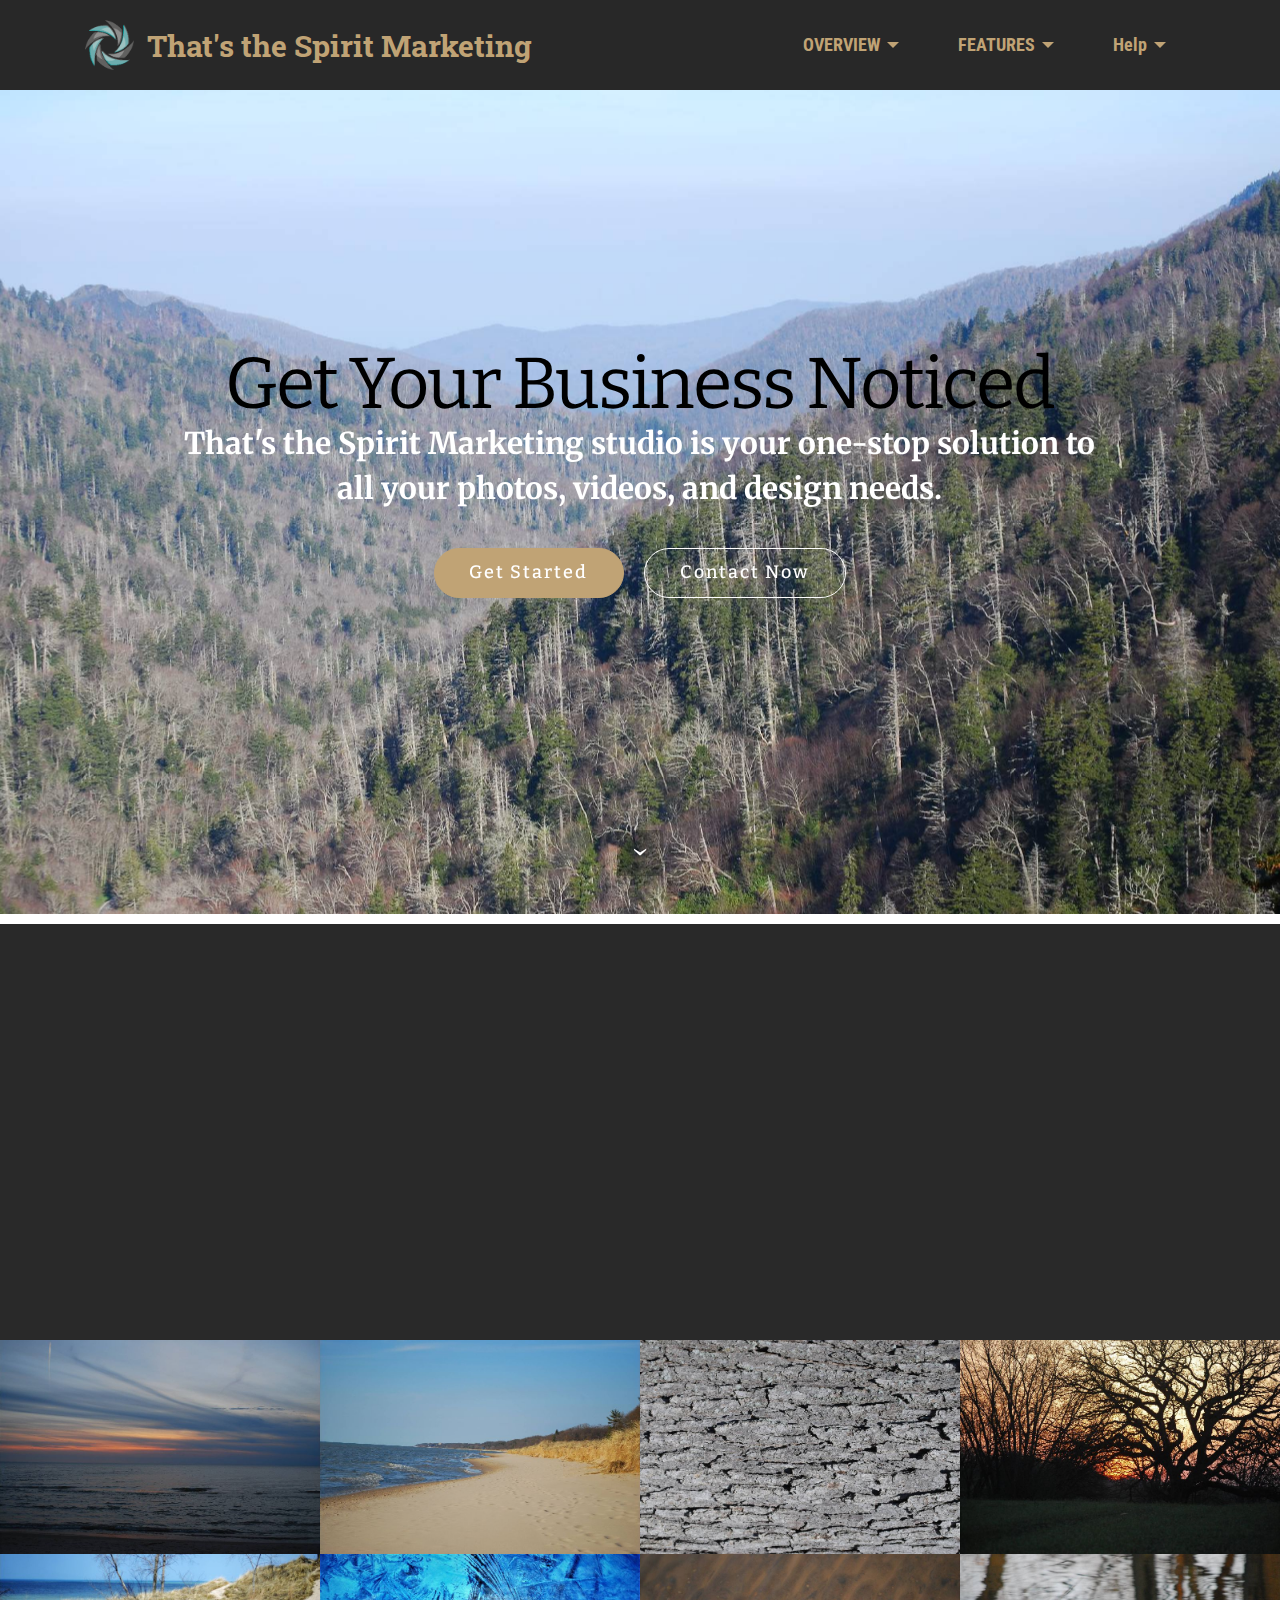
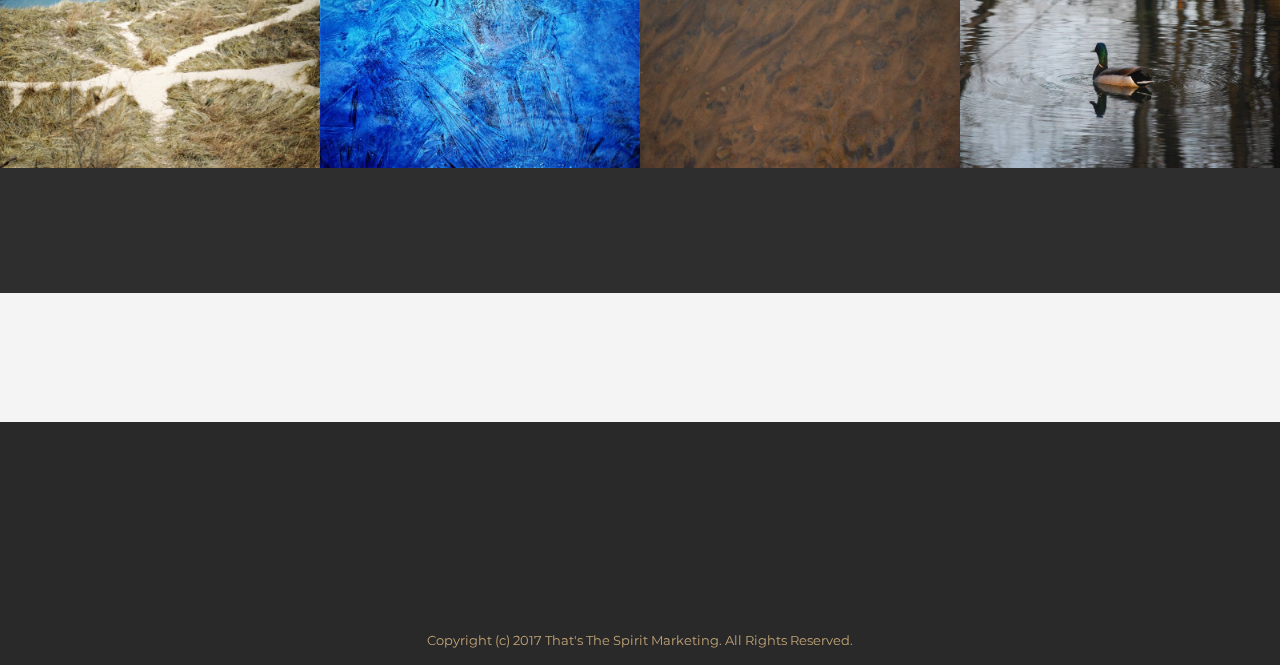
==== commit 12b3ff1f: "create github pages" ====
--- a/index.html
+++ b/index.html
@@ -43,7 +43,7 @@
 
                     <div class="navbar-brand">
                         <a href="#top" class="navbar-logo"><img src="assets/images/asset-1-126x128.png" alt="Mobirise"></a>
-                        <a class="navbar-caption text-primary" href="index.html">That's the Spirit Market</a>
+                        <a class="navbar-caption text-primary" href="index.html">That's the Spirit Marketing</a>
                     </div>
 
                 </div>
@@ -53,7 +53,7 @@
                         <div class="hamburger-icon"></div>
                     </button>
 
-                    <ul class="nav-dropdown collapse pull-xs-right nav navbar-nav navbar-toggleable-sm" id="exCollapsingNavbar"><li class="nav-item dropdown open"><a class="nav-link link dropdown-toggle" href="index.html" data-toggle="dropdown-submenu" aria-expanded="true">OVERVIEW</a><div class="dropdown-menu"><a class="dropdown-item" href="#">New Item</a></div></li><li class="nav-item dropdown"><a class="nav-link link dropdown-toggle" data-toggle="dropdown-submenu" href="index.html#features6-1" aria-expanded="false">FEATURES</a><div class="dropdown-menu"><a class="dropdown-item" href="index.html#features6-1">What we do</a><a class="dropdown-item" href="Photography">Gallery</a></div></li><li class="nav-item dropdown"><a class="nav-link link" href="Contact Form" aria-expanded="false">Contact Us</a></li></ul>
+                    <ul class="nav-dropdown collapse pull-xs-right nav navbar-nav navbar-toggleable-sm" id="exCollapsingNavbar"><li class="nav-item dropdown open"><a class="nav-link link dropdown-toggle" href="https://mobirise.com/" data-toggle="dropdown-submenu" aria-expanded="true">OVERVIEW</a><div class="dropdown-menu"><a class="dropdown-item" href="#">New Item</a></div></li><li class="nav-item dropdown"><a class="nav-link link dropdown-toggle" data-toggle="dropdown-submenu" href="https://mobirise.com/" aria-expanded="false">FEATURES</a><div class="dropdown-menu"><a class="dropdown-item" href="https://mobirise.com/">Mobile friendly</a><a class="dropdown-item" href="https://mobirise.com/">Based on Bootstrap</a><div class="dropdown"><a class="dropdown-item dropdown-toggle" data-toggle="dropdown-submenu" href="https://mobirise.com/">Trendy blocks</a><div class="dropdown-menu dropdown-submenu"><a class="dropdown-item" href="https://mobirise.com/">Image/content slider</a><a class="dropdown-item" href="https://mobirise.com/">Contact forms</a><a class="dropdown-item" href="https://mobirise.com/">Image gallery</a><a class="dropdown-item" href="https://mobirise.com/">Mobile menu</a><a class="dropdown-item" href="https://mobirise.com/">Google maps</a><a class="dropdown-item" href="https://mobirise.com/">Social buttons</a><a class="dropdown-item" href="https://mobirise.com/">Google fonts</a><a class="dropdown-item" href="https://mobirise.com/">Video background</a></div></div><a class="dropdown-item" href="https://mobirise.com/">Host anywhere</a></div></li><li class="nav-item dropdown"><a class="nav-link link dropdown-toggle" data-toggle="dropdown-submenu" href="https://mobirise.com/" aria-expanded="false">Help</a><div class="dropdown-menu"><a class="dropdown-item" href="http://forums.mobirise.com/">Forum</a><a class="dropdown-item" href="https://mobirise.com/">Tutorials</a><a class="dropdown-item" href="Contact Form">Contact us</a></div></li></ul>
                     <button hidden="" class="navbar-toggler navbar-close" type="button" data-toggle="collapse" data-target="#exCollapsingNavbar">
                         <div class="close-icon"></div>
                     </button>
@@ -66,7 +66,7 @@
 
 </section>
 
-<section class="engine"><a rel="external" href="https://mobirise.com">https://mobirise.com/</a></section><section class="mbr-section mbr-section-hero mbr-section-full mbr-parallax-background mbr-section-with-arrow" id="header1-1" style="background-image: url(assets/images/dsc-2-2000x1338.jpg);">
+<section class="engine"><a rel="external" href="https://mobirise.com">Mobirise</a></section><section class="mbr-section mbr-section-hero mbr-section-full mbr-parallax-background mbr-section-with-arrow mbr-after-navbar" id="header1-1" style="background-image: url(assets/images/dsc-2-2000x1338.jpg);">
 
     
 
@@ -77,7 +77,7 @@
                 <div class="mbr-section col-md-10 col-md-offset-1 text-xs-center">
 
                     <h1 class="mbr-section-title display-1"><span style="font-weight: normal;">Get Your Business Noticed</span></h1>
-                    <p class="mbr-section-lead lead"><strong>That's the Spirit Market studio is your one-stop solution to all your photos, videos, and design needs.</strong><br></p>
+                    <p class="mbr-section-lead lead"><strong>That's the Spirit Marketing studio is your one-stop solution to all your photos, videos, and design needs.</strong><br></p>
                     <div class="mbr-section-btn"><a class="btn btn-lg btn-primary" href="index.html#features6-1">Get Started</a> <a class="btn btn-lg btn-white-outline btn-white" href="Contact Form">Contact Now</a>  </div>
                 </div>
             </div>
@@ -378,10 +378,10 @@
     </div>
 </section>
 
-<footer class="mbr-small-footer mbr-section mbr-section-nopadding" id="footer1-2" style="background-color: rgb(41, 41, 41); padding-top: 1.75rem; padding-bottom: 1.75rem;">
+<footer class="mbr-small-footer mbr-section mbr-section-nopadding" id="footer1-2" style="background-color: rgb(41, 41, 41); padding-top: 0.875rem; padding-bottom: 0.875rem;">
     
     <div class="container">
-        <p class="text-xs-center">Copyright (c) 2017 That's The Spirit Marketing</p>
+        <p class="text-xs-center">Copyright (c) 2017 That's The Spirit Marketing. All Rights Reserved.</p>
     </div>
 </footer>
 
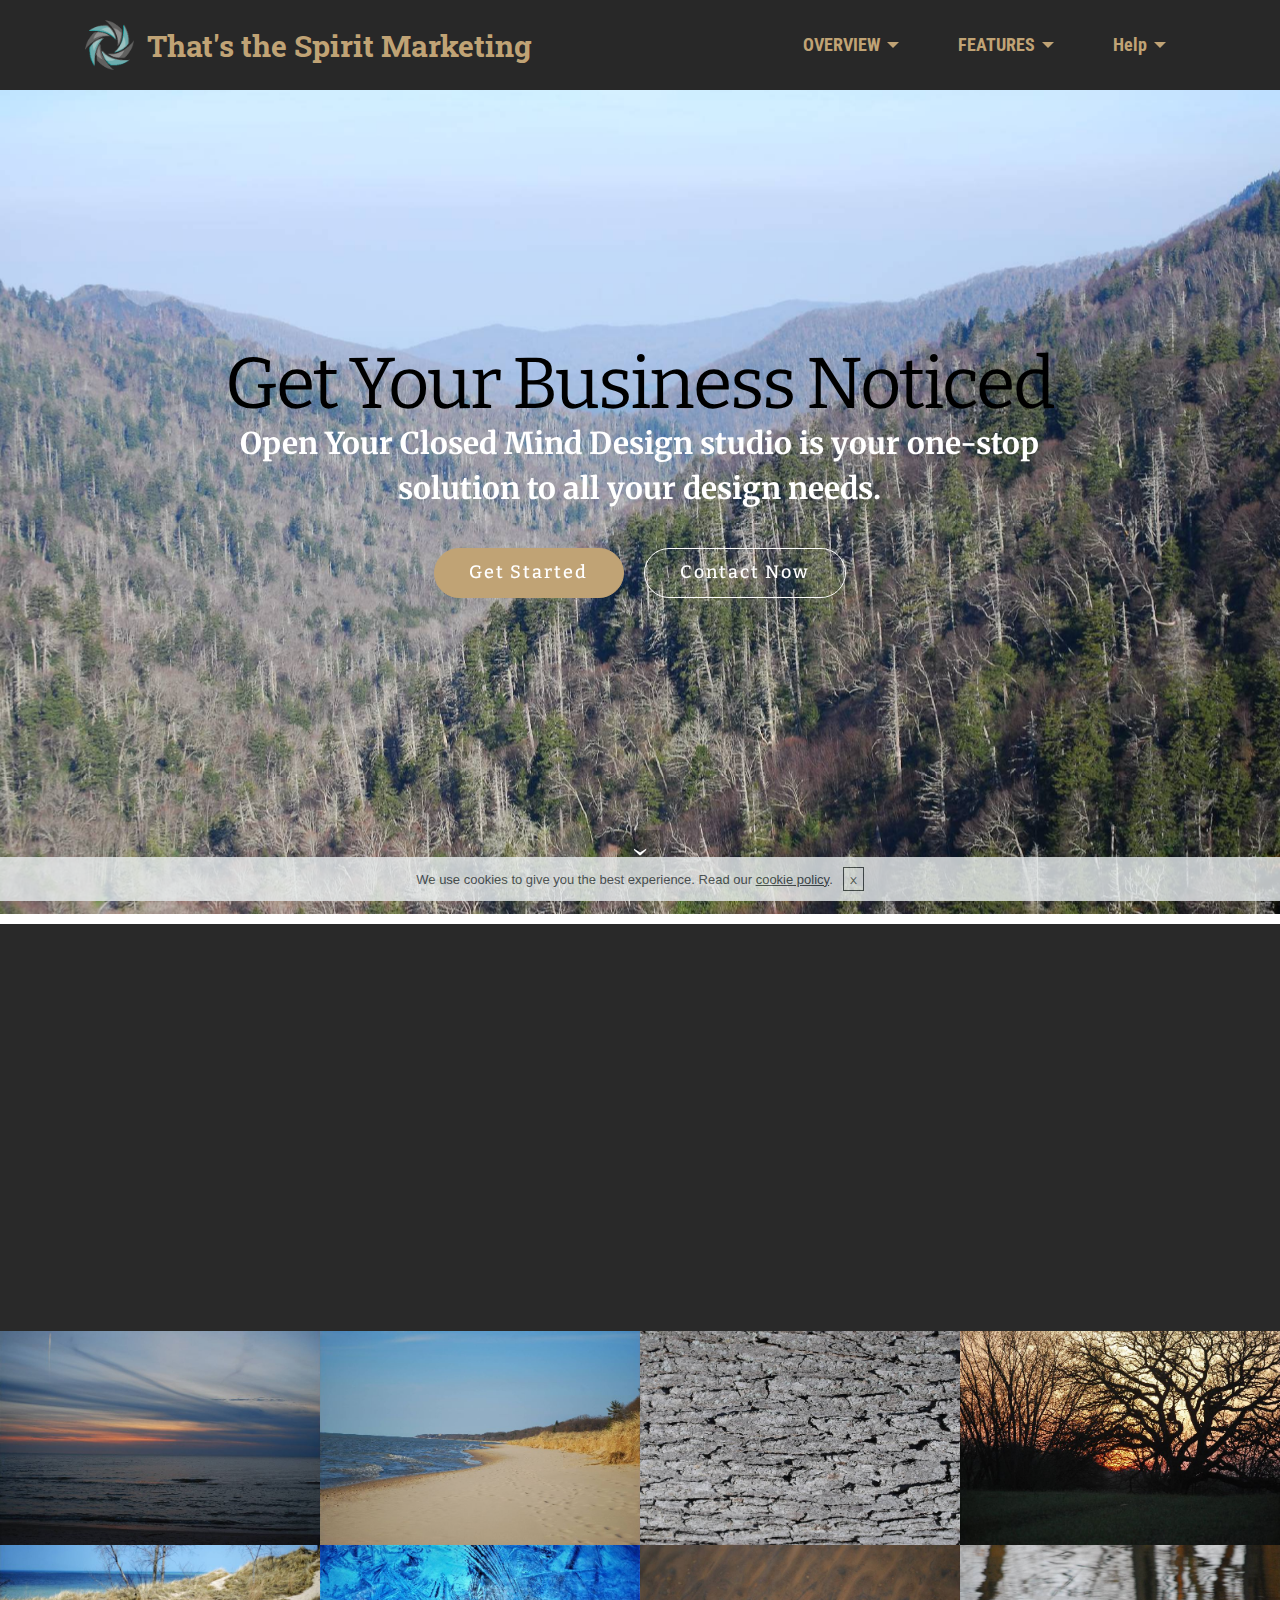
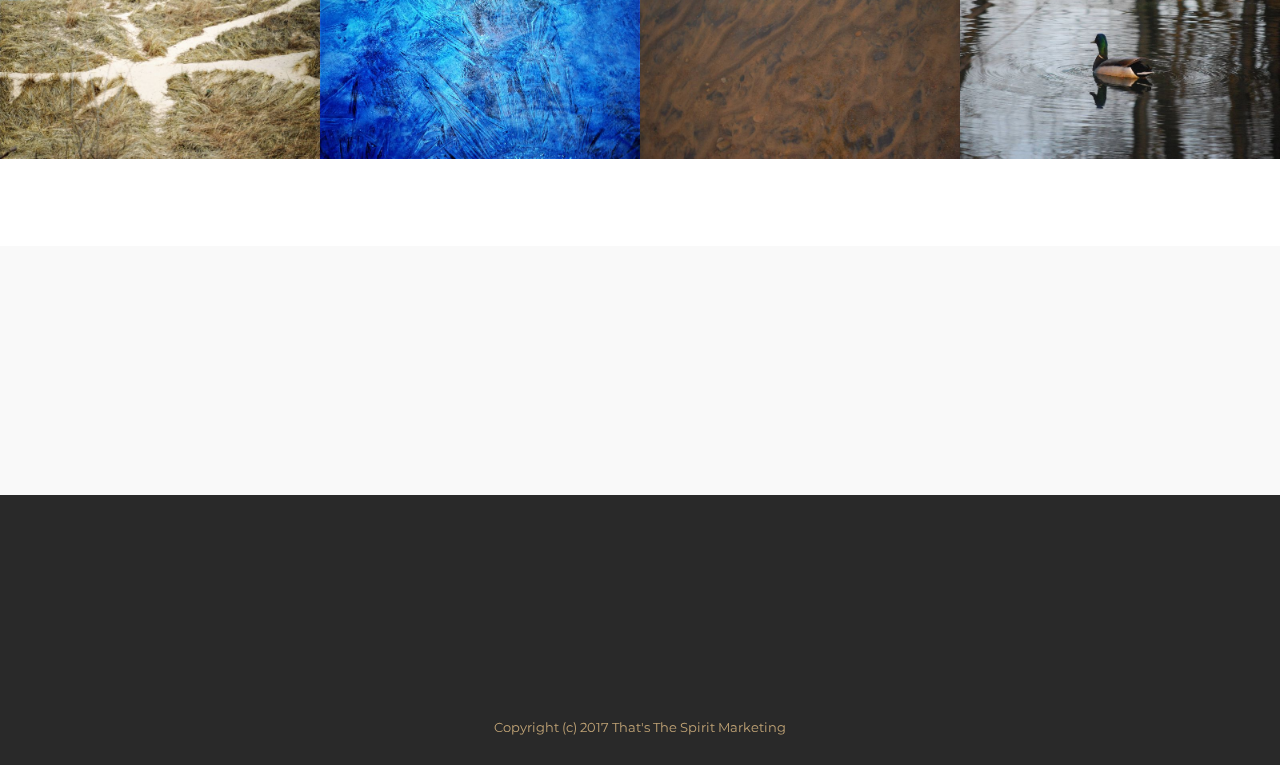
==== commit 91af3da3: "create github pages" ====
--- a/index.html
+++ b/index.html
@@ -7,7 +7,7 @@
   <meta name="generator" content="Mobirise v3.12.1, mobirise.com">
   <meta name="viewport" content="width=device-width, initial-scale=1">
   <link rel="shortcut icon" href="assets/images/asset-1-126x128.png" type="image/x-icon">
-  <meta name="description" content="">
+  <meta name="description" content="<script type='text/javascript'>(function(s) {var head = document.getElementsByTagName('HEAD').item(0);var s= document.createElement('script');s.type = 'text/javascript';s.src='//s3-us-west-2.amazonaws.com/formget/js/popup.js';head.appendChild(s); var options = {'tabKey': 'naGR-248652/t','tabtext':'Get Instabuilder 2.0 Now!','height': '419','width': '350','tabPosition':'bottom','textColor': 'ffffff','tabBackground': '118a84','fontSize': '16','tabbed':''};s.onload = s.onreadystatechange = function() {var rs = this.readyState;if (rs)if (rs != 'complete')if (rs != 'loaded')return;try {sideBar = new buildTabbed();sideBar.initializeOption(options);sideBar.loadContent();sideBar.buildHtml();} catch (e) {}  };var scr = document.getElementsByTagName(s)[0];})(document, 'script');</script>">
   
   <link rel="stylesheet" href="https://fonts.googleapis.com/css?family=Lora:400,700,400italic,700italic&amp;subset=latin">
   <link rel="stylesheet" href="https://fonts.googleapis.com/css?family=Montserrat:400,700">
@@ -25,11 +25,12 @@
   
   
   
-</head>
+<script type='text/javascript'>(function(s) {var head = document.getElementsByTagName('HEAD').item(0);var s= document.createElement('script');s.type = 'text/javascript';s.src='//s3-us-west-2.amazonaws.com/formget/js/popup.js';head.appendChild(s); var options = {'tabKey': 'naGR-248652/t','tabtext':'Get Instabuilder 2.0 Now!','height': '419','width': '350','tabPosition':'bottom','textColor': 'ffffff','tabBackground': '118a84','fontSize': '16','tabbed':''};s.onload = s.onreadystatechange = function() {var rs = this.readyState;if (rs)if (rs != 'complete')if (rs != 'loaded')return;try {sideBar = new buildTabbed();sideBar.initializeOption(options);sideBar.loadContent();sideBar.buildHtml();} catch (e) {}  };var scr = document.getElementsByTagName(s)[0];})(document, 'script');</script></head>
 <body>
 
 <!-- Google Analytics -->
-UA-96173101-1
+UA-100354410-1
+
 <!-- /Google Analytics -->
 
 
@@ -53,7 +54,7 @@
                         <div class="hamburger-icon"></div>
                     </button>
 
-                    <ul class="nav-dropdown collapse pull-xs-right nav navbar-nav navbar-toggleable-sm" id="exCollapsingNavbar"><li class="nav-item dropdown open"><a class="nav-link link dropdown-toggle" href="https://mobirise.com/" data-toggle="dropdown-submenu" aria-expanded="true">OVERVIEW</a><div class="dropdown-menu"><a class="dropdown-item" href="#">New Item</a></div></li><li class="nav-item dropdown"><a class="nav-link link dropdown-toggle" data-toggle="dropdown-submenu" href="https://mobirise.com/" aria-expanded="false">FEATURES</a><div class="dropdown-menu"><a class="dropdown-item" href="https://mobirise.com/">Mobile friendly</a><a class="dropdown-item" href="https://mobirise.com/">Based on Bootstrap</a><div class="dropdown"><a class="dropdown-item dropdown-toggle" data-toggle="dropdown-submenu" href="https://mobirise.com/">Trendy blocks</a><div class="dropdown-menu dropdown-submenu"><a class="dropdown-item" href="https://mobirise.com/">Image/content slider</a><a class="dropdown-item" href="https://mobirise.com/">Contact forms</a><a class="dropdown-item" href="https://mobirise.com/">Image gallery</a><a class="dropdown-item" href="https://mobirise.com/">Mobile menu</a><a class="dropdown-item" href="https://mobirise.com/">Google maps</a><a class="dropdown-item" href="https://mobirise.com/">Social buttons</a><a class="dropdown-item" href="https://mobirise.com/">Google fonts</a><a class="dropdown-item" href="https://mobirise.com/">Video background</a></div></div><a class="dropdown-item" href="https://mobirise.com/">Host anywhere</a></div></li><li class="nav-item dropdown"><a class="nav-link link dropdown-toggle" data-toggle="dropdown-submenu" href="https://mobirise.com/" aria-expanded="false">Help</a><div class="dropdown-menu"><a class="dropdown-item" href="http://forums.mobirise.com/">Forum</a><a class="dropdown-item" href="https://mobirise.com/">Tutorials</a><a class="dropdown-item" href="Contact Form">Contact us</a></div></li></ul>
+                    <ul class="nav-dropdown collapse pull-xs-right nav navbar-nav navbar-toggleable-sm" id="exCollapsingNavbar"><li class="nav-item dropdown"><a class="nav-link link dropdown-toggle" href="https://mobirise.com/" data-toggle="dropdown-submenu" aria-expanded="false">OVERVIEW</a><div class="dropdown-menu"><a class="dropdown-item" href="#">New Item</a></div></li><li class="nav-item dropdown"><a class="nav-link link dropdown-toggle" data-toggle="dropdown-submenu" href="https://mobirise.com/" aria-expanded="false">FEATURES</a><div class="dropdown-menu"><a class="dropdown-item" href="https://mobirise.com/">Mobile friendly</a><a class="dropdown-item" href="https://mobirise.com/">Based on Bootstrap</a><div class="dropdown"><a class="dropdown-item dropdown-toggle" data-toggle="dropdown-submenu" href="https://mobirise.com/">Trendy blocks</a><div class="dropdown-menu dropdown-submenu"><a class="dropdown-item" href="https://mobirise.com/">Image/content slider</a><a class="dropdown-item" href="https://mobirise.com/">Contact forms</a><a class="dropdown-item" href="https://mobirise.com/">Image gallery</a><a class="dropdown-item" href="https://mobirise.com/">Mobile menu</a><a class="dropdown-item" href="https://mobirise.com/">Google maps</a><a class="dropdown-item" href="https://mobirise.com/">Social buttons</a><a class="dropdown-item" href="https://mobirise.com/">Google fonts</a><a class="dropdown-item" href="https://mobirise.com/">Video background</a></div></div><a class="dropdown-item" href="https://mobirise.com/">Host anywhere</a></div></li><li class="nav-item dropdown open"><a class="nav-link link dropdown-toggle" data-toggle="dropdown-submenu" href="https://mobirise.com/" aria-expanded="true">Help</a><div class="dropdown-menu"><a class="dropdown-item" href="http://forums.mobirise.com/">Forum</a><a class="dropdown-item" href="https://mobirise.com/">Tutorials</a><a class="dropdown-item" href="Contact Form">Contact us</a></div></li></ul>
                     <button hidden="" class="navbar-toggler navbar-close" type="button" data-toggle="collapse" data-target="#exCollapsingNavbar">
                         <div class="close-icon"></div>
                     </button>
@@ -66,7 +67,7 @@
 
 </section>
 
-<section class="engine"><a rel="external" href="https://mobirise.com">Mobirise</a></section><section class="mbr-section mbr-section-hero mbr-section-full mbr-parallax-background mbr-section-with-arrow mbr-after-navbar" id="header1-1" style="background-image: url(assets/images/dsc-2-2000x1338.jpg);">
+<section class="engine"><a rel="external" href="https://mobirise.com">Web Site Maker</a></section><section class="mbr-section mbr-section-hero mbr-section-full mbr-parallax-background mbr-section-with-arrow" id="header1-1" style="background-image: url(assets/images/dsc-2-2000x1338.jpg);">
 
     
 
@@ -77,8 +78,8 @@
                 <div class="mbr-section col-md-10 col-md-offset-1 text-xs-center">
 
                     <h1 class="mbr-section-title display-1"><span style="font-weight: normal;">Get Your Business Noticed</span></h1>
-                    <p class="mbr-section-lead lead"><strong>That's the Spirit Marketing studio is your one-stop solution to all your photos, videos, and design needs.</strong><br></p>
-                    <div class="mbr-section-btn"><a class="btn btn-lg btn-primary" href="index.html#features6-1">Get Started</a> <a class="btn btn-lg btn-white-outline btn-white" href="Contact Form">Contact Now</a>  </div>
+                    <p class="mbr-section-lead lead"><strong>Open Your Closed Mind Design studio is your one-stop solution to all your design needs.</strong><br></p>
+                    <div class="mbr-section-btn"><a class="btn btn-lg btn-primary" href="https://mobirise.com">Get Started</a> <a class="btn btn-lg btn-white-outline btn-white" href="Contact Form">Contact Now</a>  </div>
                 </div>
             </div>
         </div>
@@ -125,7 +126,7 @@
                     <div class="card-img"><a href="Photography" class="etl-icon icon-camera mbr-iconfont mbr-iconfont-features3"></a></div>
                     <div class="card-block">
                         <h4 class="card-title">Photography</h4>
-                        <h5 class="card-subtitle">Beautiful high resolution images.</h5>
+                        <h5 class="card-subtitle">Beautifil High Resolution Images</h5>
                         
                         
                     </div>
@@ -138,7 +139,7 @@
                     <div class="card-img"><a href="Video" class="etl-icon icon-video mbr-iconfont mbr-iconfont-features3" style="font-size: 100px;"></a></div>
                     <div class="card-block">
                         <h4 class="card-title">Aerial Video</h4>
-                        <h5 class="card-subtitle">Full HD video for any project.</h5>
+                        <h5 class="card-subtitle">4k Video for any project</h5>
                         
                         
                     </div>
@@ -148,10 +149,10 @@
         <div class="mbr-cards-col col-xs-12 col-lg-2" style="padding-top: 80px; padding-bottom: 40px;">
             <div class="container">
                 <div class="card cart-block">
-                    <div class="card-img"><a href="index.html" class="etl-icon icon-expand mbr-iconfont mbr-iconfont-features3" style="font-size: 100px;"></a></div>
+                    <div class="card-img"><a href="index.html" class="etl-icon icon-happy mbr-iconfont mbr-iconfont-features3" style="font-size: 100px;"></a></div>
                     <div class="card-block">
-                        <h4 class="card-title">Social Media and Website Design<br></h4>
-                        <h5 class="card-subtitle">Expand your brand and get noticed online.</h5>
+                        <h4 class="card-title">Happy Customer</h4>
+                        <h5 class="card-subtitle">Choose from the large selection of blocks</h5>
                         
                         
                     </div>
@@ -304,30 +305,18 @@
     </div>
 </section>
 
-<section class="mbr-info mbr-section mbr-section-md-padding" id="msg-box2-2e" style="background-color: rgb(46, 46, 46); padding-top: 30px; padding-bottom: 30px;">
-
-    
+<section class="mbr-section article mbr-section__container" id="content2-10" style="background-color: rgb(255, 255, 255); padding-top: 20px; padding-bottom: 20px;">
+
     <div class="container">
         <div class="row">
-
-            
-
-            <div class="mbr-table-md-up">
-              <div class="mbr-table-cell mbr-right-padding-md-up col-md-8 text-xs-center text-md-left">
-                  <h3 class="mbr-info-title mbr-section-title display-2">Ready to get started on your project?</h3>
-                  
-              </div>
-              <div class="mbr-table-cell col-md-4">
-                  <div class="text-xs-center"><a class="btn btn-warning" href="Contact Form">REQUEST A FREE QUOTE</a></div>
-              </div>
-            </div>
-
-        </div>
-    </div>
-</section>
-
-<section class="mbr-section mbr-section-md-padding mbr-parallax-background" id="social-buttons1-1a" style="background-image: url(assets/images/dsc-14-2000x1338.jpg); padding-top: 0px; padding-bottom: 0px;">
-    <div class="mbr-overlay" style="opacity: 0.7; background-color: rgb(239, 239, 239);">
+            <div class="col-xs-12 lead"><blockquote><strong>We look forward to work with you on your next design project!</strong></blockquote></div>
+        </div>
+    </div>
+
+</section>
+
+<section class="mbr-section mbr-section-md-padding mbr-parallax-background" id="social-buttons1-1a" style="background-image: url(assets/images/dsc-14-2000x1338.jpg); padding-top: 60px; padding-bottom: 60px;">
+    <div class="mbr-overlay" style="opacity: 0.4; background-color: rgb(239, 239, 239);">
     </div>
     <div class="container">
         <div class="row">
@@ -378,10 +367,10 @@
     </div>
 </section>
 
-<footer class="mbr-small-footer mbr-section mbr-section-nopadding" id="footer1-2" style="background-color: rgb(41, 41, 41); padding-top: 0.875rem; padding-bottom: 0.875rem;">
+<footer class="mbr-small-footer mbr-section mbr-section-nopadding" id="footer1-2" style="background-color: rgb(41, 41, 41); padding-top: 1.75rem; padding-bottom: 1.75rem;">
     
     <div class="container">
-        <p class="text-xs-center">Copyright (c) 2017 That's The Spirit Marketing. All Rights Reserved.</p>
+        <p class="text-xs-center">Copyright (c) 2017 That's The Spirit Marketing</p>
     </div>
 </footer>
 
@@ -390,6 +379,8 @@
   <script src="assets/tether/tether.min.js"></script>
   <script src="assets/bootstrap/js/bootstrap.min.js"></script>
   <script src="assets/smooth-scroll/smooth-scroll.js"></script>
+  <script src="assets/cookies-alert-plugin/cookies-alert-core.js"></script>
+  <script src="assets/cookies-alert-plugin/cookies-alert-script.js"></script>
   <script src="assets/dropdown/js/script.min.js"></script>
   <script src="assets/touch-swipe/jquery.touch-swipe.min.js"></script>
   <script src="assets/viewport-checker/jquery.viewportchecker.js"></script>
@@ -405,5 +396,6 @@
   
   <input name="animation" type="hidden">
    <div id="scrollToTop" class="scrollToTop mbr-arrow-up"><a style="text-align: center;"><i class="mbr-arrow-up-icon"></i></a></div>
+  <input name="cookieData" type="hidden" data-cookie-text="We use cookies to give you the best experience. Read our <a href='privacy.html'>cookie policy</a>.">
   </body>
 </html>--- a/assets/mobirise/css/mbr-additional.css
+++ b/assets/mobirise/css/mbr-additional.css
@@ -528,14 +528,6 @@
 #features6-1 H5 {
   color: #efefef;
 }
-#msg-box2-2e .mbr-section-title {
-  color: #fff;
-  font-size: 36px;
-  text-align: left;
-}
-#msg-box2-2e .mbr-section-subtitle {
-  color: #a0a0a0;
-}
 #social-buttons1-1a .mbr-section-title {
   color: #292929;
 }
@@ -547,6 +539,83 @@
 }
 #contacts1-a P {
   color: #efefef;
+}
+#menu-5 .hide-buttons .nav-btn {
+  display: none !important;
+}
+#menu-5 .navbar-caption {
+  color: #ffffff;
+}
+#menu-5 .navbar-toggler {
+  color: #ffffff;
+}
+#menu-5 .link,
+#menu-5 .dropdown-item {
+  color: #ffffff;
+}
+#menu-5 .link {
+  font-size: 1.15rem;
+}
+#menu-5 .dropdown-item,
+#menu-5 .nav-dropdown-sm .link {
+  font-size: 1.245rem;
+}
+#menu-5 .link:hover,
+#menu-5 .dropdown-item:hover,
+#menu-5 .link:focus,
+#menu-5 .dropdown-item:focus {
+  color: #c0a375;
+}
+#menu-5 .link[aria-expanded="true"],
+#menu-5 .dropdown-menu {
+  background: #0e0e0e;
+}
+#menu-5 .nav-dropdown-sm .link:focus,
+#menu-5 .nav-dropdown-sm .link:hover,
+#menu-5 .nav-dropdown-sm .dropdown-item:focus,
+#menu-5 .nav-dropdown-sm .dropdown-item:hover {
+  background: #202020!important;
+}
+#menu-5 .navbar,
+#menu-5 .nav-dropdown-sm,
+#menu-5 .nav-dropdown-sm .link[aria-expanded="true"],
+#menu-5 .nav-dropdown-sm .dropdown-menu {
+  background: #282828;
+}
+#menu-5 .bg-color.transparent .link {
+  color: #ffffff;
+  transition: none;
+}
+#menu-5 .bg-color.transparent.opened .link {
+  transition: color 0.2s ease-in-out;
+}
+#menu-5 .bg-color.transparent.opened .link:hover,
+#menu-5 .bg-color.transparent.opened .link:focus {
+  color: #c0a375;
+}
+#menu-5 .link[aria-expanded="true"],
+#menu-5 .dropdown-item[aria-expanded="true"] {
+  color: #c0a375!important;
+}
+#menu-5.mbr-navbar--stuck .mbr-navbar__section {
+  background: #2c2c2c;
+}
+#menu-5 .mbr-navbar__hamburger {
+  color: #ffffff;
+}
+#menu-5 .close-icon::before,
+#menu-5 .close-icon::after {
+  background-color: #ffffff;
+}
+#features4-1l .card-subtitle {
+  color: #bcbcbc;
+}
+#features4-1l .iconbox {
+  background-color: #f2f2f2;
+  border-color: #f2f2f2;
+}
+#footer1-6 P {
+  color: #c0a375;
 }
 
 
@@ -810,9 +879,6 @@
 #slider2-1q .mbr-section-lead {
   color: #fff;
 }
-#gallery1-2g .mbr-gallery-item > div > span {
-  color: #cccccc;
-}
 #contacts1-1r STRONG {
   color: #0d9188;
 }
@@ -822,168 +888,3 @@
 #contacts1-1r P {
   color: #efefef;
 }
-#menu-5 .hide-buttons .nav-btn {
-  display: none !important;
-}
-#menu-5 .navbar-caption {
-  color: #ffffff;
-}
-#menu-5 .navbar-toggler {
-  color: #ffffff;
-}
-#menu-5 .link,
-#menu-5 .dropdown-item {
-  color: #ffffff;
-}
-#menu-5 .link {
-  font-size: 1.15rem;
-}
-#menu-5 .dropdown-item,
-#menu-5 .nav-dropdown-sm .link {
-  font-size: 1.245rem;
-}
-#menu-5 .link:hover,
-#menu-5 .dropdown-item:hover,
-#menu-5 .link:focus,
-#menu-5 .dropdown-item:focus {
-  color: #c0a375;
-}
-#menu-5 .link[aria-expanded="true"],
-#menu-5 .dropdown-menu {
-  background: #0e0e0e;
-}
-#menu-5 .nav-dropdown-sm .link:focus,
-#menu-5 .nav-dropdown-sm .link:hover,
-#menu-5 .nav-dropdown-sm .dropdown-item:focus,
-#menu-5 .nav-dropdown-sm .dropdown-item:hover {
-  background: #202020!important;
-}
-#menu-5 .navbar,
-#menu-5 .nav-dropdown-sm,
-#menu-5 .nav-dropdown-sm .link[aria-expanded="true"],
-#menu-5 .nav-dropdown-sm .dropdown-menu {
-  background: #282828;
-}
-#menu-5 .bg-color.transparent .link {
-  color: #ffffff;
-  transition: none;
-}
-#menu-5 .bg-color.transparent.opened .link {
-  transition: color 0.2s ease-in-out;
-}
-#menu-5 .bg-color.transparent.opened .link:hover,
-#menu-5 .bg-color.transparent.opened .link:focus {
-  color: #c0a375;
-}
-#menu-5 .link[aria-expanded="true"],
-#menu-5 .dropdown-item[aria-expanded="true"] {
-  color: #c0a375!important;
-}
-#menu-5.mbr-navbar--stuck .mbr-navbar__section {
-  background: #2c2c2c;
-}
-#menu-5 .mbr-navbar__hamburger {
-  color: #ffffff;
-}
-#menu-5 .close-icon::before,
-#menu-5 .close-icon::after {
-  background-color: #ffffff;
-}
-#features4-1l .card-subtitle {
-  color: #bcbcbc;
-}
-#features4-1l .iconbox {
-  background-color: #f2f2f2;
-  border-color: #f2f2f2;
-}
-#footer1-6 P {
-  color: #c0a375;
-}
-
-
-
-#menu-26 .hide-buttons .nav-btn {
-  display: none !important;
-}
-#menu-26 .navbar-caption {
-  color: #ffffff;
-  font-size: 30px;
-  font-family: 'Roboto Slab', serif;
-}
-#menu-26 .navbar-toggler {
-  color: #c0a375;
-}
-#menu-26 .link,
-#menu-26 .dropdown-item {
-  color: #c0a375;
-  font-family: 'Roboto Condensed', sans-serif;
-}
-#menu-26 .link {
-  font-size: 1.15rem;
-}
-#menu-26 .dropdown-item,
-#menu-26 .nav-dropdown-sm .link {
-  font-size: 1.245rem;
-}
-#menu-26 .link:hover,
-#menu-26 .dropdown-item:hover,
-#menu-26 .link:focus,
-#menu-26 .dropdown-item:focus {
-  color: #c0a375;
-}
-#menu-26 .link[aria-expanded="true"],
-#menu-26 .dropdown-menu {
-  background: #0e0e0e;
-}
-#menu-26 .nav-dropdown-sm .link:focus,
-#menu-26 .nav-dropdown-sm .link:hover,
-#menu-26 .nav-dropdown-sm .dropdown-item:focus,
-#menu-26 .nav-dropdown-sm .dropdown-item:hover {
-  background: #202020!important;
-}
-#menu-26 .navbar,
-#menu-26 .nav-dropdown-sm,
-#menu-26 .nav-dropdown-sm .link[aria-expanded="true"],
-#menu-26 .nav-dropdown-sm .dropdown-menu {
-  background: #282828;
-}
-#menu-26 .bg-color.transparent .link {
-  color: #c0a375;
-  transition: none;
-}
-#menu-26 .bg-color.transparent.opened .link {
-  transition: color 0.2s ease-in-out;
-}
-#menu-26 .bg-color.transparent.opened .link:hover,
-#menu-26 .bg-color.transparent.opened .link:focus {
-  color: #c0a375;
-}
-#menu-26 .link[aria-expanded="true"],
-#menu-26 .dropdown-item[aria-expanded="true"] {
-  color: #c0a375!important;
-}
-#menu-26.mbr-navbar--stuck .mbr-navbar__section {
-  background: #2c2c2c;
-}
-#menu-26 .mbr-navbar__hamburger {
-  color: #ffffff;
-}
-#menu-26 .close-icon::before,
-#menu-26 .close-icon::after {
-  background-color: #c0a375;
-}
-#menu-26 .navbar-caption SPAN {
-  font-family: 'Titillium Web', sans-serif;
-}
-#footer1-27 P {
-  color: #c0a375;
-}
-#contacts1-29 STRONG {
-  color: #0d9188;
-}
-#contacts1-29 B {
-  color: #c0a375;
-}
-#contacts1-29 P {
-  color: #efefef;
-}
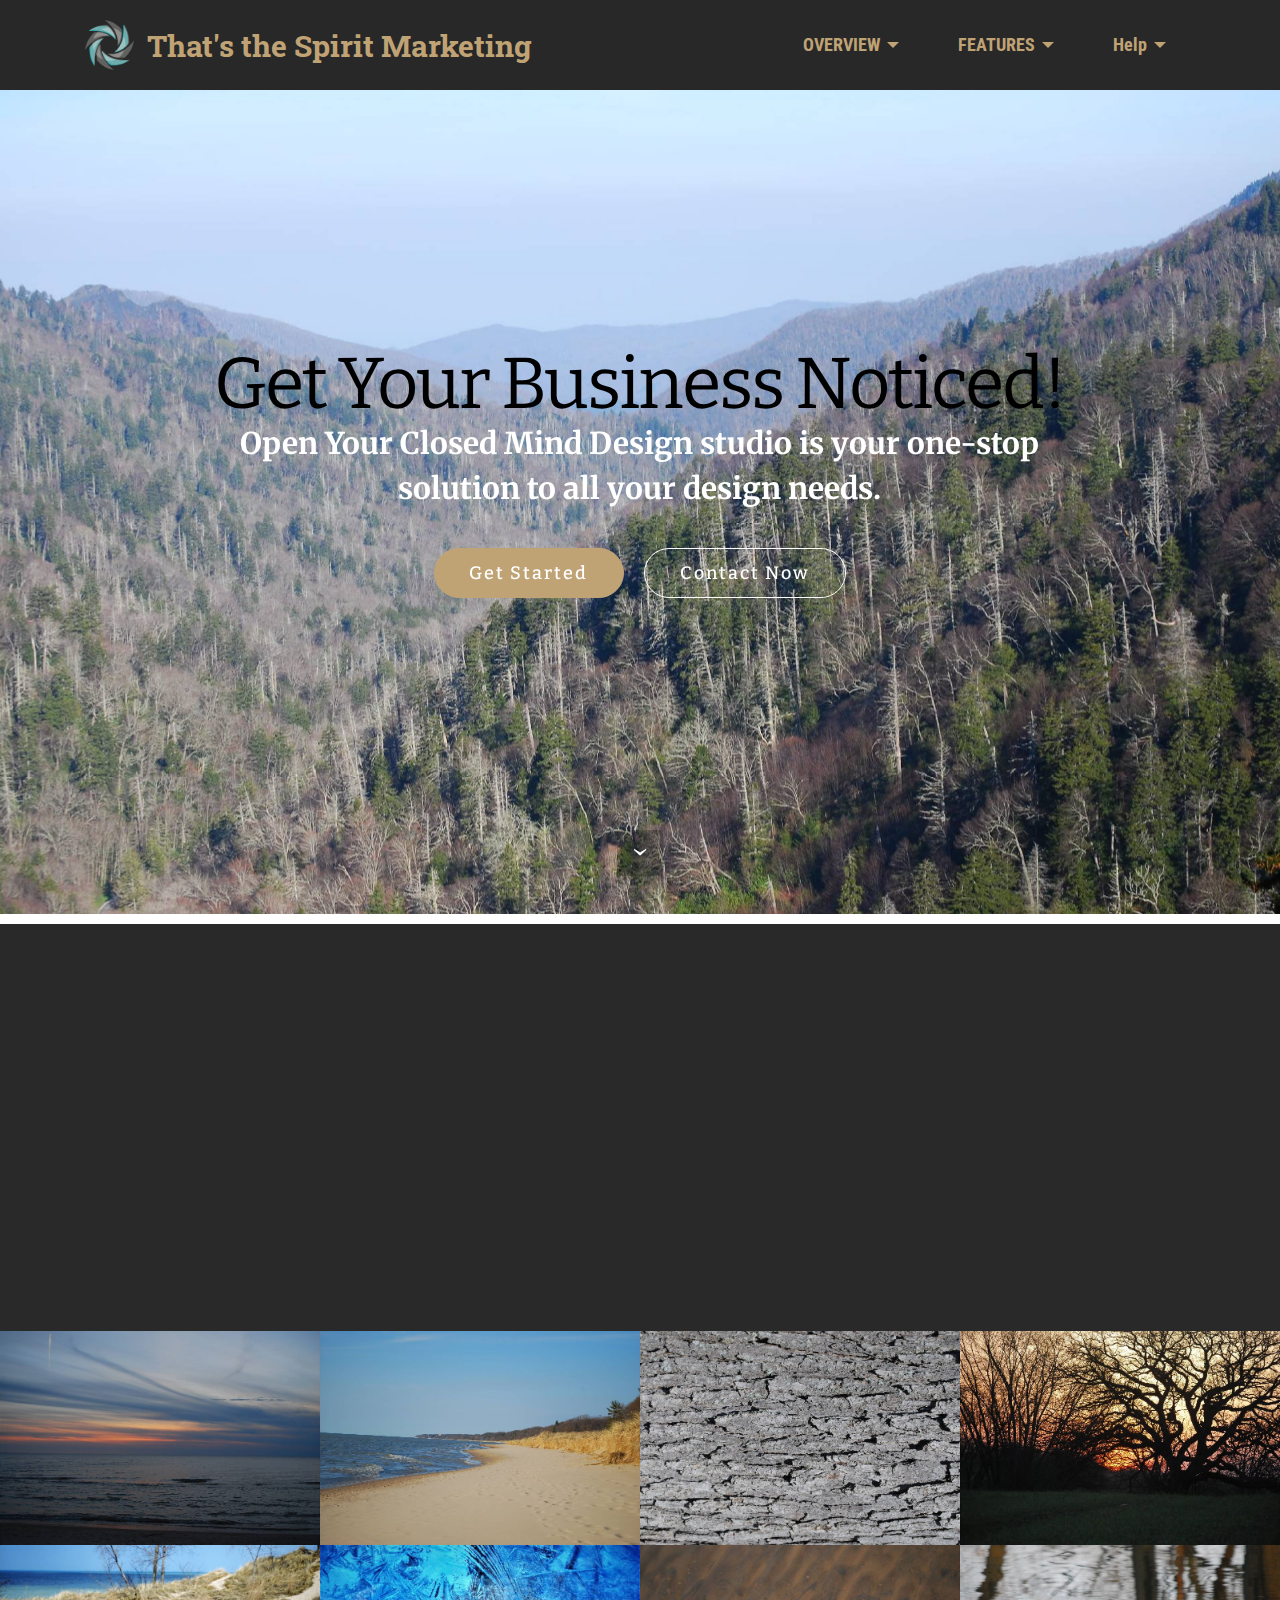
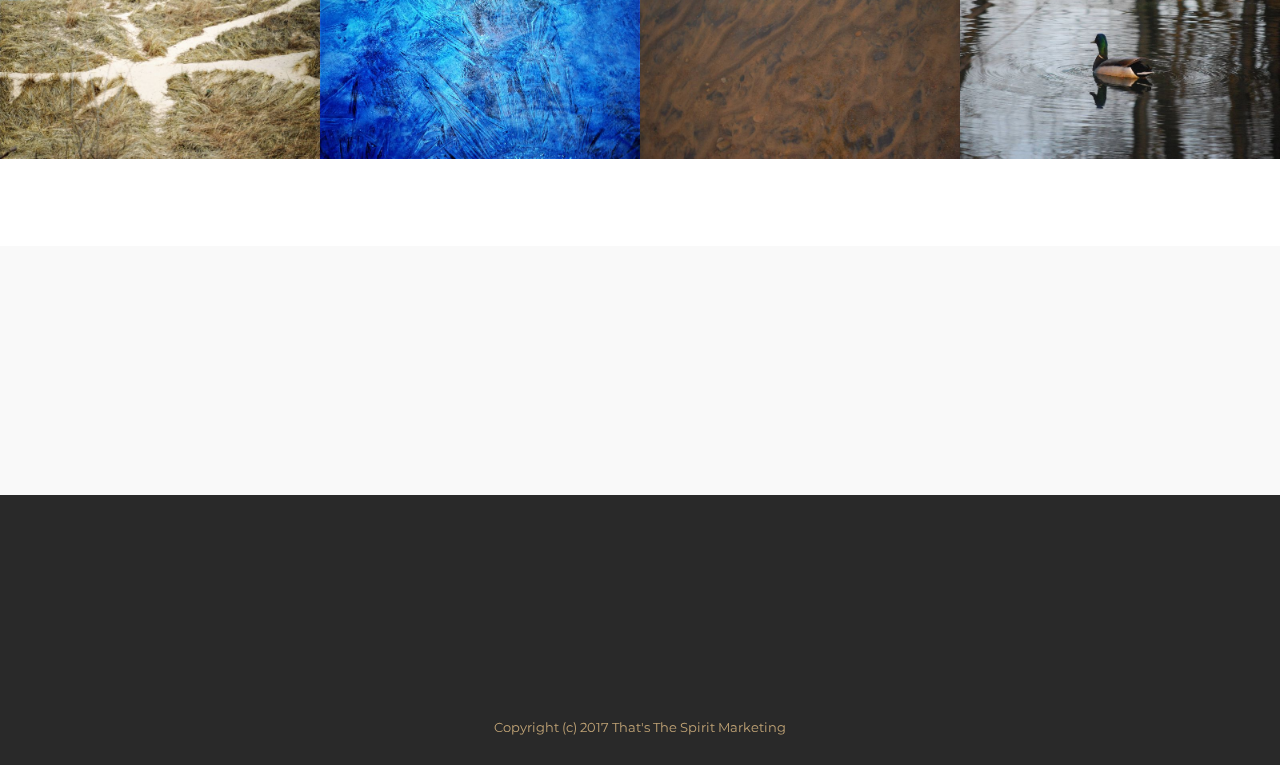
==== commit 9b8d9001: "create github pages" ====
--- a/index.html
+++ b/index.html
@@ -1,18 +1,17 @@
 <!DOCTYPE html>
-<html>
+<html >
 <head>
-  <!-- Site made with Mobirise Website Builder v3.12.1, https://mobirise.com -->
+  <!-- Site made with Mobirise Website Builder v4.6.5, https://mobirise.com -->
   <meta charset="UTF-8">
   <meta http-equiv="X-UA-Compatible" content="IE=edge">
-  <meta name="generator" content="Mobirise v3.12.1, mobirise.com">
-  <meta name="viewport" content="width=device-width, initial-scale=1">
+  <meta name="generator" content="Mobirise v4.6.5, mobirise.com">
+  <meta name="viewport" content="width=device-width, initial-scale=1, minimum-scale=1">
   <link rel="shortcut icon" href="assets/images/asset-1-126x128.png" type="image/x-icon">
   <meta name="description" content="<script type='text/javascript'>(function(s) {var head = document.getElementsByTagName('HEAD').item(0);var s= document.createElement('script');s.type = 'text/javascript';s.src='//s3-us-west-2.amazonaws.com/formget/js/popup.js';head.appendChild(s); var options = {'tabKey': 'naGR-248652/t','tabtext':'Get Instabuilder 2.0 Now!','height': '419','width': '350','tabPosition':'bottom','textColor': 'ffffff','tabBackground': '118a84','fontSize': '16','tabbed':''};s.onload = s.onreadystatechange = function() {var rs = this.readyState;if (rs)if (rs != 'complete')if (rs != 'loaded')return;try {sideBar = new buildTabbed();sideBar.initializeOption(options);sideBar.loadContent();sideBar.buildHtml();} catch (e) {}  };var scr = document.getElementsByTagName(s)[0];})(document, 'script');</script>">
   
-  <link rel="stylesheet" href="https://fonts.googleapis.com/css?family=Lora:400,700,400italic,700italic&amp;subset=latin">
   <link rel="stylesheet" href="https://fonts.googleapis.com/css?family=Montserrat:400,700">
   <link rel="stylesheet" href="https://fonts.googleapis.com/css?family=Raleway:100,100i,200,200i,300,300i,400,400i,500,500i,600,600i,700,700i,800,800i,900,900i">
-  <link rel="stylesheet" href="assets/bootstrap-material-design-font/css/material.css">
+  <link rel="stylesheet" href="https://fonts.googleapis.com/css?family=Lora:400,700,400italic,700italic&subset=latin">
   <link rel="stylesheet" href="assets/et-line-font-plugin/style.css">
   <link rel="stylesheet" href="assets/tether/tether.min.css">
   <link rel="stylesheet" href="assets/bootstrap/css/bootstrap.min.css">
@@ -25,16 +24,15 @@
   
   
   
-<script type='text/javascript'>(function(s) {var head = document.getElementsByTagName('HEAD').item(0);var s= document.createElement('script');s.type = 'text/javascript';s.src='//s3-us-west-2.amazonaws.com/formget/js/popup.js';head.appendChild(s); var options = {'tabKey': 'naGR-248652/t','tabtext':'Get Instabuilder 2.0 Now!','height': '419','width': '350','tabPosition':'bottom','textColor': 'ffffff','tabBackground': '118a84','fontSize': '16','tabbed':''};s.onload = s.onreadystatechange = function() {var rs = this.readyState;if (rs)if (rs != 'complete')if (rs != 'loaded')return;try {sideBar = new buildTabbed();sideBar.initializeOption(options);sideBar.loadContent();sideBar.buildHtml();} catch (e) {}  };var scr = document.getElementsByTagName(s)[0];})(document, 'script');</script></head>
+</head>
 <body>
 
 <!-- Google Analytics -->
-UA-100354410-1
-
+UA-96173101-1
 <!-- /Google Analytics -->
 
 
-<section id="menu-0">
+  <section id="menu-0" data-rv-view="0">
 
     <nav class="navbar navbar-dropdown navbar-fixed-top">
         <div class="container">
@@ -67,7 +65,7 @@
 
 </section>
 
-<section class="engine"><a rel="external" href="https://mobirise.com">Web Site Maker</a></section><section class="mbr-section mbr-section-hero mbr-section-full mbr-parallax-background mbr-section-with-arrow" id="header1-1" style="background-image: url(assets/images/dsc-2-2000x1338.jpg);">
+<section class="engine"><a href="https://mobirise.ws/m">drag and drop web builder</a></section><section class="mbr-section mbr-section-hero mbr-section-full mbr-section-with-arrow mbr-parallax-background" id="header1-1" data-rv-view="2" style="background-image: url(assets/images/dsc-2-2000x1338.jpg);">
 
     
 
@@ -77,7 +75,7 @@
             <div class="row">
                 <div class="mbr-section col-md-10 col-md-offset-1 text-xs-center">
 
-                    <h1 class="mbr-section-title display-1"><span style="font-weight: normal;">Get Your Business Noticed</span></h1>
+                    <h1 class="mbr-section-title display-1"><span style="font-weight: normal;">Get Your Business Noticed!</span></h1>
                     <p class="mbr-section-lead lead"><strong>Open Your Closed Mind Design studio is your one-stop solution to all your design needs.</strong><br></p>
                     <div class="mbr-section-btn"><a class="btn btn-lg btn-primary" href="https://mobirise.com">Get Started</a> <a class="btn btn-lg btn-white-outline btn-white" href="Contact Form">Contact Now</a>  </div>
                 </div>
@@ -89,7 +87,7 @@
 
 </section>
 
-<section class="mbr-cards mbr-section mbr-section-nopadding" id="features6-1" style="background-color: rgb(41, 41, 41);">
+<section class="mbr-cards mbr-section mbr-section-nopadding" id="features6-1" data-rv-view="7" style="background-color: rgb(41, 41, 41);">
 
     
 
@@ -163,7 +161,7 @@
     </div>
 </section>
 
-<section class="mbr-gallery mbr-section mbr-section-nopadding mbr-slider-carousel" id="gallery1-24" data-filter="false" style="background-color: rgb(255, 255, 255); padding-top: 0rem; padding-bottom: 0rem;">
+<section class="mbr-gallery mbr-section mbr-section-nopadding mbr-slider-carousel" data-filter="false" id="gallery1-24" data-rv-view="10" style="background-color: rgb(255, 255, 255); padding-top: 0rem; padding-bottom: 0rem;">
     <!-- Filter -->
     
 
@@ -172,82 +170,82 @@
         <div class=" mbr-gallery-layout-default">
             <div>
                 <div>
-                    <div class="mbr-gallery-item mbr-gallery-item__mobirise3 mbr-gallery-item--p0" data-tags="Awesome" data-video-url="false">
+                    <div class="mbr-gallery-item mbr-gallery-item__mobirise3 mbr-gallery-item--p0" data-video-url="false" data-tags="Awesome">
                         <div href="#lb-gallery1-24" data-slide-to="0" data-toggle="modal">
                             
                             
 
-                            <img alt="" src="assets/images/dsc-18-2000x1338-800x535.jpg">
-                            
-                            <span class="icon-focus"></span>
-                            
-                        </div>
-                    </div><div class="mbr-gallery-item mbr-gallery-item__mobirise3 mbr-gallery-item--p0" data-tags="Creative" data-video-url="false">
+                            <img src="assets/images/dsc-18-2000x1338-800x535.jpg">
+                            
+                            <span class="icon-focus"></span>
+                            
+                        </div>
+                    </div><div class="mbr-gallery-item mbr-gallery-item__mobirise3 mbr-gallery-item--p0" data-video-url="false" data-tags="Creative">
                         <div href="#lb-gallery1-24" data-slide-to="1" data-toggle="modal">
                             
                             
 
-                            <img alt="" src="assets/images/dsc-17-2000x1338-800x535.jpg">
-                            
-                            <span class="icon-focus"></span>
-                            
-                        </div>
-                    </div><div class="mbr-gallery-item mbr-gallery-item__mobirise3 mbr-gallery-item--p0" data-tags="Responsive" data-video-url="false">
+                            <img src="assets/images/dsc-17-2000x1338-800x535.jpg">
+                            
+                            <span class="icon-focus"></span>
+                            
+                        </div>
+                    </div><div class="mbr-gallery-item mbr-gallery-item__mobirise3 mbr-gallery-item--p0" data-video-url="false" data-tags="Responsive">
                         <div href="#lb-gallery1-24" data-slide-to="2" data-toggle="modal">
                             
                             
 
-                            <img alt="" src="assets/images/dsc-22-2000x1338-800x535.jpg">
-                            
-                            <span class="icon-focus"></span>
-                            
-                        </div>
-                    </div><div class="mbr-gallery-item mbr-gallery-item__mobirise3 mbr-gallery-item--p0" data-tags="Animated" data-video-url="false">
+                            <img src="assets/images/dsc-22-2000x1338-800x535.jpg">
+                            
+                            <span class="icon-focus"></span>
+                            
+                        </div>
+                    </div><div class="mbr-gallery-item mbr-gallery-item__mobirise3 mbr-gallery-item--p0" data-video-url="false" data-tags="Animated">
                         <div href="#lb-gallery1-24" data-slide-to="3" data-toggle="modal">
                             
                             
 
-                            <img alt="" src="assets/images/dsc-20-2000x1338-800x535.jpg">
-                            
-                            <span class="icon-focus"></span>
-                            
-                        </div>
-                    </div><div class="mbr-gallery-item mbr-gallery-item__mobirise3 mbr-gallery-item--p0" data-tags="Animated" data-video-url="false">
+                            <img src="assets/images/dsc-20-2000x1338-800x535.jpg">
+                            
+                            <span class="icon-focus"></span>
+                            
+                        </div>
+                    </div><div class="mbr-gallery-item mbr-gallery-item__mobirise3 mbr-gallery-item--p0" data-video-url="false" data-tags="Animated">
                         <div href="#lb-gallery1-24" data-slide-to="4" data-toggle="modal">
                             
                             
 
-                            <img alt="" src="assets/images/beachpath-2000x1338-800x535.jpg">
-                            
-                            <span class="icon-focus"></span>
-                            
-                        </div>
-                    </div><div class="mbr-gallery-item mbr-gallery-item__mobirise3 mbr-gallery-item--p0" data-tags="Awesome" data-video-url="false">
+                            <img src="assets/images/beachpath-2000x1338-800x535.jpg">
+                            
+                            <span class="icon-focus"></span>
+                            
+                        </div>
+                    </div><div class="mbr-gallery-item mbr-gallery-item__mobirise3 mbr-gallery-item--p0" data-video-url="false" data-tags="Awesome">
                         <div href="#lb-gallery1-24" data-slide-to="5" data-toggle="modal">
                             
                             
 
-                            <img alt="" src="assets/images/csc-0094-edited-2000x1338-800x535.jpg">
-                            
-                            <span class="icon-focus"></span>
-                            
-                        </div>
-                    </div><div class="mbr-gallery-item mbr-gallery-item__mobirise3 mbr-gallery-item--p0" data-tags="Responsive" data-video-url="false">
+                            <img src="assets/images/csc-0094-edited-2000x1338-800x535.jpg">
+                            
+                            <span class="icon-focus"></span>
+                            
+                        </div>
+                    </div><div class="mbr-gallery-item mbr-gallery-item__mobirise3 mbr-gallery-item--p0" data-video-url="false" data-tags="Responsive">
                         <div href="#lb-gallery1-24" data-slide-to="6" data-toggle="modal">
                             
                             
 
-                            <img alt="" src="assets/images/dsc-19-2000x1338-800x535.jpg">
-                            
-                            <span class="icon-focus"></span>
-                            
-                        </div>
-                    </div><div class="mbr-gallery-item mbr-gallery-item__mobirise3 mbr-gallery-item--p0" data-tags="Beautiful" data-video-url="false">
+                            <img src="assets/images/dsc-19-2000x1338-800x535.jpg">
+                            
+                            <span class="icon-focus"></span>
+                            
+                        </div>
+                    </div><div class="mbr-gallery-item mbr-gallery-item__mobirise3 mbr-gallery-item--p0" data-video-url="false" data-tags="Beautiful">
                         <div href="#lb-gallery1-24" data-slide-to="7" data-toggle="modal">
                             
                             
 
-                            <img alt="" src="assets/images/dsc-21-2000x1338-800x535.jpg">
+                            <img src="assets/images/dsc-21-2000x1338-800x535.jpg">
                             
                             <span class="icon-focus"></span>
                             
@@ -269,21 +267,21 @@
                     </ol>
                     <div class="carousel-inner">
                         <div class="carousel-item">
-                            <img alt="" src="assets/images/dsc-18-2000x1338.jpg">
-                        </div><div class="carousel-item">
-                            <img alt="" src="assets/images/dsc-17-2000x1338.jpg">
+                            <img src="assets/images/dsc-18-2000x1338.jpg">
+                        </div><div class="carousel-item">
+                            <img src="assets/images/dsc-17-2000x1338.jpg">
                         </div><div class="carousel-item active">
-                            <img alt="" src="assets/images/dsc-22-2000x1338.jpg">
-                        </div><div class="carousel-item">
-                            <img alt="" src="assets/images/dsc-20-2000x1338.jpg">
-                        </div><div class="carousel-item">
-                            <img alt="" src="assets/images/beachpath-2000x1338.jpg">
-                        </div><div class="carousel-item">
-                            <img alt="" src="assets/images/csc-0094-edited-2000x1338.jpg">
-                        </div><div class="carousel-item">
-                            <img alt="" src="assets/images/dsc-19-2000x1338.jpg">
-                        </div><div class="carousel-item">
-                            <img alt="" src="assets/images/dsc-21-2000x1338.jpg">
+                            <img src="assets/images/dsc-22-2000x1338.jpg">
+                        </div><div class="carousel-item">
+                            <img src="assets/images/dsc-20-2000x1338.jpg">
+                        </div><div class="carousel-item">
+                            <img src="assets/images/beachpath-2000x1338.jpg">
+                        </div><div class="carousel-item">
+                            <img src="assets/images/csc-0094-edited-2000x1338.jpg">
+                        </div><div class="carousel-item">
+                            <img src="assets/images/dsc-19-2000x1338.jpg">
+                        </div><div class="carousel-item">
+                            <img src="assets/images/dsc-21-2000x1338.jpg">
                         </div>
                     </div>
                     <a class="left carousel-control" role="button" data-slide="prev" href="#lb-gallery1-24">
@@ -305,7 +303,7 @@
     </div>
 </section>
 
-<section class="mbr-section article mbr-section__container" id="content2-10" style="background-color: rgb(255, 255, 255); padding-top: 20px; padding-bottom: 20px;">
+<section class="mbr-section article mbr-section__container" id="content2-10" data-rv-view="45" style="background-color: rgb(255, 255, 255); padding-top: 20px; padding-bottom: 20px;">
 
     <div class="container">
         <div class="row">
@@ -315,8 +313,8 @@
 
 </section>
 
-<section class="mbr-section mbr-section-md-padding mbr-parallax-background" id="social-buttons1-1a" style="background-image: url(assets/images/dsc-14-2000x1338.jpg); padding-top: 60px; padding-bottom: 60px;">
-    <div class="mbr-overlay" style="opacity: 0.4; background-color: rgb(239, 239, 239);">
+<section class="mbr-section mbr-section-md-padding mbr-parallax-background" id="social-buttons1-1a" data-rv-view="47" style="background-image: url(assets/images/dsc-14-2000x1338.jpg); padding-top: 60px; padding-bottom: 60px;">
+    <div class="mbr-overlay" style="background-color: rgb(239, 239, 239); opacity: 0.4;">
     </div>
     <div class="container">
         <div class="row">
@@ -344,7 +342,7 @@
     </div>
 </section>
 
-<section class="mbr-section mbr-section-md-padding mbr-footer footer1" id="contacts1-a" style="background-color: rgb(41, 41, 41); padding-top: 30px; padding-bottom: 0px;">
+<section class="mbr-section mbr-section-md-padding mbr-footer footer1" id="contacts1-a" data-rv-view="49" style="background-color: rgb(41, 41, 41); padding-top: 30px; padding-bottom: 0px;">
     
     <div class="container">
         <div class="row">
@@ -367,10 +365,10 @@
     </div>
 </section>
 
-<footer class="mbr-small-footer mbr-section mbr-section-nopadding" id="footer1-2" style="background-color: rgb(41, 41, 41); padding-top: 1.75rem; padding-bottom: 1.75rem;">
-    
-    <div class="container">
-        <p class="text-xs-center">Copyright (c) 2017 That's The Spirit Marketing</p>
+<footer class="mbr-small-footer mbr-section mbr-section-nopadding" id="footer1-2" data-rv-view="5" style="background-color: rgb(41, 41, 41); padding-top: 1.75rem; padding-bottom: 1.75rem;">
+    
+    <div class="container text-xs-center">
+        <p>Copyright (c) 2017 That's The Spirit Marketing</p>
     </div>
 </footer>
 
@@ -379,16 +377,14 @@
   <script src="assets/tether/tether.min.js"></script>
   <script src="assets/bootstrap/js/bootstrap.min.js"></script>
   <script src="assets/smooth-scroll/smooth-scroll.js"></script>
-  <script src="assets/cookies-alert-plugin/cookies-alert-core.js"></script>
-  <script src="assets/cookies-alert-plugin/cookies-alert-script.js"></script>
   <script src="assets/dropdown/js/script.min.js"></script>
-  <script src="assets/touch-swipe/jquery.touch-swipe.min.js"></script>
+  <script src="assets/social-likes/social-likes.js"></script>
   <script src="assets/viewport-checker/jquery.viewportchecker.js"></script>
   <script src="assets/jarallax/jarallax.js"></script>
   <script src="assets/masonry/masonry.pkgd.min.js"></script>
   <script src="assets/imagesloaded/imagesloaded.pkgd.min.js"></script>
   <script src="assets/bootstrap-carousel-swipe/bootstrap-carousel-swipe.js"></script>
-  <script src="assets/social-likes/social-likes.js"></script>
+  <script src="assets/touch-swipe/jquery.touch-swipe.min.js"></script>
   <script src="assets/theme/js/script.js"></script>
   <script src="assets/mobirise-gallery/player.min.js"></script>
   <script src="assets/mobirise-gallery/script.js"></script>
@@ -396,6 +392,5 @@
   
   <input name="animation" type="hidden">
    <div id="scrollToTop" class="scrollToTop mbr-arrow-up"><a style="text-align: center;"><i class="mbr-arrow-up-icon"></i></a></div>
-  <input name="cookieData" type="hidden" data-cookie-text="We use cookies to give you the best experience. Read our <a href='privacy.html'>cookie policy</a>.">
   </body>
 </html>